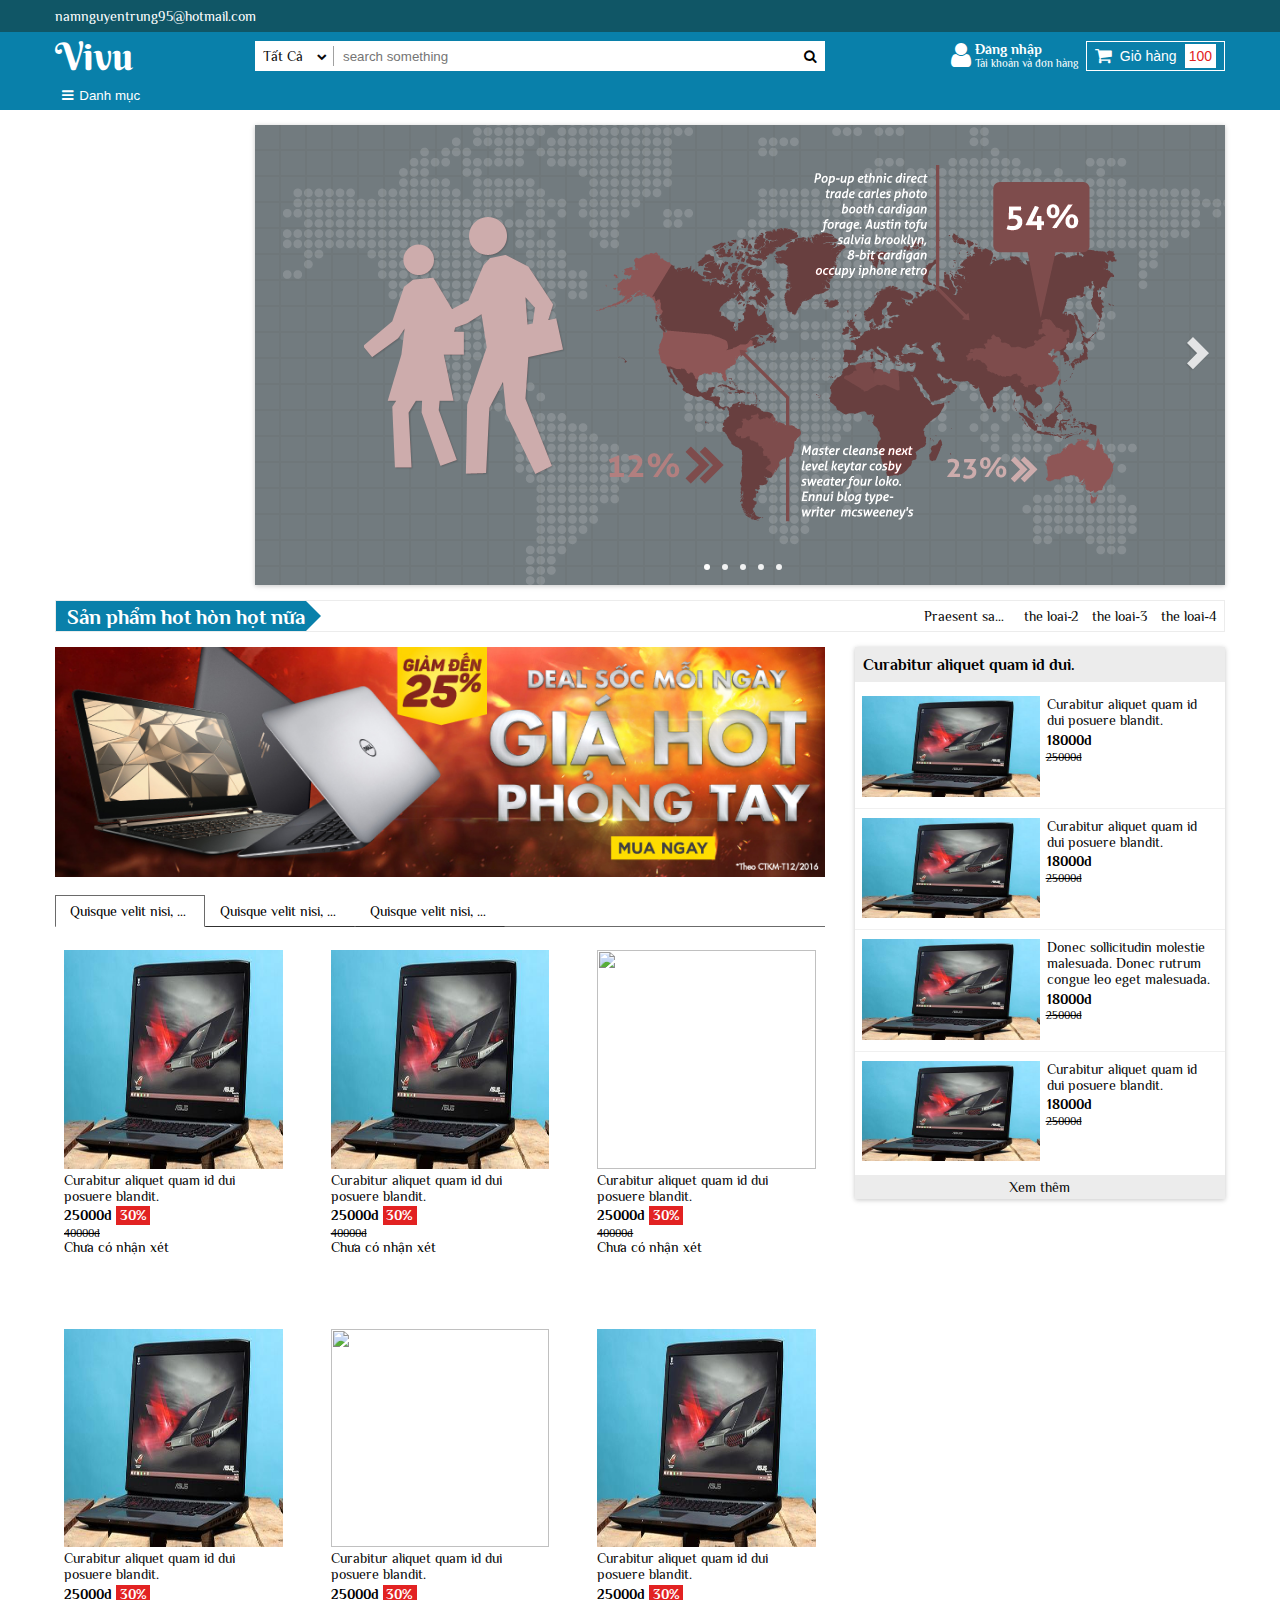
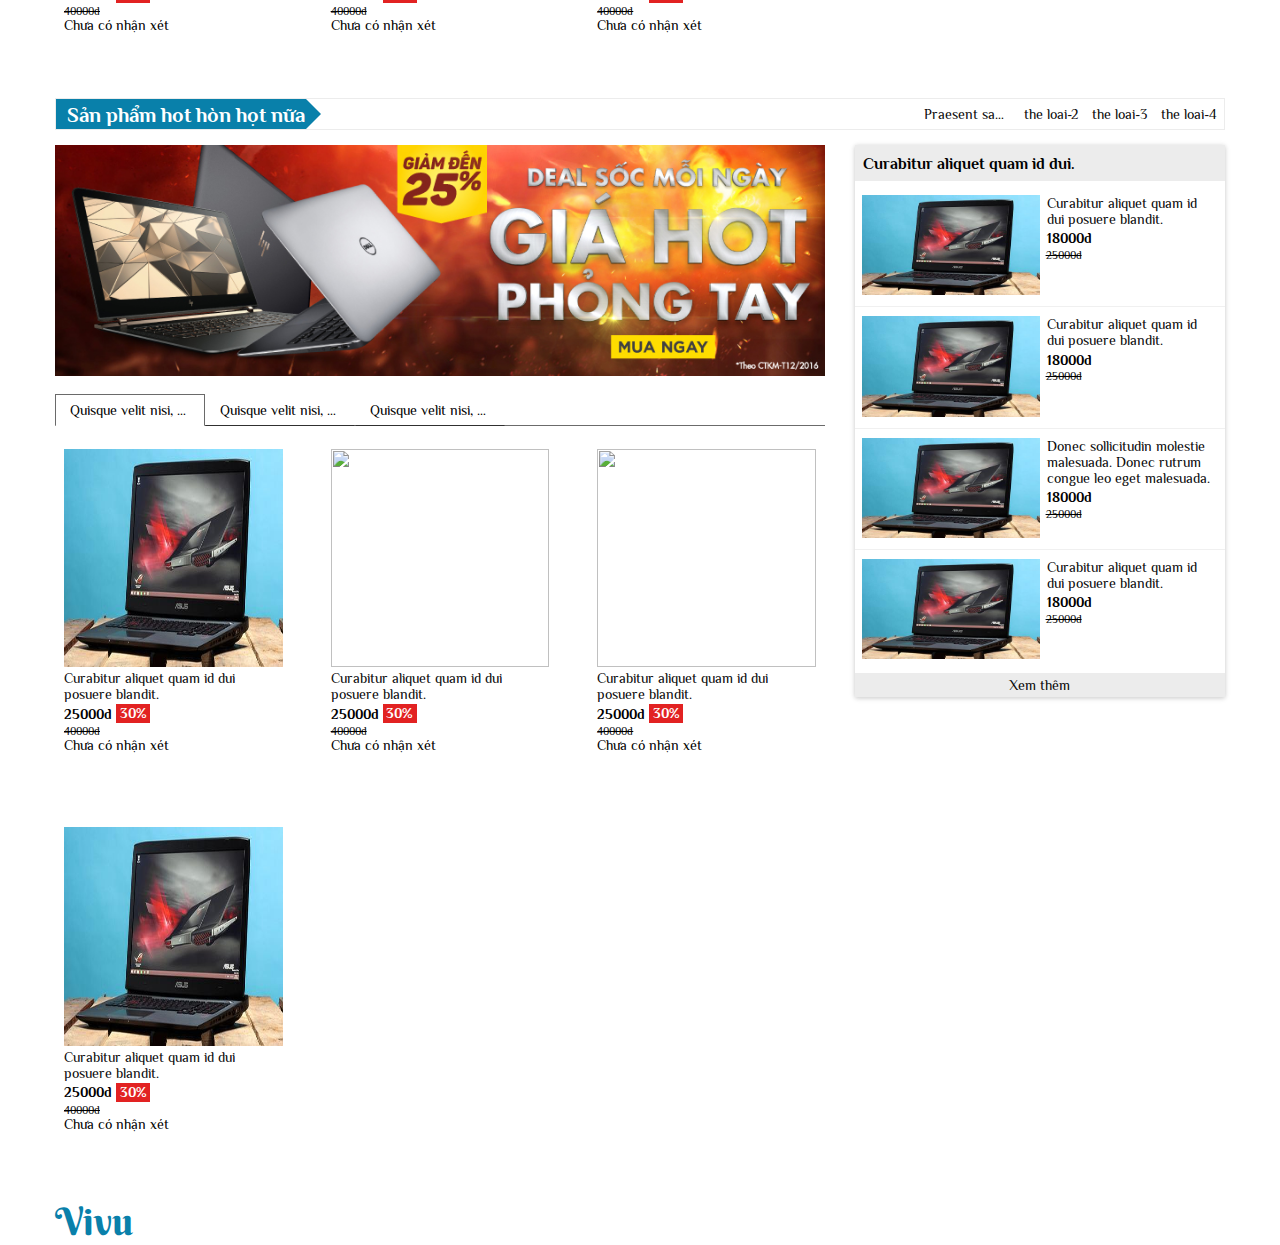
==== index.html @ 5d84d743 "handle button collapse navigation" ====
<!DOCTYPE html>
<html lang="en">
<head>
  <meta charset="UTF-8">
  <meta name="viewport" content="width=device-width, initial-scale=1.0, maximum-scale=1.0">
  <meta http-equiv="X-UA-Compatible" content="ie=edge">
  <!-- using fonts-awesome -->
  <link rel="stylesheet" href="assets/css/font-awesome.min.css">
  <!-- styling slide in index -->
  <link rel="stylesheet" href="assets/css/slide-codrops.css" />
  <link rel="stylesheet" href="assets/css/main.css" />
  <title>Vivu</title>
</head>
<body>
  <header class="header">
    <div class="header_top">
      <div class="header_top_left container">
        <a href="#">namnguyentrung95@hotmail.com</a>
      </div>
    </div>
    <div class="container">
      <div class="row header_content">
        <div class="col-xs-3 col-sm-2 brand no-select">
          <a href="#" class="brand_logo">Vivu</a>
        </div>
        <div class="col-sm-6 header_search_wrap">
          <form action="" class="header_search">
            <span class="header_search_btn-categories no-select">
              <span>Tất Cả</span>
              <i class="fa fa-chevron-down" aria-hidden="true"></i>
              <ul class="form_menu-cate">
                <li>iten-1</li>
                <li>iten-2</li>
                <li>iten-3</li>
                <li>iten-3</li>
                <li>Praesent sapien massa, convallis a pellentesque nec, egestas non nisi.3</li>
                <li>iten-3</li>
              </ul>
            </span>
            <input type="text" class="header_search_input" placeholder="search something" />
            <button class="header_search_btn-submit">
              <i class="fa fa-search" aria-hidden="true"></i>
            </button>
          </form>
        </div>
        <div class="col-xs-9 col-sm-6 col-md-4 header_content_right">
          <div class="header_account">
            <i class="fa fa-2x fa-user" aria-hidden="true"></i>
            <div>
              <span class="bold">Đăng nhập</span>
              <span class="small">Tài khoản và đơn hàng</span>
            </div>
          </div>
          <button class="header_cart">
            <i class="fa fa-shopping-cart" aria-hidden="true"></i>
            <span class="text">Giỏ hàng</span><span class="header_cart_value">100</span></button>
        </div>
      </div>
    </div>

    <div class="nav container">
      <button id="collapse-nav-btn">
        <i class="fa fa-bars" aria-hidden="true"></i>Danh mục
      </button>
      <ul class="nav_menu">
        <li>
          <a class="" href="#"><i class="fa fa-folder" aria-hidden="true"></i>Curabitur aliquet quam id dui posuere blandit.</a>
          <ul class="menu-second">
            <li><a href="">Proin eget tortor risus-1.</a></li>
            <li><a href="">Proin eget tortor risus-2.</a></li>
            <li><a href="">Proin eget tortor risus-3.</a></li>
            <li><a href="">Proin eget tortor risus-4.</a></li>
            <li><a href="">Proin eget tortor risus-5.</a></li>
          </ul>
        </li>
        <li>
          <a href="#"><i class="fa fa-folder" aria-hidden="true"></i>menu-item-2</a>
          <ul class="menu-second">
            <li><a href="">Proin eget tortor risus-21.</a></li>
            <li><a href="">Proin eget tortor risus-22.</a></li>
            <li><a href="">Proin eget tortor risus-23.</a></li>
            <li><a href="">Proin eget tortor risus-24.</a></li>
            <li><a href="">Proin eget tortor risus-25.</a></li>
          </ul>
        </li>
        <li>
          <a href="#"><i class="fa fa-folder" aria-hidden="true"></i>menu-item-3</a>
          <ul class="menu-second">
            <li><a href="">Proin eget tortor risus-31.</a></li>
            <li><a href="">Proin eget tortor risus-32.</a></li>
            <li><a href="">Proin eget tortor risus-33.</a></li>
            <li><a href="">Proin eget tortor risus-34.</a></li>
            <li><a href="">Proin eget tortor risus-35.</a></li>
          </ul>
        </li>
        <li>
          <a class="" href="#"><i class="fa fa-folder" aria-hidden="true"></i>Curabitur aliquet quam id dui posuere blandit.</a>
          <ul class="menu-second">
            <li><a href="">Proin eget tortor risus-1.</a></li>
            <li><a href="">Proin eget tortor risus-2.</a></li>
            <li><a href="">Proin eget tortor risus-3.</a></li>
            <li><a href="">Proin eget tortor risus-4.</a></li>
            <li><a href="">Proin eget tortor risus-5.</a></li>
          </ul>
        </li>
        <li>
          <a href="#"><i class="fa fa-folder" aria-hidden="true"></i>menu-item-2</a>
          <ul class="menu-second">
            <li><a href="">Proin eget tortor risus-21.</a></li>
            <li><a href="">Proin eget tortor risus-22.</a></li>
            <li><a href="">Proin eget tortor risus-23.</a></li>
            <li><a href="">Proin eget tortor risus-24.</a></li>
            <li><a href="">Proin eget tortor risus-25.</a></li>
          </ul>
        </li>
        <li>
          <a href="#"><i class="fa fa-folder" aria-hidden="true"></i>menu-item-3</a>
          <ul class="menu-second">
            <li><a href="">Proin eget tortor risus-31.</a></li>
            <li><a href="">Proin eget tortor risus-32.</a></li>
            <li><a href="">Proin eget tortor risus-33.</a></li>
            <li><a href="">Proin eget tortor risus-34.</a></li>
            <li><a href="">Proin eget tortor risus-35.</a></li>
          </ul>
        </li>
        <li>
          <a class="" href="#"><i class="fa fa-folder" aria-hidden="true"></i>Curabitur aliquet quam id dui posuere blandit.</a>
          <ul class="menu-second">
            <li><a href="">Proin eget tortor risus-1.</a></li>
            <li><a href="">Proin eget tortor risus-2.</a></li>
            <li><a href="">Proin eget tortor risus-3.</a></li>
            <li><a href="">Proin eget tortor risus-4.</a></li>
            <li><a href="">Proin eget tortor risus-5.</a></li>
          </ul>
        </li>
        <li>
          <a href="#"><i class="fa fa-folder" aria-hidden="true"></i>menu-item-2</a>
          <ul class="menu-second">
            <li><a href="">Proin eget tortor risus-21.</a></li>
            <li><a href="">Proin eget tortor risus-22.</a></li>
            <li><a href="">Proin eget tortor risus-23.</a></li>
            <li><a href="">Proin eget tortor risus-24.</a></li>
            <li><a href="">Proin eget tortor risus-25.</a></li>
          </ul>
        </li>
        <li>
          <a href="#"><i class="fa fa-folder" aria-hidden="true"></i>menu-item-3</a>
          <ul class="menu-second">
            <li><a class="blod" href="">Proin eget tortor risus-31.</a></li>
            <li><a href="">Proin eget tortor risus-32. Proin eget tortor risus-32.Proin eget tortor risus-32.</a></li>
            <li><a href="">Proin eget tortor risus-33.</a></li>
            <li><a href="">Proin eget tortor risus-34.</a></li>
            <li><a href="">Proin eget tortor risus-35.</a></li>
          </ul>
        </li>

      </ul>
    </div>
  </header>
  <!-- slider main -->
  <div class="container container-sp-slideshow">
    <div class="sp-slideshow">

      <input id="button-1" type="radio" name="radio-set" class="sp-selector-1" checked="checked" />
      <label for="button-1" class="button-label-1"></label>

      <input id="button-2" type="radio" name="radio-set" class="sp-selector-2" />
      <label for="button-2" class="button-label-2"></label>

      <input id="button-3" type="radio" name="radio-set" class="sp-selector-3" />
      <label for="button-3" class="button-label-3"></label>

      <input id="button-4" type="radio" name="radio-set" class="sp-selector-4" />
      <label for="button-4" class="button-label-4"></label>

      <input id="button-5" type="radio" name="radio-set" class="sp-selector-5" />
      <label for="button-5" class="button-label-5"></label>

      <label for="button-1" class="sp-arrow sp-a1"></label>
      <label for="button-2" class="sp-arrow sp-a2"></label>
      <label for="button-3" class="sp-arrow sp-a3"></label>
      <label for="button-4" class="sp-arrow sp-a4"></label>
      <label for="button-5" class="sp-arrow sp-a5"></label>

      <div class="sp-content">
        <div class="sp-parallax-bg"></div>
        <ul class="sp-slider clearfix">
          <li><img src="assets/images/image1.png" alt="image01" /></li>
          <li><img src="assets/images/image2.png" alt="image02" /></li>
          <li><img src="assets/images/image3.png" alt="image03" /></li>
          <li><img src="assets/images/image4.png" alt="image04" /></li>
          <li><img src="assets/images/image5.png" alt="image05" /></li>
        </ul>
      </div><!-- sp-content -->

    </div><!-- sp-slideshow -->
  </div>
  <!-- end slide -->
  <div class="container main">
    <!-- main content 1 -->
    <div class="main_items">
      <div class="items_head">
        <h2 class="title">Sản phẩm hot hòn họt nữa nè</h2>
        <ul class="items_head_menu">
          <li><a href="#">Praesent sapien massa, convallis a pellentesque nec, egestas non nisi.</a></li>
          <li><a href="#">the loai-2</a></li>
          <li><a href="#">the loai-3</a></li>
          <li><a href="#">the loai-4</a></li>
        </ul>
      </div>
      <div class="row">
        <div class="col-sm-8 main_items_content">
          <a href="#"><img style="margin-bottom: 15px" class="img-responsive" src="assets/images/banner-1.jpg" alt=""></a>
          <div class="tabs-wrap">
            <!-- button click to active tab -->
            <ul class="tabs">
              <li data-tab="tabs-content-1" class="tabs_btn col-xs-4 active">Quisque velit nisi, pretium ut lacinia in, elementum id enim.</li>
              <li data-tab="tabs-content-2" class="tabs_btn col-xs-4">Quisque velit nisi, pretium ut lacinia in, elementum id enim.</li>
              <li data-tab="tabs-content-3" class="tabs_btn col-xs-4">Quisque velit nisi, pretium ut lacinia in, elementum id enim.</li>
            </ul>
            <!-- content of tabs -->
            <div class="tabs-content">
              <div id="tabs-content-1" class="row tabs-content_wrap active">
                <!-- should use 6 item -->
                <div class="col-sm-6 col-md-4">
                  <div class="tabs_items">
                    <a class="link-img" href="#"><img class="" src="assets/images/laptop.jpg" class="img-responsive" alt=""></a>
                    <a href="#" class="link-text">Curabitur aliquet quam id dui posuere blandit.</a>
                    <p class="price-current bold">25000d <span class="promotion">30%</span></p>
                    <p class="small price">40000d</p>
                    <p class="comment">Chưa có nhận xét</p>
                    <button class="add-to-cart"><i class="fa fa-cart-plus" aria-hidden="true"></i>Thêm vào giỏ hàng</button>
                  </div>
                </div>
                <div class="col-sm-6 col-md-4">
                  <div class="tabs_items">
                    <a class="link-img" href="#"><img class="" src="assets/images/laptop.jpg" class="img-responsive" alt=""></a>
                    <a href="#" class="link-text">Curabitur aliquet quam id dui posuere blandit.</a>
                    <p class="price-current bold">25000d <span class="promotion">30%</span></p>
                    <p class="small price">40000d</p>
                    <p class="comment">Chưa có nhận xét</p>
                    <button class="add-to-cart"><i class="fa fa-cart-plus" aria-hidden="true"></i>Thêm vào giỏ hàng</button>
                  </div>
                </div>
                <div class="col-sm-6 col-md-4">
                  <div class="tabs_items">
                    <a class="link-img" href="#"><img class="" src="assets/images/laptop-2.jpg" class="img-responsive" alt=""></a>
                    <a href="#" class="link-text">Curabitur aliquet quam id dui posuere blandit.</a>
                    <p class="price-current bold">25000d <span class="promotion">30%</span></p>
                    <p class="small price">40000d</p>
                    <p class="comment">Chưa có nhận xét</p>
                    <button class="add-to-cart"><i class="fa fa-cart-plus" aria-hidden="true"></i>Thêm vào giỏ hàng</button>
                  </div>
                </div>
                <div class="col-sm-6 col-md-4">
                  <div class="tabs_items">
                    <a class="link-img" href="#"><img class="" src="assets/images/laptop.jpg" class="img-responsive" alt=""></a>
                    <a href="#" class="link-text">Curabitur aliquet quam id dui posuere blandit.</a>
                    <p class="price-current bold">25000d <span class="promotion">30%</span></p>
                    <p class="small price">40000d</p>
                    <p class="comment">Chưa có nhận xét</p>
                    <button class="add-to-cart"><i class="fa fa-cart-plus" aria-hidden="true"></i>Thêm vào giỏ hàng</button>
                  </div>
                </div>
                <div class="col-sm-6 col-md-4">
                  <div class="tabs_items">
                    <a class="link-img" href="#"><img class="" src="assets/images/laptop-2.jpg" class="img-responsive" alt=""></a>
                    <a href="#" class="link-text">Curabitur aliquet quam id dui posuere blandit.</a>
                    <p class="price-current bold">25000d <span class="promotion">30%</span></p>
                    <p class="small price">40000d</p>
                    <p class="comment">Chưa có nhận xét</p>
                    <button class="add-to-cart"><i class="fa fa-cart-plus" aria-hidden="true"></i>Thêm vào giỏ hàng</button>
                  </div>
                </div>
                <div class="col-sm-6 col-md-4">
                  <div class="tabs_items">
                    <a class="link-img" href="#"><img class="" src="assets/images/laptop.jpg" class="img-responsive" alt=""></a>
                    <a href="#" class="link-text">Curabitur aliquet quam id dui posuere blandit.</a>
                    <p class="price-current bold">25000d <span class="promotion">30%</span></p>
                    <p class="small price">40000d</p>
                    <p class="comment">Chưa có nhận xét</p>
                    <button class="add-to-cart"><i class="fa fa-cart-plus" aria-hidden="true"></i>Thêm vào giỏ hàng</button>
                  </div>
                </div>
                <!-- end item -->
              </div>
              <div id="tabs-content-2" class="tabs-content_wrap">content-2</div>
              <div id="tabs-content-3" class="tabs-content_wrap">content-3</div>
            </div>
            <!-- end content tabs -->
          </div>
        </div>
        <div class="col-sm-4">
          <div class="item_sidebar">
            <h3 class="title">Curabitur aliquet quam id dui.</h3>
            <div class="item_sidebar_wrap">
              <ul>
                <li>
                  <a href="#"><img class="img-responsive" src="assets/images/laptop.jpg" alt=""></a>
                  <a href="#" class="text">Curabitur aliquet quam id dui posuere blandit.</a>
                  <p class="bold price-current">18000d</p>
                  <p class="small price">25000d</p>
                </li>
                <li>
                  <a href="#"><img class="img-responsive" src="assets/images/laptop.jpg" alt=""></a>
                  <a href="#" class="text">Curabitur aliquet quam id dui posuere blandit.</a>
                  <p class="bold price-current">18000d</p>
                  <p class="small price">25000d</p>
                </li>
                <li>
                  <a href="#"><img class="img-responsive" src="assets/images/laptop.jpg" alt=""></a>
                  <a href="#" class="text">Donec sollicitudin molestie malesuada. Donec rutrum congue leo eget malesuada.</a>
                  <p class="bold price-current">18000d</p>
                  <p class="small price">25000d</p>
                </li>
                <li>
                  <a href="#"><img class="img-responsive" src="assets/images/laptop.jpg" alt=""></a>
                  <a href="#" class="text">Curabitur aliquet quam id dui posuere blandit.</a>
                  <p class="bold price-current">18000d</p>
                  <p class="small price">25000d</p>
                </li>
              </ul>
            </div>
            <a class="more" href="#">Xem thêm</a>
          </div>
        </div>
      </div>
    </div>

    <!-- main content 2 -->
    <div class="main_items">
      <div class="items_head">
        <h2 class="title">Sản phẩm hot hòn họt nữa nè</h2>
        <ul class="items_head_menu">
          <li><a href="#">Praesent sapien massa, convallis a pellentesque nec, egestas non nisi.</a></li>
          <li><a href="#">the loai-2</a></li>
          <li><a href="#">the loai-3</a></li>
          <li><a href="#">the loai-4</a></li>
        </ul>
      </div>
      <div class="row">
        <div class="col-sm-8 main_items_content">
          <a href="#"><img style="margin-bottom: 15px" class="img-responsive" src="assets/images/banner-1.jpg" alt=""></a>
          <div class="tabs-wrap">
            <!-- button click to active tab -->
            <ul class="tabs">
              <li data-tab="tabs-content-21" class="tabs_btn col-xs-4 active">Quisque velit nisi, pretium ut lacinia in, elementum id enim.</li>
              <li data-tab="tabs-content-22" class="tabs_btn col-xs-4">Quisque velit nisi, pretium ut lacinia in, elementum id enim.</li>
              <li data-tab="tabs-content-23" class="tabs_btn col-xs-4">Quisque velit nisi, pretium ut lacinia in, elementum id enim.</li>
            </ul>
            <!-- content of tabs -->
            <div class="tabs-content">
              <div id="tabs-content-21" class="row tabs-content_wrap active">
                <div class="col-sm-6 col-md-4">
                  <div class="tabs_items">
                    <a class="link-img" href="#"><img class="" src="assets/images/laptop.jpg" class="img-responsive" alt=""></a>
                    <a href="#" class="link-text">Curabitur aliquet quam id dui posuere blandit.</a>
                    <p class="price-current bold">25000d <span class="promotion">30%</span></p>
                    <p class="small price">40000d</p>
                    <p class="comment">Chưa có nhận xét</p>
                    <button class="add-to-cart"><i class="fa fa-cart-plus" aria-hidden="true"></i>Thêm vào giỏ hàng</button>
                  </div>
                </div>

                <div class="col-sm-6 col-md-4">
                  <div class="tabs_items">
                    <a class="link-img" href="#"><img class="" src="assets/images/laptop-2.jpg" class="img-responsive" alt=""></a>
                    <a href="#" class="link-text">Curabitur aliquet quam id dui posuere blandit.</a>
                    <p class="price-current bold">25000d <span class="promotion">30%</span></p>
                    <p class="small price">40000d</p>
                    <p class="comment">Chưa có nhận xét</p>
                    <button class="add-to-cart"><i class="fa fa-cart-plus" aria-hidden="true"></i>Thêm vào giỏ hàng</button>
                  </div>
                </div>

                <div class="col-sm-6 col-md-4">
                  <div class="tabs_items">
                    <a class="link-img" href="#"><img class="" src="assets/images/laptop-2.jpg" class="img-responsive" alt=""></a>
                    <a href="#" class="link-text">Curabitur aliquet quam id dui posuere blandit.</a>
                    <p class="price-current bold">25000d <span class="promotion">30%</span></p>
                    <p class="small price">40000d</p>
                    <p class="comment">Chưa có nhận xét</p>
                    <button class="add-to-cart"><i class="fa fa-cart-plus" aria-hidden="true"></i>Thêm vào giỏ hàng</button>
                  </div>
                </div>

                <div class="col-sm-6 col-md-4">
                  <div class="tabs_items">
                    <a class="link-img" href="#"><img class="" src="assets/images/laptop.jpg" class="img-responsive" alt=""></a>
                    <a href="#" class="link-text">Curabitur aliquet quam id dui posuere blandit.</a>
                    <p class="price-current bold">25000d <span class="promotion">30%</span></p>
                    <p class="small price">40000d</p>
                    <p class="comment">Chưa có nhận xét</p>
                    <button class="add-to-cart"><i class="fa fa-cart-plus" aria-hidden="true"></i>Thêm vào giỏ hàng</button>
                  </div>
                </div>
              </div>
              <div id="tabs-content-22" class="tabs-content_wrap">content-2</div>
              <div id="tabs-content-23" class="tabs-content_wrap">content-3</div>
            </div>
            <!-- end content tabs -->
          </div>
        </div>
        <div class="col-sm-4">
          <div class="item_sidebar">
            <h3 class="title">Curabitur aliquet quam id dui.</h3>
            <div class="item_sidebar_wrap">
              <ul>
                <li>
                  <a href="#"><img class="img-responsive" src="assets/images/laptop.jpg" alt=""></a>
                  <a href="#" class="text">Curabitur aliquet quam id dui posuere blandit.</a>
                  <p class="bold price-current">18000d</p>
                  <p class="small price">25000d</p>
                </li>
                <li>
                  <a href="#"><img class="img-responsive" src="assets/images/laptop.jpg" alt=""></a>
                  <a href="#" class="text">Curabitur aliquet quam id dui posuere blandit.</a>
                  <p class="bold price-current">18000d</p>
                  <p class="small price">25000d</p>
                </li>
                <li>
                  <a href="#"><img class="img-responsive" src="assets/images/laptop.jpg" alt=""></a>
                  <a href="#" class="text">Donec sollicitudin molestie malesuada. Donec rutrum congue leo eget malesuada.</a>
                  <p class="bold price-current">18000d</p>
                  <p class="small price">25000d</p>
                </li>
                <li>
                  <a href="#"><img class="img-responsive" src="assets/images/laptop.jpg" alt=""></a>
                  <a href="#" class="text">Curabitur aliquet quam id dui posuere blandit.</a>
                  <p class="bold price-current">18000d</p>
                  <p class="small price">25000d</p>
                </li>
              </ul>
            </div>
            <a class="more" href="#">Xem thêm</a>
          </div>
        </div>
      </div>
    </div>
  </div>
  <!-- end main -->
  <footer>
    <div class="footer-wrap container">
      <div class="row">
        <div class="col-xs-2"><a href="#" class="brand_logo">Vivu</a></div>
      </div>
    </div>
  </footer>
  <script src="https://ajax.googleapis.com/ajax/libs/jquery/3.1.1/jquery.min.js"></script>
  <script src="assets/js/main.js"></script>
</body>
</html>
---- assets/css/slide-codrops.css ----
.sp-slideshow {
    position: relative;
    margin: 15px auto;
    width: calc(100% - 200px);
    float: right;
    height: 460px;
    box-shadow: rgba(0, 0, 0, 0.117647) 0px 1px 6px, rgba(0, 0, 0, 0.117647) 0px 1px 4px;
}

.sp-content {
  background: #7d7f72 url(../images/grid.png) repeat scroll 0 0;
	position: relative;
	width: 100%;
	height: 100%;
	overflow: hidden;
}

.sp-parallax-bg {
  background: url(../images/map.png) repeat-x scroll 0 0;
  -webkit-background-size: cover;
  -moz-background-size: cover;
  background-size: cover;
	position: absolute;
	top: 0;
	left: 0;
	width: 100%;
	height: 100%;
	overflow: hidden;
}

.sp-slideshow input {
    position: absolute;
	bottom: 15px;
	left: 50%;
	width: 9px;
	height: 9px;
	z-index: 1001;
	cursor: pointer;
    -ms-filter:"progid:DXImageTransform.Microsoft.Alpha(Opacity=0)";
    filter: alpha(opacity=0);
    opacity: 0;
}

.sp-slideshow input + label {
    position: absolute;
    bottom: 15px;
	left: 50%;
    width: 6px;
	height: 6px;
	display: block;
	z-index: 1000;
	border: 3px solid #fff;
	border: 3px solid rgba(255,255,255,0.9);
    -webkit-border-radius: 50%;
    -moz-border-radius: 50%;
    border-radius: 50%;
    -webkit-transition: background-color linear 0.1s;
    -moz-transition: background-color linear 0.1s;
    -o-transition: background-color linear 0.1s;
    -ms-transition: background-color linear 0.1s;
    transition: background-color linear 0.1s;
}
.sp-slideshow input:checked + label {
	background-color: #fff;
    background-color: rgba(255,255,255,0.9);
}

.sp-selector-1, .button-label-1 {
    margin-left: -36px;
}

.sp-selector-2, .button-label-2 {
    margin-left: -18px;
}

.sp-selector-4, .button-label-4 {
    margin-left: 18px;
}

.sp-selector-5, .button-label-5 {
    margin-left: 36px;
}

.sp-arrow {
    position: absolute;
	top: 50%;
	width: 28px;
	height: 38px;
	margin-top: -19px;
	display: none;
	opacity: 0.8;
	cursor: pointer;
	z-index: 1000;
	background: transparent url(../images/arrows.png) no-repeat;
	-webkit-transition: opacity linear 0.3s;
    -moz-transition: opacity linear 0.3s;
    -o-transition: opacity linear 0.3s;
    -ms-transition: opacity linear 0.3s;
    transition: opacity linear 0.3s;
}
.sp-arrow:hover{
	opacity: 1;
}
.sp-arrow:active{
	margin-top: -18px;
}
.sp-selector-1:checked ~ .sp-arrow.sp-a2,
.sp-selector-2:checked ~ .sp-arrow.sp-a3,
.sp-selector-3:checked ~ .sp-arrow.sp-a4,
.sp-selector-4:checked ~ .sp-arrow.sp-a5 {
    right: 15px;
	display: block;
	background-position: top right;
}
.sp-selector-2:checked ~ .sp-arrow.sp-a1,
.sp-selector-3:checked ~ .sp-arrow.sp-a2,
.sp-selector-4:checked ~ .sp-arrow.sp-a3,
.sp-selector-5:checked ~ .sp-arrow.sp-a4 {
    left: 15px;
	display: block;
	background-position: top left;
}

.sp-slideshow input:checked ~ .sp-content {
    -webkit-transition: background-position linear 0.6s, background-color linear 0.8s;
    -moz-transition: background-position linear 0.6s, background-color linear 0.8s;
    -o-transition: background-position linear 0.6s, background-color linear 0.8s;
    -ms-transition: background-position linear 0.6s, background-color linear 0.8s;
    transition: background-position linear 0.6s, background-color linear 0.8s;
}

.sp-slideshow input:checked ~ .sp-content .sp-parallax-bg {
    -webkit-transition: background-position linear 0.7s;
    -moz-transition: background-position linear 0.7s;
    -o-transition: background-position linear 0.7s;
    -ms-transition: background-position linear 0.7s;
    transition: background-position linear 0.7s;
}

input.sp-selector-1:checked ~ .sp-content {
    background-position: 0 0;
	background-color: #727b7f;
}

input.sp-selector-2:checked ~ .sp-content {
    background-position: -100px 0;
	background-color: #7f7276;
}

input.sp-selector-3:checked ~ .sp-content {
    background-position: -200px 0;
	background-color: #737f72;
}

input.sp-selector-4:checked ~ .sp-content {
    background-position: -300px 0;
	background-color: #79727f;
}

input.sp-selector-5:checked ~ .sp-content {
    background-position: -400px 0;
	background-color: #7d7f72;
}

input.sp-selector-1:checked ~ .sp-content .sp-parallax-bg {
    background-position: 0 0;
}

input.sp-selector-2:checked ~ .sp-content .sp-parallax-bg {
    background-position: -200px 0;
}

input.sp-selector-3:checked ~ .sp-content .sp-parallax-bg {
    background-position: -400px 0;
}

input.sp-selector-4:checked ~ .sp-content .sp-parallax-bg {
    background-position: -600px 0;
}

input.sp-selector-5:checked ~ .sp-content .sp-parallax-bg {
    background-position: -800px 0;
}

.sp-slider {
    position: relative;
	left: 0;
    width: 500%;
	height: 100%;
	list-style: none;
    margin: 0;
	padding: 0;
    -webkit-transition: left ease-in 0.8s;
    -moz-transition: left ease-in 0.8s;
    -o-transition: left ease-in 0.8s;
    -ms-transition: left ease-in 0.8s;
    transition: left ease-in 0.8s;
}

.sp-slider > li {
	color: #fff;
	width: 20%;
	-webkit-box-sizing: border-box;
	-moz-box-sizing: border-box;
	-o-box-sizing: border-box;
	-ms-box-sizing: border-box;
	box-sizing: border-box;
	height: 100%;
	padding: 0 60px;
    float: left;
	text-align: center;
	opacity: 0.4;
    -webkit-transition: opacity ease-in 0.4s 0.8s;
    -moz-transition: opacity ease-in 0.4s 0.8s;
    -o-transition: opacity ease-in 0.4s 0.8s;
    -ms-transition: opacity ease-in 0.4s 0.8s;
    transition: opacity ease-in 0.4s 0.8s;
}
.sp-slider > li img{
	-webkit-box-sizing: border-box;
	-moz-box-sizing: border-box;
	-o-box-sizing: border-box;
	-ms-box-sizing: border-box;
	box-sizing: border-box;
	display: block;
	margin: 0 auto;
	padding: 40px 0 50px 0;
	max-height: 100%;
	max-width: 100%;
}
input.sp-selector-1:checked ~ .sp-content .sp-slider {
    left: 0;
}

input.sp-selector-2:checked ~ .sp-content .sp-slider {
    left: -100%;
}

input.sp-selector-3:checked ~ .sp-content .sp-slider {
    left: -200%;
}

input.sp-selector-4:checked ~ .sp-content .sp-slider {
    left: -300%;
}

input.sp-selector-5:checked ~ .sp-content .sp-slider {
    left: -400%;
}

input.sp-selector-1:checked ~ .sp-content .sp-slider > li:first-child,
input.sp-selector-2:checked ~ .sp-content .sp-slider > li:nth-child(2),
input.sp-selector-3:checked ~ .sp-content .sp-slider > li:nth-child(3),
input.sp-selector-4:checked ~ .sp-content .sp-slider > li:nth-child(4),
input.sp-selector-5:checked ~ .sp-content .sp-slider > li:nth-child(5){
	opacity: 1;
}
@media (max-width: 1024px) {
  .sp-slideshow {
    width: 100%;
  }
}
@media screen and (max-width: 840px){
	.sp-slideshow { height: 345px; }
}
@media screen and (max-width: 767px) {
  .container-sp-slideshow{
    padding: 0 !important;
  }
}
@media screen and (max-width: 680px){
	.sp-slideshow { height: 285px; }
}
@media screen and (max-width: 560px){
	.sp-slideshow { height: 235px; }
}
@media screen and (max-width: 320px){
	.sp-slideshow { height: 158px; }
}
---- assets/css/main.css ----
@import url("https://fonts.googleapis.com/css?family=Berkshire+Swash");
@import url("https://fonts.googleapis.com/css?family=Philosopher");
*, *::before, *::after {
  padding: 0;
  margin: 0;
  box-sizing: border-box;
  -moz-box-sizing: border-box;
  -webkit-box-sizing: border-box; }

.container {
  max-width: 1200px;
  margin: 0 auto; }

.container-fluid {
  width: 100%; }

.container,
.container-fluid {
  padding-left: 15px;
  padding-right: 15px; }

.row {
  min-height: 1px;
  margin-left: -15px;
  margin-right: -15px; }
  .row::after {
    content: "";
    display: table;
    clear: both; }

[class*="col-"] {
  float: none;
  width: 100%;
  padding-left: 15px;
  padding-right: 15px; }

.col-xs-1 {
  float: left;
  width: 8.33333%; }

.col-xs-2 {
  float: left;
  width: 16.66667%; }

.col-xs-3 {
  float: left;
  width: 25%; }

.col-xs-4 {
  float: left;
  width: 33.33333%; }

.col-xs-5 {
  float: left;
  width: 41.66667%; }

.col-xs-6 {
  float: left;
  width: 50%; }

.col-xs-7 {
  float: left;
  width: 58.33333%; }

.col-xs-8 {
  float: left;
  width: 66.66667%; }

.col-xs-9 {
  float: left;
  width: 75%; }

.col-xs-10 {
  float: left;
  width: 83.33333%; }

.col-xs-11 {
  float: left;
  width: 91.66667%; }

.col-xs-12 {
  float: left;
  width: 100%; }

@media (min-width: 768px) {
  .col-sm-1 {
    float: left;
    width: 8.33333%; }

  .col-sm-2 {
    float: left;
    width: 16.66667%; }

  .col-sm-3 {
    float: left;
    width: 25%; }

  .col-sm-4, .nav_menu > li ul.menu-second > li {
    float: left;
    width: 33.33333%; }

  .col-sm-5 {
    float: left;
    width: 41.66667%; }

  .col-sm-6 {
    float: left;
    width: 50%; }

  .col-sm-7 {
    float: left;
    width: 58.33333%; }

  .col-sm-8 {
    float: left;
    width: 66.66667%; }

  .col-sm-9 {
    float: left;
    width: 75%; }

  .col-sm-10 {
    float: left;
    width: 83.33333%; }

  .col-sm-11 {
    float: left;
    width: 91.66667%; }

  .col-sm-12 {
    float: left;
    width: 100%; } }
@media (min-width: 992px) {
  .col-md-1 {
    float: left;
    width: 8.33333%; }

  .col-md-2 {
    float: left;
    width: 16.66667%; }

  .col-md-3 {
    float: left;
    width: 25%; }

  .col-md-4 {
    float: left;
    width: 33.33333%; }

  .col-md-5 {
    float: left;
    width: 41.66667%; }

  .col-md-6 {
    float: left;
    width: 50%; }

  .col-md-7 {
    float: left;
    width: 58.33333%; }

  .col-md-8 {
    float: left;
    width: 66.66667%; }

  .col-md-9 {
    float: left;
    width: 75%; }

  .col-md-10 {
    float: left;
    width: 83.33333%; }

  .col-md-11 {
    float: left;
    width: 91.66667%; }

  .col-md-12 {
    float: left;
    width: 100%; } }
@media (min-width: 1200px) {
  .col-lg-1 {
    float: left;
    width: 8.33333%; }

  .col-lg-2 {
    float: left;
    width: 16.66667%; }

  .col-lg-3 {
    float: left;
    width: 25%; }

  .col-lg-4 {
    float: left;
    width: 33.33333%; }

  .col-lg-5 {
    float: left;
    width: 41.66667%; }

  .col-lg-6 {
    float: left;
    width: 50%; }

  .col-lg-7 {
    float: left;
    width: 58.33333%; }

  .col-lg-8 {
    float: left;
    width: 66.66667%; }

  .col-lg-9 {
    float: left;
    width: 75%; }

  .col-lg-10 {
    float: left;
    width: 83.33333%; }

  .col-lg-11 {
    float: left;
    width: 91.66667%; }

  .col-lg-12 {
    float: left;
    width: 100%; } }
.no-select, button, .tabs .tabs_btn {
  user-select: none;
  -webkit-user-select: none;
  -moz-user-select: none;
  -ms-user-select: none;
  -o-user-select: none; }

button {
  outline: none;
  background: none;
  border: none;
  cursor: pointer; }

.bold {
  font-weight: bold; }

.small {
  font-weight: 300;
  font-size: 80%; }

.hidden {
  display: none; }

ul {
  list-style: none; }

a {
  text-decoration: none; }
  a:focus, a:active {
    outline: none; }

h1 {
  font-size: 2em;
  margin: 0.67em 0; }

h2 {
  font-size: 1.5em;
  margin: 0.83em 0; }

h3 {
  font-size: 1.17em;
  margin: 1em 0; }

h4 {
  font-size: 1em;
  margin: 1.33em 0; }

h5 {
  font-size: 0.83em;
  margin: 1.67em 0; }

h6 {
  font-size: 0.75em;
  margin: 2.33em 0; }

body {
  font-family: "Philosopher", sans-serif;
  font-size: 14px; }

html {
  font-size: 100%;
  -webkit-text-size-adjust: 100%;
  -ms-text-size-adjust: 100%; }

.img-responsive {
  margin: auto;
  max-width: 100%; }

.header {
  background: #0980AA; }

.header_top {
  padding-top: 8px;
  padding-bottom: 8px;
  background-color: #105666; }

.header_top_left a {
  text-decoration: none;
  color: #fff; }

.header_content {
  display: flex;
  display: -webkit-flex;
  align-items: center;
  -webkit-align-items: center; }
  @media (max-width: 767px) {
    .header_content {
      padding-bottom: 46px;
      position: relative; } }

.brand_logo {
  font-family: "Berkshire Swash", cursive;
  font-size: 2.4rem;
  text-decoration: none;
  color: #fff; }

@media (max-width: 767px) {
  .header_search_wrap {
    position: absolute;
    bottom: 8px;
    left: 0; } }

.header_search {
  position: relative;
  z-index: 99; }

.header_search_btn-categories {
  position: relative;
  background-color: #fff;
  color: #080808;
  width: 80px;
  height: 30px;
  float: left;
  text-align: left;
  cursor: pointer;
  padding: 0 8px;
  font-size: 14px;
  display: flex;
  display: -webkit-flex;
  align-items: center;
  -webkit-align-items: center;
  justify-content: space-between;
  -webkit-justify-content: space-between; }
  .header_search_btn-categories::after {
    content: "";
    position: absolute;
    width: 1px;
    height: 20px;
    right: 1px;
    top: 5px;
    background: rgba(8, 8, 8, 0.38); }
  .header_search_btn-categories span {
    white-space: nowrap;
    overflow: hidden;
    text-overflow: ellipsis;
    word-break: break-word; }
  .header_search_btn-categories .fa-chevron-down {
    font-size: 10px; }

.form_menu-cate {
  position: absolute;
  bottom: 0;
  left: 0;
  transform: translateY(100%) scale(0);
  -webkit-transform: translateY(100%) scale(0);
  -moz-transform: translateY(100%) scale(0);
  -ms-transform: translateY(100%) scale(0);
  -o-transform: translateY(100%) scale(0);
  transition: transform 450ms cubic-bezier(0.23, 1, 0.32, 1) 0ms;
  -webkit-transition: transform 450ms cubic-bezier(0.23, 1, 0.32, 1) 0ms;
  -moz-transition: transform 450ms cubic-bezier(0.23, 1, 0.32, 1) 0ms;
  -ms-transition: transform 450ms cubic-bezier(0.23, 1, 0.32, 1) 0ms;
  -o-transition: transform 450ms cubic-bezier(0.23, 1, 0.32, 1) 0ms;
  transform-origin: top left;
  width: 200px;
  box-shadow: rgba(0, 0, 0, 0.11765) 0px 1px 6px, rgba(0, 0, 0, 0.11765) 0px 1px 4px;
  background: #fff;
  padding: 4px 0; }
  .form_menu-cate li {
    padding: 4px 1em;
    overflow: hidden;
    text-overflow: ellipsis;
    white-space: nowrap; }
    .form_menu-cate li:hover {
      background: #ececec; }
  .form_menu-cate.active {
    transform: translateY(100%) scale(1);
    -webkit-transform: translateY(100%) scale(1);
    -moz-transform: translateY(100%) scale(1);
    -ms-transform: translateY(100%) scale(1);
    -o-transform: translateY(100%) scale(1); }

.header_search_input {
  outline: none;
  border: none;
  width: calc(100% - 80px);
  height: 30px;
  padding: 0 38px 0 8px; }

.header_search_btn-submit {
  position: absolute;
  top: 0;
  right: 0;
  height: 30px;
  width: 30px; }

.header_content_right {
  display: flex;
  display: -webkit-flex;
  justify-content: flex-end;
  -webkit-justify-content: flex-end; }

.header_account {
  display: flex;
  display: -webkit-flex;
  float: left;
  margin-right: 8px;
  position: relative;
  cursor: pointer;
  color: #fff; }
  .header_account .fa {
    margin-right: 4px; }
  .header_account span {
    display: block; }
    @media (max-width: 597px) {
      .header_account span {
        display: none; } }

.header_cart {
  font-size: 14px;
  display: flex;
  display: -webkit-flex;
  align-items: center;
  -webkit-align-items: center;
  justify-content: space-between;
  -webkit-justify-content: space-between;
  height: 30px;
  border: 1px solid #fff;
  color: #fff;
  padding: 0 8px; }
  .header_cart .text {
    margin: 0 4px; }
    @media (max-width: 596px) {
      .header_cart .text {
        display: none; } }
  .header_cart .fa {
    font-size: 18px;
    margin-right: 4px; }

.header_cart_value {
  color: #e22222;
  background: #fff;
  padding: 4px;
  margin-left: 4px; }

.nav {
  position: relative; }

#collapse-nav-btn {
  height: 30px;
  width: 200px;
  color: #fff;
  text-align: left;
  padding-left: 0.5em;
  transition: all 450ms cubic-bezier(0.23, 1, 0.32, 1) 0ms;
  -webkit-transition: all 450ms cubic-bezier(0.23, 1, 0.32, 1) 0ms;
  -moz-transition: all 450ms cubic-bezier(0.23, 1, 0.32, 1) 0ms;
  -ms-transition: all 450ms cubic-bezier(0.23, 1, 0.32, 1) 0ms;
  -o-transition: all 450ms cubic-bezier(0.23, 1, 0.32, 1) 0ms; }
  #collapse-nav-btn:hover {
    background: #105666; }
  #collapse-nav-btn .fa {
    margin-right: 0.5em; }

.nav_menu {
  position: absolute;
  bottom: 0;
  display: table;
  width: 200px;
  z-index: 98;
  background: #fff;
  box-shadow: rgba(0, 0, 0, 0.11765) 0px 1px 6px, rgba(0, 0, 0, 0.11765) 0px 1px 4px;
  transform: translateY(100%) scaleY(0);
  -webkit-transform: translateY(100%) scaleY(0);
  -moz-transform: translateY(100%) scaleY(0);
  -ms-transform: translateY(100%) scaleY(0);
  -o-transform: translateY(100%) scaleY(0);
  transition: all 450ms cubic-bezier(0.23, 1, 0.32, 1) 0ms;
  -webkit-transition: all 450ms cubic-bezier(0.23, 1, 0.32, 1) 0ms;
  -moz-transition: all 450ms cubic-bezier(0.23, 1, 0.32, 1) 0ms;
  -ms-transition: all 450ms cubic-bezier(0.23, 1, 0.32, 1) 0ms;
  -o-transition: all 450ms cubic-bezier(0.23, 1, 0.32, 1) 0ms;
  transform-origin: top;
  -webkit-transform-origin: top;
  -moz-transform-origin: top;
  -ms-transform-origin: top;
  -o-transform-origin: top; }
  .nav_menu.active {
    transform: translateY(100%) scaleY(1);
    -webkit-transform: translateY(100%) scaleY(1);
    -moz-transform: translateY(100%) scaleY(1);
    -ms-transform: translateY(100%) scaleY(1);
    -o-transform: translateY(100%) scaleY(1); }
  .nav_menu > li {
    width: 200px;
    max-width: 200px;
    display: inline-block;
    float: left; }
    .nav_menu > li a {
      position: relative;
      padding: 8px 0.5em;
      display: block;
      max-width: 100%;
      overflow: hidden;
      white-space: nowrap;
      text-overflow: ellipsis;
      color: #080808;
      transition: all 450ms cubic-bezier(0.23, 1, 0.32, 1) 0ms;
      -webkit-transition: all 450ms cubic-bezier(0.23, 1, 0.32, 1) 0ms;
      -moz-transition: all 450ms cubic-bezier(0.23, 1, 0.32, 1) 0ms;
      -ms-transition: all 450ms cubic-bezier(0.23, 1, 0.32, 1) 0ms;
      -o-transition: all 450ms cubic-bezier(0.23, 1, 0.32, 1) 0ms; }
      .nav_menu > li a::before {
        content: "";
        position: absolute;
        top: 0;
        left: 0;
        width: 3px;
        height: 100%;
        background: #e22222;
        transform: scaleY(0);
        -webkit-transform: scaleY(0);
        -moz-transform: scaleY(0);
        -ms-transform: scaleY(0);
        -o-transform: scaleY(0);
        transition: transform 450ms cubic-bezier(0.23, 1, 0.32, 1) 0ms;
        -webkit-transition: transform 450ms cubic-bezier(0.23, 1, 0.32, 1) 0ms;
        -moz-transition: transform 450ms cubic-bezier(0.23, 1, 0.32, 1) 0ms;
        -ms-transition: transform 450ms cubic-bezier(0.23, 1, 0.32, 1) 0ms;
        -o-transition: transform 450ms cubic-bezier(0.23, 1, 0.32, 1) 0ms; }
      .nav_menu > li a .fa {
        margin-right: 0.5em; }
    .nav_menu > li:hover > a {
      background: #0980AA;
      color: #fff; }
      .nav_menu > li:hover > a::before {
        transform: scaleY(1);
        -webkit-transform: scaleY(1);
        -moz-transform: scaleY(1);
        -ms-transform: scaleY(1);
        -o-transform: scaleY(1); }
    .nav_menu > li:hover ul.menu-second {
      display: block; }
    .nav_menu > li ul.menu-second {
      position: absolute;
      right: 0;
      top: 0;
      transform: translateX(100%);
      -webkit-transform: translateX(100%);
      -moz-transform: translateX(100%);
      -ms-transform: translateX(100%);
      -o-transform: translateX(100%);
      background: #fff;
      box-shadow: rgba(0, 0, 0, 0.11765) 0px 1px 6px, rgba(0, 0, 0, 0.11765) 0px 1px 4px;
      height: 100%;
      width: 300%;
      display: none; }
      .nav_menu > li ul.menu-second > li a {
        position: relative; }
        .nav_menu > li ul.menu-second > li a:hover {
          color: #0980AA; }
          .nav_menu > li ul.menu-second > li a:hover::before {
            transform: scaleX(1);
            -webkit-transform: scaleX(1);
            -moz-transform: scaleX(1);
            -ms-transform: scaleX(1);
            -o-transform: scaleX(1); }
        .nav_menu > li ul.menu-second > li a::before {
          content: "";
          position: absolute;
          top: auto;
          bottom: 0;
          left: 0;
          width: 100%;
          height: 1px;
          background: #105666;
          transform: scaleX(0);
          -webkit-transform: scaleX(0);
          -moz-transform: scaleX(0);
          -ms-transform: scaleX(0);
          -o-transform: scaleX(0);
          transition: transform 450ms cubic-bezier(0.23, 1, 0.32, 1) 0ms;
          -webkit-transition: transform 450ms cubic-bezier(0.23, 1, 0.32, 1) 0ms;
          -moz-transition: transform 450ms cubic-bezier(0.23, 1, 0.32, 1) 0ms;
          -ms-transition: transform 450ms cubic-bezier(0.23, 1, 0.32, 1) 0ms;
          -o-transition: transform 450ms cubic-bezier(0.23, 1, 0.32, 1) 0ms; }
  @media (max-width: 1024px) {
    .nav_menu {
      position: fixed;
      top: 0;
      left: 0;
      width: 200px;
      height: 100vh;
      z-index: 9999;
      transform: translateX(-100%);
      -webkit-transform: translateX(-100%);
      -moz-transform: translateX(-100%);
      -ms-transform: translateX(-100%);
      -o-transform: translateX(-100%);
      transition: all 450ms cubic-bezier(0.23, 1, 0.32, 1) 0ms;
      -webkit-transition: all 450ms cubic-bezier(0.23, 1, 0.32, 1) 0ms;
      -moz-transition: all 450ms cubic-bezier(0.23, 1, 0.32, 1) 0ms;
      -ms-transition: all 450ms cubic-bezier(0.23, 1, 0.32, 1) 0ms;
      -o-transition: all 450ms cubic-bezier(0.23, 1, 0.32, 1) 0ms;
      visibility: hidden;
      display: block;
      background: #fff; }
      .nav_menu.active {
        visibility: visible;
        transform: translateX(0);
        -webkit-transform: translateX(0);
        -moz-transform: translateX(0);
        -ms-transform: translateX(0);
        -o-transform: translateX(0); }
      .nav_menu::after {
        content: "";
        position: fixed;
        top: 0;
        background: transparent;
        width: calc(100vw - 200px);
        height: 100vh; }
      .nav_menu .menu-second {
        display: none !important; } }

.main_items {
  display: table;
  clear: both;
  width: 100%; }

.items_head {
  margin-bottom: 15px;
  border: 1px solid #ececec;
  position: relative;
  display: table;
  width: 100%;
  height: 30px;
  width: 100%; }
  .items_head .title {
    margin: 0;
    float: left;
    max-width: 250px;
    white-space: nowrap;
    text-overflow: ellipsis;
    background: #0980AA;
    padding: 4px 0.5em;
    color: #fff;
    position: relative;
    height: 30px; }
    .items_head .title::after {
      content: "";
      position: absolute;
      right: -30px;
      top: 0;
      border-style: solid;
      border-width: 15px;
      border-color: transparent transparent transparent #0980AA; }
  .items_head .items_head_menu {
    float: right;
    height: 100%; }
    .items_head .items_head_menu li {
      float: left; }
      .items_head .items_head_menu li a {
        display: block;
        height: 30px;
        line-height: 30px;
        padding: 0 0.5em;
        max-width: 100px;
        overflow: hidden;
        white-space: nowrap;
        text-overflow: ellipsis;
        color: #080808; }
        .items_head .items_head_menu li a:hover {
          color: #0980AA; }

.tabs {
  display: table;
  width: 100%;
  border-bottom: solid 1px rgba(8, 8, 8, 0.6); }
  .tabs .tabs_btn {
    margin-bottom: -1px;
    padding: 0.5em 1em;
    cursor: pointer;
    border: 1px solid transparent;
    border-bottom-color: rgba(8, 8, 8, 0.6);
    max-width: 150px;
    overflow: hidden;
    white-space: nowrap;
    text-overflow: ellipsis; }
    .tabs .tabs_btn:hover {
      background: #ececec; }
    .tabs .tabs_btn.active {
      border-color: rgba(8, 8, 8, 0.6);
      border-bottom-color: #fff;
      cursor: default; }
      .tabs .tabs_btn.active:hover {
        background: #fff; }

.tabs-content {
  margin: 1em 0 0;
  display: table;
  width: 100%; }

.tabs-content_wrap {
  display: none;
  animation: fadeIn 450ms cubic-bezier(0.23, 1, 0.32, 1) 0ms;
  -moz-animation: fadeIn 450ms cubic-bezier(0.23, 1, 0.32, 1) 0ms;
  -webkit-animation: fadeIn 450ms cubic-bezier(0.23, 1, 0.32, 1) 0ms;
  -ms-animation: fadeIn 450ms cubic-bezier(0.23, 1, 0.32, 1) 0ms;
  -o-animation: fadeIn 450ms cubic-bezier(0.23, 1, 0.32, 1) 0ms; }
  .tabs-content_wrap.active {
    display: block; }

.tabs_items {
  padding: 8px 8px 50px;
  border: 1px solid transparent;
  position: relative;
  margin-bottom: 1em; }
  .tabs_items:hover {
    border-color: rgba(8, 8, 8, 0.2);
    box-shadow: rgba(0, 0, 0, 0.11765) 0px 1px 6px, rgba(0, 0, 0, 0.11765) 0px 1px 4px; }
    .tabs_items:hover .add-to-cart {
      display: block; }
  @media (max-width: 1024px) {
    .tabs_items {
      border-color: rgba(8, 8, 8, 0.2);
      box-shadow: rgba(0, 0, 0, 0.11765) 0px 1px 6px, rgba(0, 0, 0, 0.11765) 0px 1px 4px; } }
  .tabs_items .link-img {
    display: block; }
    .tabs_items .link-img img {
      width: 100%; }
  .tabs_items .link-text {
    color: #080808; }
    .tabs_items .link-text:hover {
      color: #0980AA; }
  .tabs_items .price-current {
    margin: 0.25em 0; }
    .tabs_items .price-current span.promotion {
      background: #e22222;
      color: #fff;
      padding: 0.1em 0.25em; }
  .tabs_items .price {
    text-decoration: line-through; }
  .tabs_items .add-to-cart {
    width: calc(100% - 16px);
    height: 30px;
    text-align: center;
    line-height: 30px;
    border: 1px solid #ececec;
    position: absolute;
    bottom: 8px;
    left: 8px;
    display: none; }
    .tabs_items .add-to-cart .fa {
      margin-right: 0.25em; }
    .tabs_items .add-to-cart:hover {
      background: #0980AA;
      color: #fff;
      border-color: #0980AA;
      box-shadow: rgba(0, 0, 0, 0.11765) 0px 1px 6px, rgba(0, 0, 0, 0.11765) 0px 1px 4px;
      display: block; }
    @media (max-width: 1024px) {
      .tabs_items .add-to-cart {
        background: #0980AA;
        color: #fff;
        border-color: #0980AA;
        box-shadow: rgba(0, 0, 0, 0.11765) 0px 1px 6px, rgba(0, 0, 0, 0.11765) 0px 1px 4px;
        display: block; } }

@keyframes fadeIn {
  from {
    opacity: 0.4; }
  to {
    opacity: 1; } }
@-webkit-keyframes fadeIn {
  from {
    opacity: 0.4; }
  to {
    opacity: 1; } }
.item_sidebar {
  box-shadow: rgba(0, 0, 0, 0.11765) 0px 1px 6px, rgba(0, 0, 0, 0.11765) 0px 1px 4px; }
  .item_sidebar .title {
    margin: 0;
    padding: 0.5em;
    background: #ececec; }
  .item_sidebar .more {
    display: block;
    text-align: center;
    padding: 4px 0;
    background: #ececec;
    color: #080808;
    margin-top: 0.5em; }
    .item_sidebar .more:hover {
      color: #fff;
      background: #105666; }

.item_sidebar_wrap ul li {
  padding: 0.5em;
  clear: both;
  width: 100%;
  display: table;
  position: relative;
  margin-top: 0.5em; }
  .item_sidebar_wrap ul li:not(:first-child)::before {
    content: "";
    position: absolute;
    top: -0.2em;
    left: 0;
    width: 100%;
    height: 1px;
    background: rgba(236, 236, 236, 0.8); }
  .item_sidebar_wrap ul li:hover {
    background: #ececec; }
  .item_sidebar_wrap ul li .img-responsive {
    width: 50%;
    float: left; }
  .item_sidebar_wrap ul li .text {
    color: #080808;
    display: inherit;
    padding: 0 0.5em; }
    .item_sidebar_wrap ul li .text:hover {
      color: #0980AA; }
  .item_sidebar_wrap ul li p {
    margin-top: 0.25em;
    padding: 0 0.5em;
    display: inherit; }
  .item_sidebar_wrap ul li .price {
    text-decoration: line-through; }

.footer-wrap .brand_logo {
  color: #0980AA; }

/*# sourceMappingURL=main.css.map */
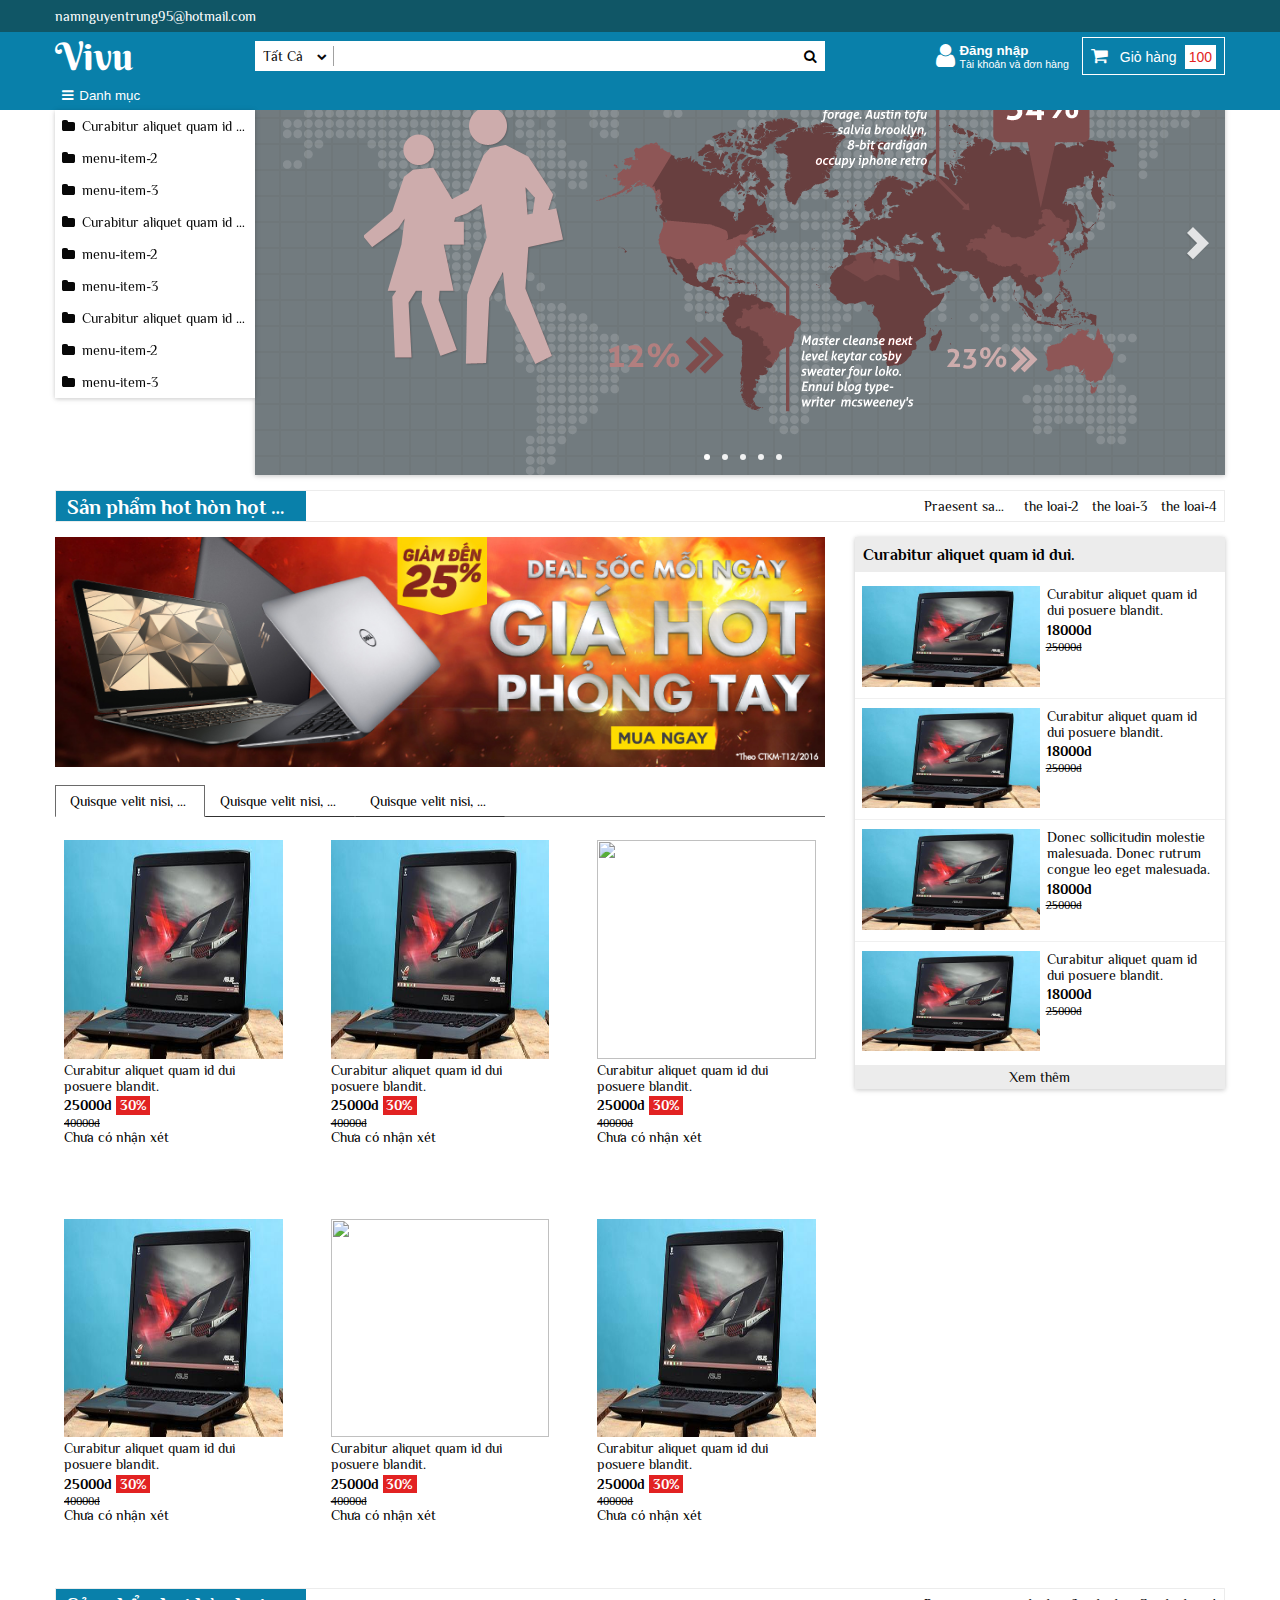
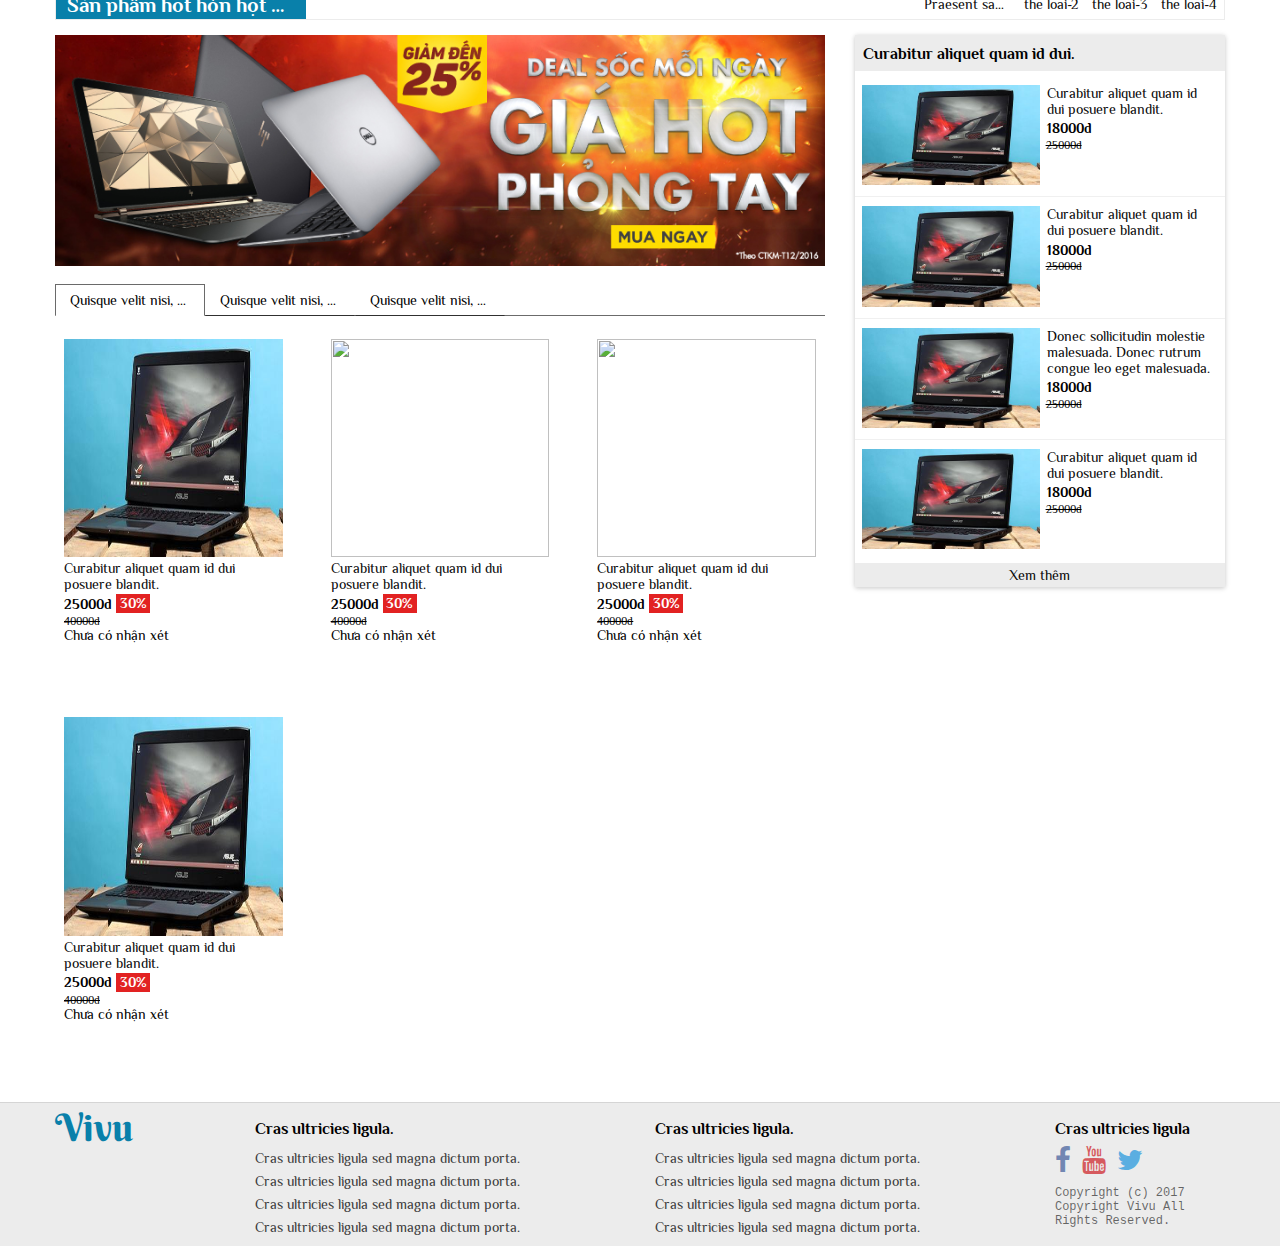
==== commit b7cb3241: "popup login;" ====
--- a/index.html
+++ b/index.html
@@ -44,13 +44,13 @@
           </form>
         </div>
         <div class="col-xs-9 col-sm-6 col-md-4 header_content_right">
-          <div class="header_account">
-            <i class="fa fa-2x fa-user" aria-hidden="true"></i>
-            <div>
+          <button class="header_account">
+            <i class="fa fa-2x fa-user pull-left" aria-hidden="true"></i>
+            <div class="pull-left">
               <span class="bold">Đăng nhập</span>
               <span class="small">Tài khoản và đơn hàng</span>
             </div>
-          </div>
+          </button>
           <button class="header_cart">
             <i class="fa fa-shopping-cart" aria-hidden="true"></i>
             <span class="text">Giỏ hàng</span><span class="header_cart_value">100</span></button>
@@ -442,11 +442,77 @@
   <footer>
     <div class="footer-wrap container">
       <div class="row">
-        <div class="col-xs-2"><a href="#" class="brand_logo">Vivu</a></div>
+        <div class="col-sm-3 col-md-2"><a href="#" class="brand_logo">Vivu</a></div>
+        <div class="col-sm-3 col-md-4">
+          <h3 class="footer_title">Cras ultricies ligula.</h3>
+          <ul class="footer_lists">
+            <li><a href="#" class="list">Cras ultricies ligula sed magna dictum porta.</a></li>
+            <li><a href="#" class="list">Cras ultricies ligula sed magna dictum porta.</a></li>
+            <li><a href="#" class="list">Cras ultricies ligula sed magna dictum porta.</a></li>
+            <li><a href="#" class="list">Cras ultricies ligula sed magna dictum porta.</a></li>
+          </ul>
+        </div>
+        <div class="col-sm-3 col-md-4">
+          <h3 class="footer_title">Cras ultricies ligula.</h3>
+          <ul class="footer_lists">
+            <li><a href="#" class="list">Cras ultricies ligula sed magna dictum porta.</a></li>
+            <li><a href="#" class="list">Cras ultricies ligula sed magna dictum porta.</a></li>
+            <li><a href="#" class="list">Cras ultricies ligula sed magna dictum porta.</a></li>
+            <li><a href="#" class="list">Cras ultricies ligula sed magna dictum porta.</a></li>
+          </ul>
+        </div>
+
+        <div class="col-sm-3 col-md-2">
+          <h3 class="footer_title">Cras ultricies ligula</h3>
+          <ul class="footer_lists footer_lists-socials">
+            <li><a href="#" class="social"><i class="fa fa-2x fa-facebook" aria-hidden="true"></i></a></li>
+            <li><a href="#" class="social"><i class="fa fa-2x fa-youtube" aria-hidden="true"></i></a></li>
+            <li><a href="#" class="social"><i class="fa fa-2x fa-twitter" aria-hidden="true"></i></a></li>
+          </ul>
+          <p class="copyright">
+          Copyright (c) 2017 Copyright Vivu All Rights Reserved.</p>
+        </div>
       </div>
     </div>
   </footer>
   <script src="https://ajax.googleapis.com/ajax/libs/jquery/3.1.1/jquery.min.js"></script>
   <script src="assets/js/main.js"></script>
+  <div id="popup-login" class="hidden">
+    <div class="popup-login_wrap col-xs-8 col-sm-6 col-md-5 col-lg-4">
+      <h1 class="login_title">Login</h3>
+        <!-- email or username, u can change it with in its icon -->
+      <div class="login_items">
+        <input type="text" placeholder="Email"/>
+        <span class="icon"><i class="fa fa-envelope" aria-hidden="true"></i></span>
+        <span class="line"></span>
+      </div>
+      <!-- password -->
+      <div class="login_items">
+        <input type="password" placeholder="Password"/>
+        <span class="icon"><i class="fa fa-lock" aria-hidden="true"></i></span>
+        <span class="line"></span>
+      </div>
+
+      <div class="row">
+        <div class="col-xs-6 remember-wrap">
+          <input type="checkbox" id="remember" name="remember" value="false">
+          <label for="remember">Remember me</label>
+        </div>
+        <div class="col-xs-6 forgot-wrap">
+          <a class="pull-right" href="#">Forgot password?</a>
+        </div>
+      </div>
+
+      <button class="btn-login">Login with Vivu account</button>
+      <!-- login by facebook/google+ wrap -->
+      <div class="login-socials">
+        <button class="social-facebook"><i class="fa fa-facebook-official" aria-hidden="true"></i></button>
+        <button class="social-google"><i class="fa fa-google-plus-official" aria-hidden="true"></i></button>
+      </div>
+      <hr>
+      <p class="login_items_text">Don't have an Account? <a href="#">REGISTER NOW</a></p>
+    </div>
+    <button id="popup-login_btn-close"><i class="fa fa-times" aria-hidden="true"></i></button>
+  </div>
 </body>
 </html>
--- a/assets/css/slide-codrops.css
+++ b/assets/css/slide-codrops.css
@@ -5,8 +5,15 @@
     float: right;
     height: 460px;
     box-shadow: rgba(0, 0, 0, 0.117647) 0px 1px 6px, rgba(0, 0, 0, 0.117647) 0px 1px 4px;
-}
-
+    transition: all 450ms cubic-bezier(0.23, 1, 0.32, 1) 0ms;
+    -webkit-transition: all 450ms cubic-bezier(0.23, 1, 0.32, 1) 0ms;
+    -moz-transition: all 450ms cubic-bezier(0.23, 1, 0.32, 1) 0ms;
+    -ms-transition: all 450ms cubic-bezier(0.23, 1, 0.32, 1) 0ms;
+    -o-transition: all 450ms cubic-bezier(0.23, 1, 0.32, 1) 0ms;
+}
+.sp-slideshow.fluid{
+  width: 100%;
+}
 .sp-content {
   background: #7d7f72 url(../images/grid.png) repeat scroll 0 0;
 	position: relative;
--- a/assets/css/main.css
+++ b/assets/css/main.css
@@ -226,7 +226,7 @@
   .col-lg-12 {
     float: left;
     width: 100%; } }
-.no-select, button, .tabs .tabs_btn {
+.no-select, button, .tabs .tabs_btn, .remember-wrap {
   user-select: none;
   -webkit-user-select: none;
   -moz-user-select: none;
@@ -294,8 +294,36 @@
   margin: auto;
   max-width: 100%; }
 
+.clear-fix {
+  clear: both; }
+
+.pull-left {
+  float: left; }
+
+.pull-right {
+  float: right; }
+
+.btn-default {
+  background: transparent;
+  border: 1px solid #ececec;
+  padding: 8px 1em; }
+
+::-webkit-input-placeholder {
+  color: rgba(255, 255, 255, 0.4); }
+
+::-moz-placeholder {
+  color: rgba(255, 255, 255, 0.4); }
+
+::-ms-input-placeholder {
+  color: rgba(255, 255, 255, 0.4); }
+
 .header {
-  background: #0980AA; }
+  background: #0980AA;
+  position: fixed;
+  top: 0;
+  left: 0;
+  width: 100%;
+  z-index: 999; }
 
 .header_top {
   padding-top: 8px;
@@ -416,16 +444,19 @@
   display: flex;
   display: -webkit-flex;
   justify-content: flex-end;
-  -webkit-justify-content: flex-end; }
+  -webkit-justify-content: flex-end;
+  align-items: center;
+  -webkit-align-items: center; }
 
 .header_account {
-  display: flex;
-  display: -webkit-flex;
   float: left;
   margin-right: 8px;
   position: relative;
   cursor: pointer;
-  color: #fff; }
+  color: #fff;
+  padding: 4px;
+  border: 1px solid transparent;
+  text-align: left; }
   .header_account .fa {
     margin-right: 4px; }
   .header_account span {
@@ -433,19 +464,20 @@
     @media (max-width: 597px) {
       .header_account span {
         display: none; } }
+  .header_account:hover {
+    border-color: #fff; }
+    .header_account:hover .fa {
+      color: #105666; }
 
 .header_cart {
   font-size: 14px;
-  display: flex;
-  display: -webkit-flex;
-  align-items: center;
-  -webkit-align-items: center;
-  justify-content: space-between;
-  -webkit-justify-content: space-between;
-  height: 30px;
+  height: 38px;
   border: 1px solid #fff;
   color: #fff;
   padding: 0 8px; }
+  .header_cart:hover {
+    background-color: #105666;
+    border-color: #105666; }
   .header_cart .text {
     margin: 0 4px; }
     @media (max-width: 596px) {
@@ -488,11 +520,11 @@
   z-index: 98;
   background: #fff;
   box-shadow: rgba(0, 0, 0, 0.11765) 0px 1px 6px, rgba(0, 0, 0, 0.11765) 0px 1px 4px;
-  transform: translateY(100%) scaleY(0);
-  -webkit-transform: translateY(100%) scaleY(0);
-  -moz-transform: translateY(100%) scaleY(0);
-  -ms-transform: translateY(100%) scaleY(0);
-  -o-transform: translateY(100%) scaleY(0);
+  transform: translateY(100%) scaleY(1);
+  -webkit-transform: translateY(100%) scaleY(1);
+  -moz-transform: translateY(100%) scaleY(1);
+  -ms-transform: translateY(100%) scaleY(1);
+  -o-transform: translateY(100%) scaleY(1);
   transition: all 450ms cubic-bezier(0.23, 1, 0.32, 1) 0ms;
   -webkit-transition: all 450ms cubic-bezier(0.23, 1, 0.32, 1) 0ms;
   -moz-transition: all 450ms cubic-bezier(0.23, 1, 0.32, 1) 0ms;
@@ -504,11 +536,11 @@
   -ms-transform-origin: top;
   -o-transform-origin: top; }
   .nav_menu.active {
-    transform: translateY(100%) scaleY(1);
-    -webkit-transform: translateY(100%) scaleY(1);
-    -moz-transform: translateY(100%) scaleY(1);
-    -ms-transform: translateY(100%) scaleY(1);
-    -o-transform: translateY(100%) scaleY(1); }
+    transform: translateY(100%) scaleY(0);
+    -webkit-transform: translateY(100%) scaleY(0);
+    -moz-transform: translateY(100%) scaleY(0);
+    -ms-transform: translateY(100%) scaleY(0);
+    -o-transform: translateY(100%) scaleY(0); }
   .nav_menu > li {
     width: 200px;
     max-width: 200px;
@@ -657,6 +689,7 @@
     margin: 0;
     float: left;
     max-width: 250px;
+    overflow: hidden;
     white-space: nowrap;
     text-overflow: ellipsis;
     background: #0980AA;
@@ -844,7 +877,376 @@
   .item_sidebar_wrap ul li .price {
     text-decoration: line-through; }
 
+footer {
+  background: #ececec;
+  border-top: 1px solid rgba(8, 8, 8, 0.1);
+  margin-top: 15px;
+  padding-bottom: 8px; }
+
 .footer-wrap .brand_logo {
   color: #0980AA; }
 
+.footer_title, .footer_lists .list {
+  display: block;
+  overflow: hidden;
+  text-overflow: ellipsis;
+  white-space: nowrap;
+  margin-bottom: 0.5em; }
+
+.footer_lists {
+  list-style: none; }
+  .footer_lists .list {
+    position: relative;
+    padding: 0.25em 0;
+    margin-bottom: 0;
+    color: #080808;
+    opacity: 0.8; }
+    .footer_lists .list::after {
+      content: "";
+      position: absolute;
+      bottom: 0;
+      left: 0;
+      width: 100%;
+      height: 1px;
+      background: #0980AA;
+      display: block;
+      transform: scaleX(0);
+      -webkit-transform: scaleX(0);
+      -moz-transform: scaleX(0);
+      -ms-transform: scaleX(0);
+      -o-transform: scaleX(0);
+      transition: all 450ms cubic-bezier(0.23, 1, 0.32, 1) 0ms;
+      -webkit-transition: all 450ms cubic-bezier(0.23, 1, 0.32, 1) 0ms;
+      -moz-transition: all 450ms cubic-bezier(0.23, 1, 0.32, 1) 0ms;
+      -ms-transition: all 450ms cubic-bezier(0.23, 1, 0.32, 1) 0ms;
+      -o-transition: all 450ms cubic-bezier(0.23, 1, 0.32, 1) 0ms; }
+    .footer_lists .list:hover {
+      opacity: 1;
+      color: #0980AA; }
+      .footer_lists .list:hover::after {
+        transform: scaleX(1);
+        -webkit-transform: scaleX(1);
+        -moz-transform: scaleX(1);
+        -ms-transform: scaleX(1);
+        -o-transform: scaleX(1); }
+
+.footer_lists-socials li {
+  display: inline-block; }
+  .footer_lists-socials li:not(:first-child) {
+    margin-left: 0.5em; }
+  .footer_lists-socials li .fa-facebook {
+    color: rgba(59, 89, 152, 0.7); }
+    .footer_lists-socials li .fa-facebook:hover {
+      color: #3B5998; }
+  .footer_lists-socials li .fa-youtube {
+    color: rgba(204, 24, 30, 0.7); }
+    .footer_lists-socials li .fa-youtube:hover {
+      color: #CC181E; }
+  .footer_lists-socials li .fa-twitter {
+    color: rgba(26, 147, 221, 0.7); }
+    .footer_lists-socials li .fa-twitter:hover {
+      color: #1A93DD; }
+
+.copyright {
+  font-family: "courier new";
+  font-size: 12px;
+  margin-top: 1em;
+  color: rgba(8, 8, 8, 0.6); }
+
+.main {
+  padding-top: 110px; }
+  @media (max-width: 767px) {
+    .main {
+      padding-top: 156px; } }
+
+.title-link {
+  padding-top: 0.5em;
+  padding-bottom: 0.5em;
+  position: relative; }
+  .title-link::after {
+    content: "";
+    height: 1px;
+    width: 100%;
+    position: absolute;
+    bottom: 0;
+    left: 0;
+    background-color: #ececec;
+    box-shadow: 0 1px 2px rgba(8, 8, 8, 0.2); }
+  .title-link .fa {
+    font-size: 10px; }
+  .title-link a {
+    color: #080808; }
+    .title-link a:hover {
+      text-decoration: underline; }
+
+.sidebar-left {
+  border: 1px solid #ececec;
+  padding-bottom: 8px;
+  border-top-color: transparent; }
+  .sidebar-left .link-btn {
+    border-radius: 2px;
+    border: 1px solid #0980AA;
+    width: calc(100% - 16px);
+    margin: auto;
+    display: block;
+    padding: 4px 0.3em;
+    color: #0980AA;
+    text-align: center; }
+    .sidebar-left .link-btn:hover {
+      background-color: #0980AA;
+      color: #fff; }
+
+.sb-left_title {
+  padding: 8px 0.5em;
+  border-bottom: 1px solid #ececec;
+  margin: 0 0 8px; }
+
+.sb-left_lists .list-link {
+  display: block; }
+  .sb-left_lists .list-link a {
+    padding: 4px 0 4px 1em;
+    display: block;
+    color: #080808; }
+    .sb-left_lists .list-link a:hover {
+      background-color: #ececec; }
+      .sb-left_lists .list-link a:hover .fa-star-o {
+        color: #fff; }
+    .sb-left_lists .list-link a .fa-star {
+      color: #ffdd00; }
+    .sb-left_lists .list-link a .fa-star-o {
+      color: #ececec; }
+  .sb-left_lists .list-link .lists > li > a {
+    padding-left: 2em;
+    line-height: 14px; }
+.sb-left_lists .list-items {
+  display: table;
+  width: 100%;
+  margin-top: 8px;
+  position: relative; }
+  .sb-left_lists .list-items::after {
+    content: "";
+    position: absolute;
+    bottom: -2px;
+    left: 23px;
+    width: calc(100% - 16px);
+    height: 1px;
+    background: #ececec; }
+  .sb-left_lists .list-items a {
+    color: #080808; }
+    .sb-left_lists .list-items a:hover {
+      color: #105666;
+      text-decoration: underline; }
+  .sb-left_lists .list-items .promotion {
+    background: #e22222;
+    color: #fff;
+    position: relative;
+    height: 20px;
+    width: 30px;
+    display: block;
+    text-align: center;
+    line-height: 20px;
+    margin: 4px 0 4px 10px; }
+    .sb-left_lists .list-items .promotion::before {
+      content: "";
+      position: absolute;
+      left: -20px;
+      top: 0;
+      border-style: solid;
+      border-width: 10px;
+      border-color: transparent #e22222 transparent transparent; }
+
+.main_lists_title {
+  background: #ececec;
+  padding: 8px 0.5em;
+  margin: 0; }
+
+.main_lists_group-btn {
+  clear: both;
+  margin: 8px auto 0;
+  padding: 8px 0;
+  display: table;
+  width: 100%; }
+  .main_lists_group-btn button {
+    border-color: rgba(8, 8, 8, 0.4);
+    margin-bottom: 8px; }
+    .main_lists_group-btn button:not(:first-child) {
+      margin-left: 8px; }
+    .main_lists_group-btn button:hover {
+      background: #ececec; }
+
+.pagging-wrap {
+  margin: 8px auto; }
+  .pagging-wrap .menus {
+    list-style: none;
+    display: flex;
+    display: -webkit-flex;
+    justify-content: center;
+    -webkit-justify-content: center; }
+    .pagging-wrap .menus li {
+      display: inline-block;
+      width: 20px;
+      height: 20px; }
+      .pagging-wrap .menus li .menu {
+        border: 1px solid transparent;
+        color: #0980AA;
+        font-size: 18px;
+        display: block;
+        text-align: center; }
+        .pagging-wrap .menus li .menu.active {
+          border-color: rgba(8, 8, 8, 0.4);
+          color: #080808; }
+
+#popup-login {
+  position: fixed;
+  top: 0;
+  right: 0;
+  bottom: 0;
+  left: 0;
+  width: 100vw;
+  height: 100vh;
+  z-index: 9999;
+  background: rgba(8, 8, 8, 0.9); }
+
+#popup-login_btn-close {
+  width: 40px;
+  height: 40px;
+  position: fixed;
+  top: 0;
+  right: 0;
+  background: rgba(255, 255, 255, 0.4);
+  border-radius: 50%;
+  font-size: 18px; }
+  #popup-login_btn-close:hover {
+    background: #fff; }
+    #popup-login_btn-close:hover .fa {
+      color: #080808; }
+
+.popup-login_wrap {
+  position: fixed;
+  top: 50%;
+  left: 50%;
+  min-width: 300px;
+  transform: translate(-50%, -50%);
+  -webkit-transform: translate(-50%, -50%);
+  -moz-transform: translate(-50%, -50%);
+  -ms-transform: translate(-50%, -50%);
+  -o-transform: translate(-50%, -50%);
+  background: rgba(0, 0, 0, 0.8);
+  padding-bottom: 8px; }
+  .popup-login_wrap hr {
+    margin: 1em 0;
+    border-bottom: 0; }
+
+.login_title {
+  color: #fff;
+  display: block;
+  text-align: center; }
+
+.login_items {
+  position: relative;
+  width: 100%;
+  height: 30px;
+  border-bottom: 1px solid #fff;
+  margin-bottom: 1em; }
+  .login_items input {
+    width: 100%;
+    height: 100%;
+    background: transparent;
+    outline: none;
+    border: none;
+    padding-left: 20px;
+    color: #fff; }
+    .login_items input:focus ~ .line {
+      transform: scaleX(1);
+      -webkit-transform: scaleX(1);
+      -moz-transform: scaleX(1);
+      -ms-transform: scaleX(1);
+      -o-transform: scaleX(1); }
+    .login_items input::-webkit-input-placeholder {
+      color: rgba(255, 255, 255, 0.4);
+      font-style: italic; }
+    .login_items input::-moz-input-placeholder {
+      color: rgba(255, 255, 255, 0.4);
+      font-style: italic; }
+    .login_items input::-ms-input-placeholder {
+      color: rgba(255, 255, 255, 0.4);
+      font-style: italic; }
+  .login_items .icon {
+    position: absolute;
+    top: 7px;
+    left: 0; }
+    .login_items .icon .fa {
+      color: #fff; }
+    .login_items .icon .fa-lock {
+      font-size: 18px; }
+  .login_items .line {
+    position: absolute;
+    bottom: -1px;
+    left: 0;
+    width: 100%;
+    height: 1px;
+    display: block;
+    background: #0980AA;
+    transform: scaleX(0);
+    -webkit-transform: scaleX(0);
+    -moz-transform: scaleX(0);
+    -ms-transform: scaleX(0);
+    -o-transform: scaleX(0);
+    transition: all 450ms cubic-bezier(0.23, 1, 0.32, 1) 0ms;
+    -webkit-transition: all 450ms cubic-bezier(0.23, 1, 0.32, 1) 0ms;
+    -moz-transition: all 450ms cubic-bezier(0.23, 1, 0.32, 1) 0ms;
+    -ms-transition: all 450ms cubic-bezier(0.23, 1, 0.32, 1) 0ms;
+    -o-transition: all 450ms cubic-bezier(0.23, 1, 0.32, 1) 0ms; }
+
+.remember-wrap {
+  display: flex;
+  display: -webkit-flex;
+  align-items: center;
+  -webkit-align-items: center; }
+  .remember-wrap label {
+    color: #fff;
+    margin-left: 0.2em;
+    cursor: pointer; }
+  .remember-wrap input[type="checkbox"] {
+    cursor: pointer; }
+
+.forgot-wrap a {
+  color: #fff;
+  text-align: right; }
+  .forgot-wrap a:hover {
+    text-decoration: underline; }
+
+.btn-login {
+  width: 100%;
+  height: 40px;
+  margin-top: 15px;
+  margin-bottom: 15px;
+  color: #fff;
+  background: #0980AA;
+  font-size: 15px; }
+  .btn-login:hover {
+    background: #105666;
+    border-color: transparent; }
+
+.login-socials {
+  display: flex;
+  display: -webkit-flex;
+  justify-content: center;
+  -webkit-justify-content: center; }
+  .login-socials button {
+    margin: 0 0.5em; }
+  .login-socials .fa {
+    font-size: 28px;
+    color: #fff; }
+
+.login_items_text {
+  display: block;
+  text-align: center;
+  color: #fff;
+  margin-bottom: 8px; }
+  .login_items_text a {
+    color: #0980AA; }
+    .login_items_text a:hover {
+      color: #105666; }
+
 /*# sourceMappingURL=main.css.map */
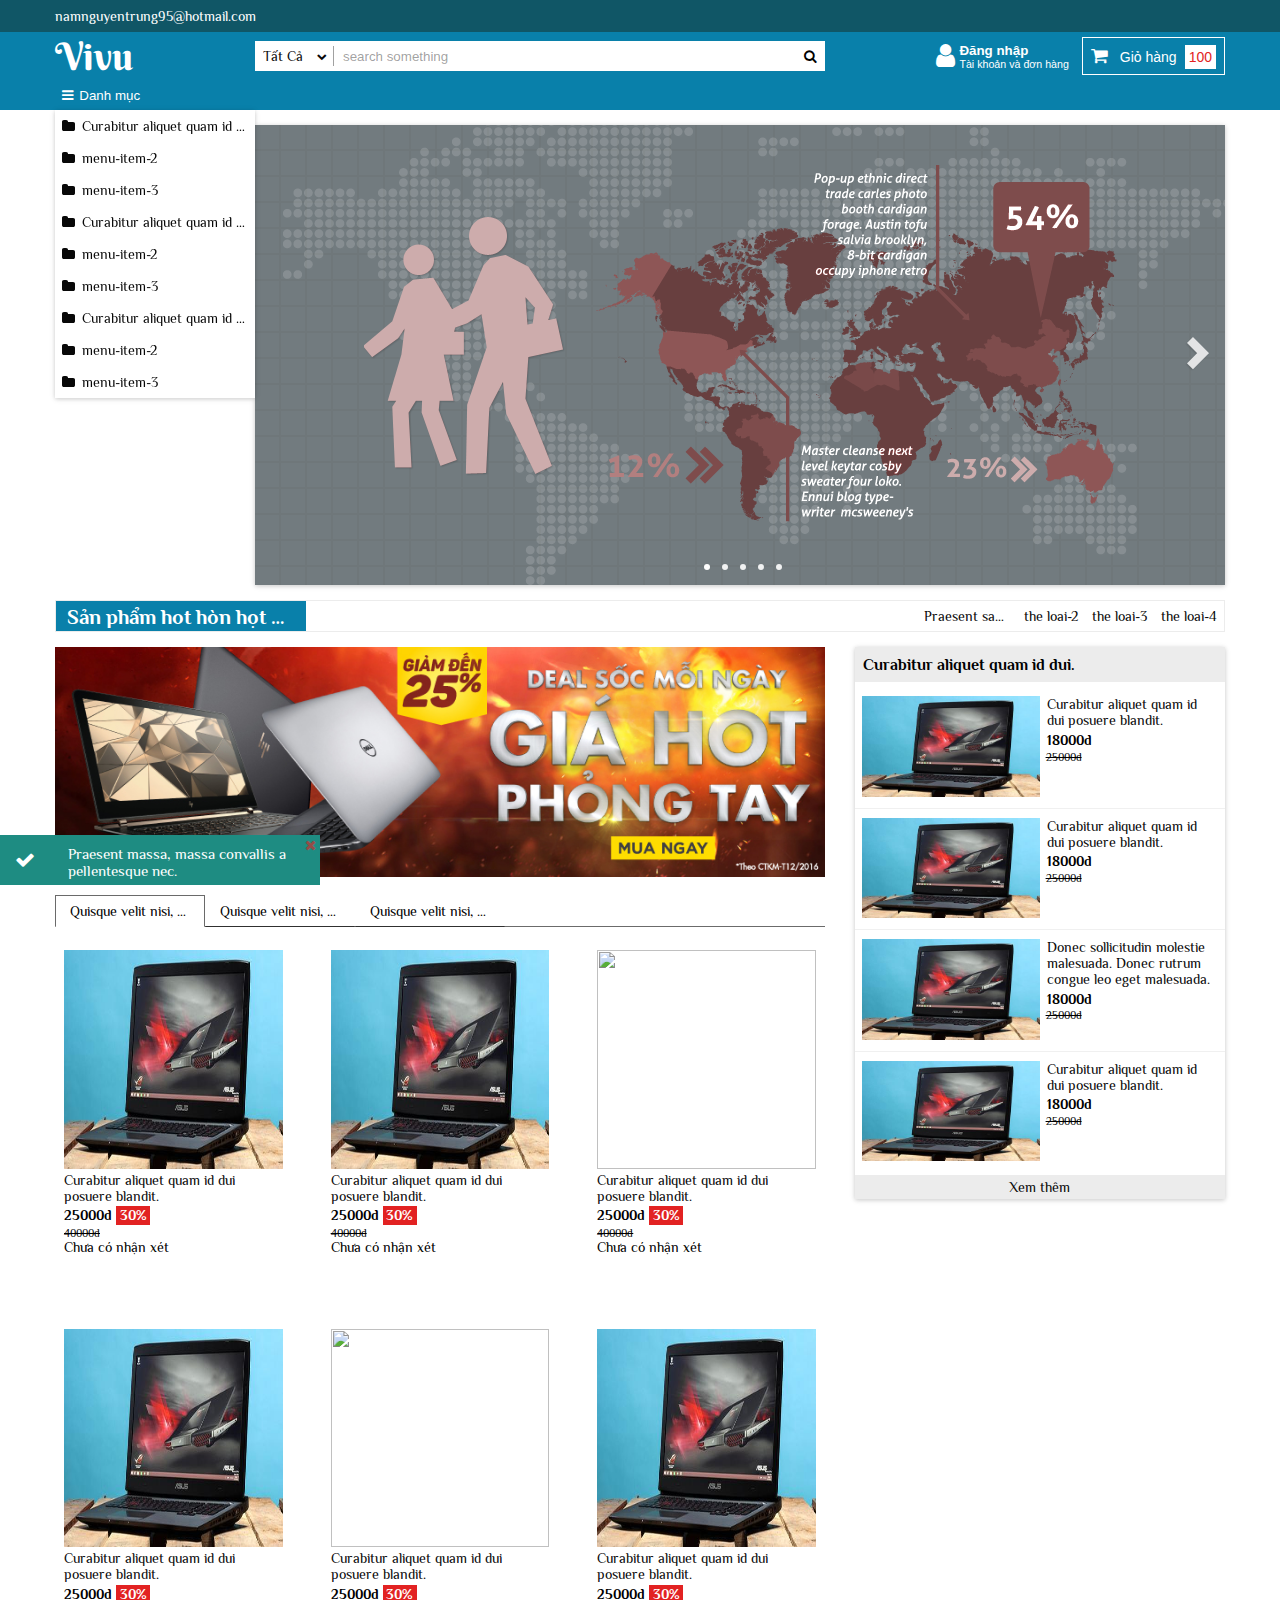
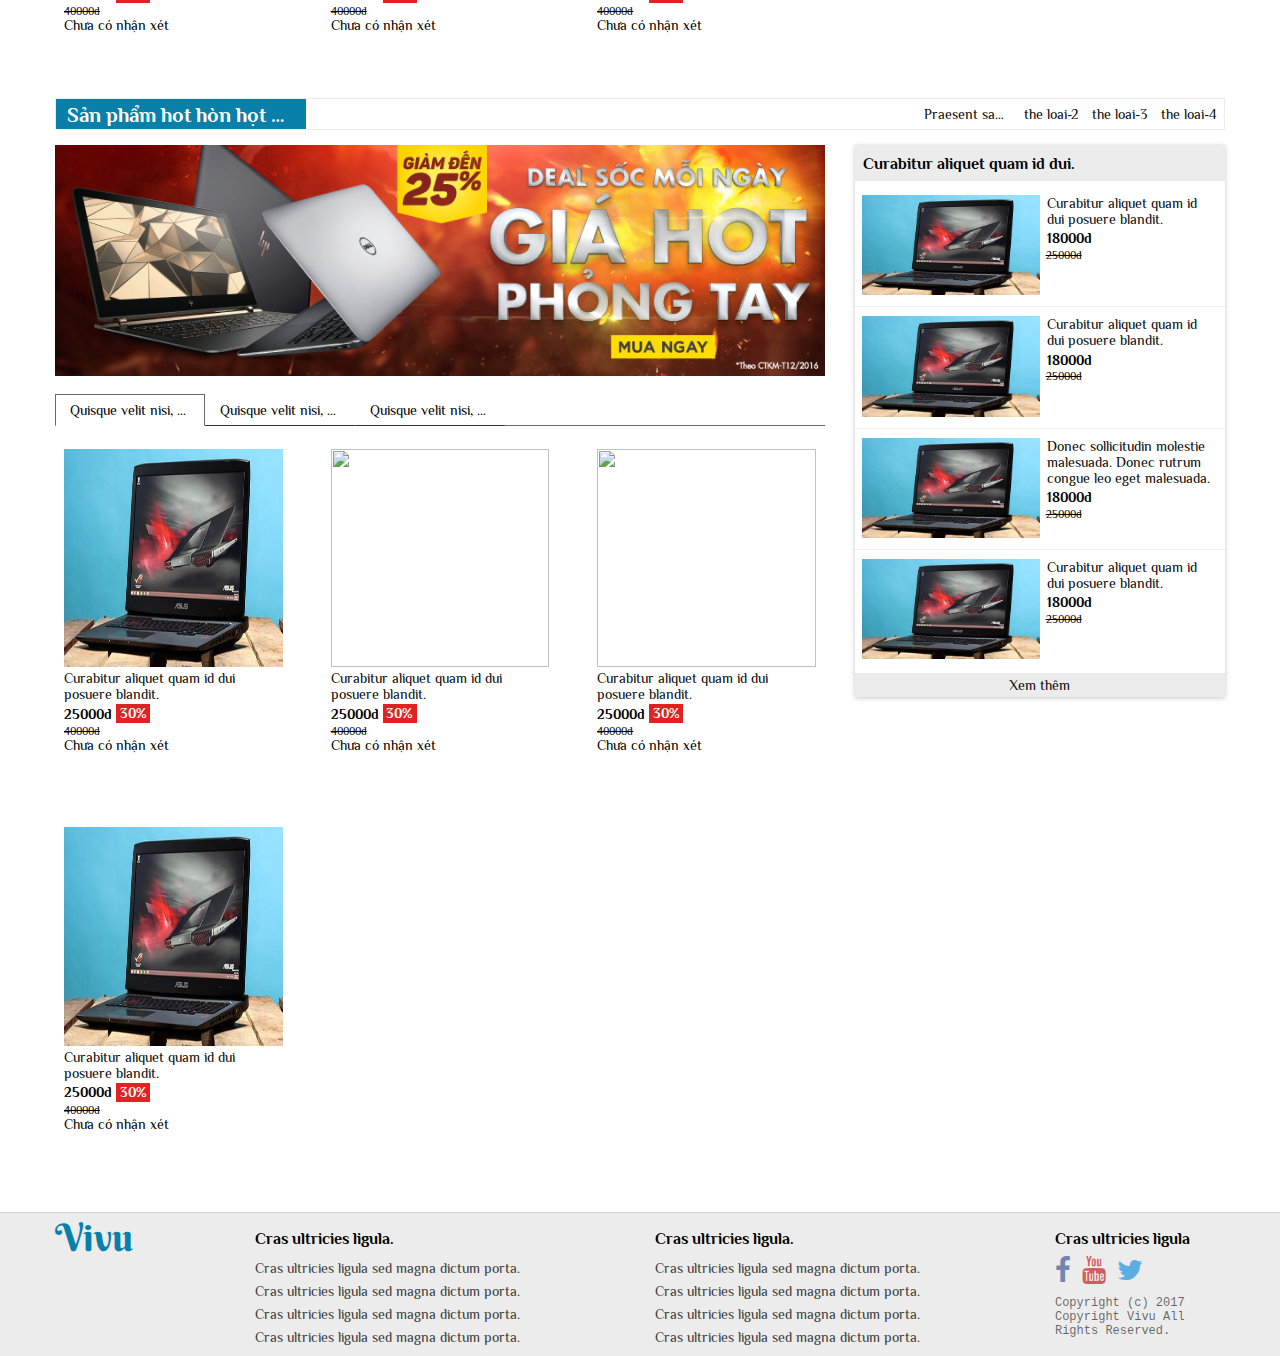
==== commit 4b353549: "restyle form login add notification left" ====
--- a/index.html
+++ b/index.html
@@ -514,5 +514,23 @@
     </div>
     <button id="popup-login_btn-close"><i class="fa fa-times" aria-hidden="true"></i></button>
   </div>
+  <!-- notifications -->
+  <div id="notify" class="col-xs-10 col-sm-6 col-md-4 col-lg-3 notify notify-fixed notify-left">
+    <!-- notify-success : blue rgb(30,140,130) -->
+    <!-- notify-error: red: #e22222 -->
+    <div class="notify_wrap notify-success">
+      <button class="notify_btn-close"><i class="fa fa-times" aria-hidden="true"></i></button>
+      <div class="col-xs-2 notify_left">
+        <span class="">
+          <i class="fa fa-check" aria-hidden="true"></i>
+        </span>
+      </div>
+      <div class="col-xs-10 notify_right">
+        <div class="notify_text">
+          <p class="primary">Praesent massa, massa convallis a pellentesque nec.</p>
+        </div>
+      </div>
+    </div>
+  </div>
 </body>
 </html>
--- a/assets/css/slide-codrops.css
+++ b/assets/css/slide-codrops.css
@@ -1,3 +1,8 @@
+.container-sp-slideshow{
+    padding-top: 110px;
+    overflow: auto;
+    /*display: table;*/
+}
 .sp-slideshow {
     position: relative;
     margin: 15px auto;
@@ -41,7 +46,7 @@
 	left: 50%;
 	width: 9px;
 	height: 9px;
-	z-index: 1001;
+	z-index: 11;
 	cursor: pointer;
     -ms-filter:"progid:DXImageTransform.Microsoft.Alpha(Opacity=0)";
     filter: alpha(opacity=0);
@@ -55,7 +60,7 @@
     width: 6px;
 	height: 6px;
 	display: block;
-	z-index: 1000;
+	z-index: 10;
 	border: 3px solid #fff;
 	border: 3px solid rgba(255,255,255,0.9);
     -webkit-border-radius: 50%;
@@ -97,7 +102,7 @@
 	display: none;
 	opacity: 0.8;
 	cursor: pointer;
-	z-index: 1000;
+	z-index: 10;
 	background: transparent url(../images/arrows.png) no-repeat;
 	-webkit-transition: opacity linear 0.3s;
     -moz-transition: opacity linear 0.3s;
@@ -272,7 +277,7 @@
 }
 @media screen and (max-width: 767px) {
   .container-sp-slideshow{
-    padding: 0 !important;
+    padding: 156px 0 0 0 !important;
   }
 }
 @media screen and (max-width: 680px){
--- a/assets/css/main.css
+++ b/assets/css/main.css
@@ -309,13 +309,13 @@
   padding: 8px 1em; }
 
 ::-webkit-input-placeholder {
-  color: rgba(255, 255, 255, 0.4); }
+  color: rgba(8, 8, 8, 0.4); }
 
 ::-moz-placeholder {
-  color: rgba(255, 255, 255, 0.4); }
+  color: rgba(8, 8, 8, 0.4); }
 
 ::-ms-input-placeholder {
-  color: rgba(255, 255, 255, 0.4); }
+  color: rgba(8, 8, 8, 0.4); }
 
 .header {
   background: #0980AA;
@@ -673,7 +673,6 @@
         display: none !important; } }
 
 .main_items {
-  display: table;
   clear: both;
   width: 100%; }
 
@@ -953,10 +952,10 @@
   margin-top: 1em;
   color: rgba(8, 8, 8, 0.6); }
 
-.main {
+.main-orther {
   padding-top: 110px; }
   @media (max-width: 767px) {
-    .main {
+    .main-orther {
       padding-top: 156px; } }
 
 .title-link {
@@ -1105,7 +1104,7 @@
   width: 100vw;
   height: 100vh;
   z-index: 9999;
-  background: rgba(8, 8, 8, 0.9); }
+  background: rgba(236, 236, 236, 0.9); }
 
 #popup-login_btn-close {
   width: 40px;
@@ -1113,12 +1112,13 @@
   position: fixed;
   top: 0;
   right: 0;
-  background: rgba(255, 255, 255, 0.4);
+  background: #ececec;
   border-radius: 50%;
-  font-size: 18px; }
+  font-size: 16px; }
   #popup-login_btn-close:hover {
     background: #fff; }
     #popup-login_btn-close:hover .fa {
+      font-size: 18px;
       color: #080808; }
 
 .popup-login_wrap {
@@ -1131,14 +1131,16 @@
   -moz-transform: translate(-50%, -50%);
   -ms-transform: translate(-50%, -50%);
   -o-transform: translate(-50%, -50%);
-  background: rgba(0, 0, 0, 0.8);
+  box-shadow: rgba(0, 0, 0, 0.11765) 0px 1px 6px, rgba(0, 0, 0, 0.11765) 0px 1px 4px;
+  border: 1px solid rgba(8, 8, 8, 0.1);
+  background: white;
   padding-bottom: 8px; }
   .popup-login_wrap hr {
     margin: 1em 0;
     border-bottom: 0; }
 
 .login_title {
-  color: #fff;
+  color: #080808;
   display: block;
   text-align: center; }
 
@@ -1146,7 +1148,7 @@
   position: relative;
   width: 100%;
   height: 30px;
-  border-bottom: 1px solid #fff;
+  border-bottom: 1px solid rgba(8, 8, 8, 0.4);
   margin-bottom: 1em; }
   .login_items input {
     width: 100%;
@@ -1155,7 +1157,7 @@
     outline: none;
     border: none;
     padding-left: 20px;
-    color: #fff; }
+    color: #080808; }
     .login_items input:focus ~ .line {
       transform: scaleX(1);
       -webkit-transform: scaleX(1);
@@ -1163,20 +1165,20 @@
       -ms-transform: scaleX(1);
       -o-transform: scaleX(1); }
     .login_items input::-webkit-input-placeholder {
-      color: rgba(255, 255, 255, 0.4);
+      color: rgba(8, 8, 8, 0.6) !important;
       font-style: italic; }
     .login_items input::-moz-input-placeholder {
-      color: rgba(255, 255, 255, 0.4);
+      color: rgba(8, 8, 8, 0.4) !important;
       font-style: italic; }
     .login_items input::-ms-input-placeholder {
-      color: rgba(255, 255, 255, 0.4);
+      color: rgba(8, 8, 8, 0.6) !important;
       font-style: italic; }
   .login_items .icon {
     position: absolute;
     top: 7px;
     left: 0; }
     .login_items .icon .fa {
-      color: #fff; }
+      color: rgba(8, 8, 8, 0.6); }
     .login_items .icon .fa-lock {
       font-size: 18px; }
   .login_items .line {
@@ -1186,6 +1188,7 @@
     width: 100%;
     height: 1px;
     display: block;
+    z-index: 2;
     background: #0980AA;
     transform: scaleX(0);
     -webkit-transform: scaleX(0);
@@ -1204,14 +1207,14 @@
   align-items: center;
   -webkit-align-items: center; }
   .remember-wrap label {
-    color: #fff;
+    color: #080808;
     margin-left: 0.2em;
     cursor: pointer; }
   .remember-wrap input[type="checkbox"] {
     cursor: pointer; }
 
 .forgot-wrap a {
-  color: #fff;
+  color: #080808;
   text-align: right; }
   .forgot-wrap a:hover {
     text-decoration: underline; }
@@ -1235,18 +1238,80 @@
   -webkit-justify-content: center; }
   .login-socials button {
     margin: 0 0.5em; }
+    .login-socials button:hover .fa {
+      color: rgba(8, 8, 8, 0.8); }
   .login-socials .fa {
     font-size: 28px;
-    color: #fff; }
+    color: rgba(8, 8, 8, 0.6); }
 
 .login_items_text {
   display: block;
   text-align: center;
-  color: #fff;
+  color: rgba(8, 8, 8, 0.8);
   margin-bottom: 8px; }
   .login_items_text a {
     color: #0980AA; }
     .login_items_text a:hover {
       color: #105666; }
 
+.notify {
+  height: 80px;
+  padding: 15px 0 !important; }
+
+.notify-fixed {
+  position: fixed;
+  bottom: 0;
+  left: 0;
+  z-index: 1000; }
+
+.notify_wrap {
+  position: relative;
+  width: 100%;
+  height: 100%; }
+  .notify_wrap:hover {
+    box-shadow: rgba(0, 0, 0, 0.91765) 0px 1px 6px, rgba(0, 9, 0, 0.41765) 0px 1px 3px; }
+
+.notify-success {
+  background-color: #1e8c82; }
+  .notify-success .notify_btn-close {
+    color: rgba(226, 34, 34, 0.6); }
+    .notify-success .notify_btn-close:hover {
+      color: #e22222; }
+
+.notify-error {
+  background-color: #e22222; }
+
+.notify_btn-close {
+  position: absolute;
+  top: 0;
+  right: 0;
+  width: 20px;
+  height: 20px;
+  font-size: 14px; }
+
+.notify_left {
+  height: 100%;
+  display: flex;
+  display: -webkit-flex;
+  align-items: center;
+  -webkit-align-items: center; }
+  .notify_left span {
+    font-size: 20px;
+    color: #fff; }
+
+.notify_right {
+  height: 100%;
+  display: flex;
+  display: -webkit-flex;
+  align-items: center;
+  -webkit-align-items: center;
+  overflow: hidden; }
+
+.notify_text .primary {
+  padding-top: 4px;
+  color: #fff;
+  margin: 0;
+  font-size: 15px;
+  overflow: hidden; }
+
 /*# sourceMappingURL=main.css.map */
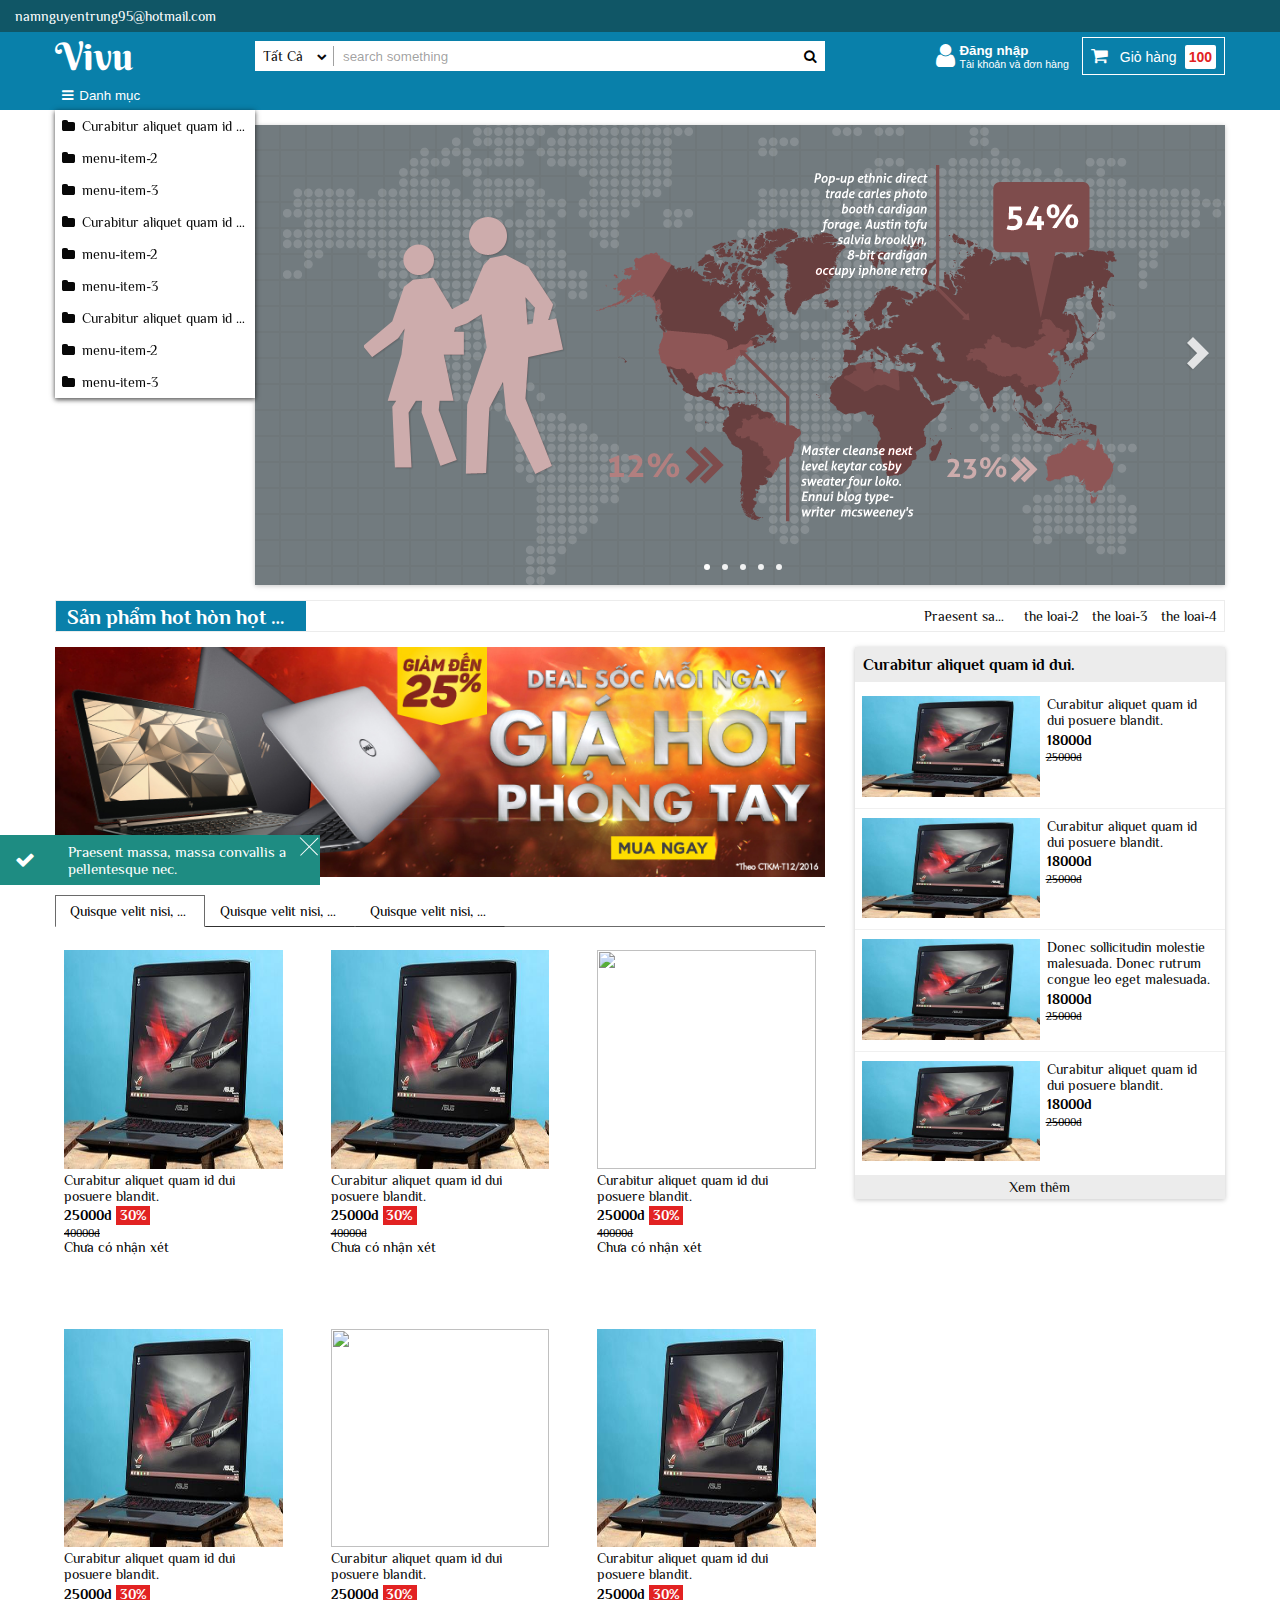
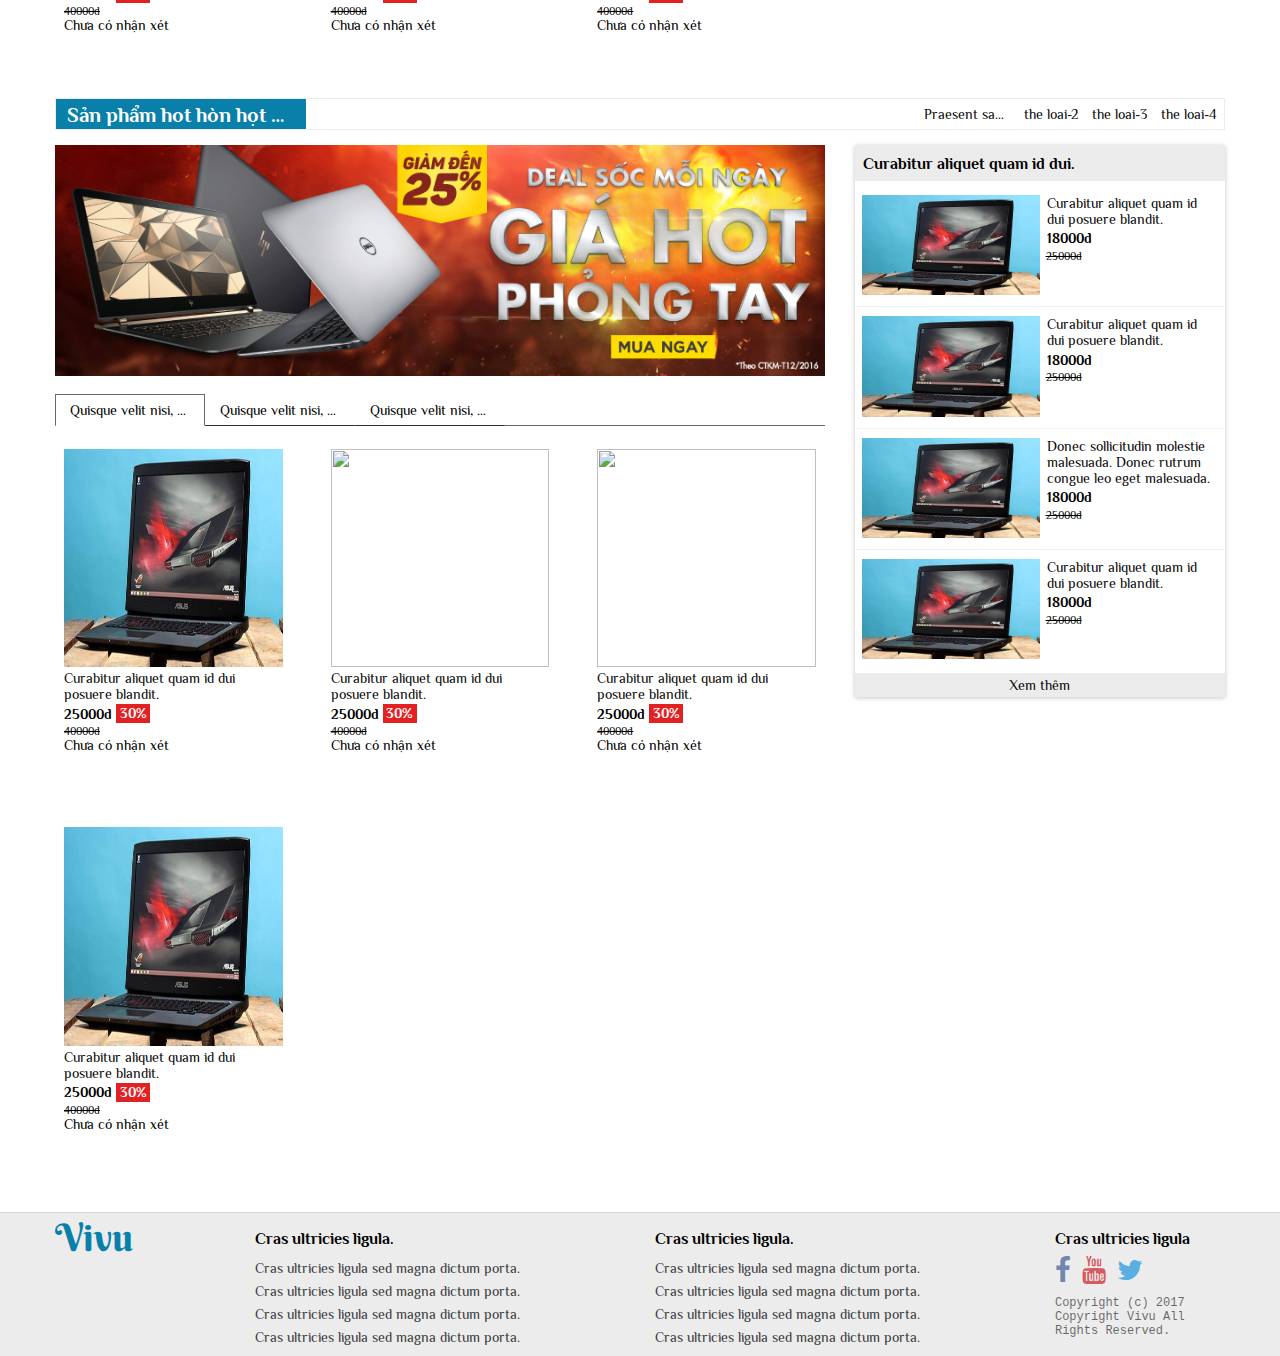
==== commit 700cdd13: "zoom image" ====
--- a/index.html
+++ b/index.html
@@ -1,536 +1,655 @@
 <!DOCTYPE html>
 <html lang="en">
+
 <head>
-  <meta charset="UTF-8">
-  <meta name="viewport" content="width=device-width, initial-scale=1.0, maximum-scale=1.0">
-  <meta http-equiv="X-UA-Compatible" content="ie=edge">
-  <!-- using fonts-awesome -->
-  <link rel="stylesheet" href="assets/css/font-awesome.min.css">
-  <!-- styling slide in index -->
-  <link rel="stylesheet" href="assets/css/slide-codrops.css" />
-  <link rel="stylesheet" href="assets/css/main.css" />
-  <title>Vivu</title>
+    <meta charset="UTF-8">
+    <meta name="viewport" content="width=device-width, initial-scale=1.0, maximum-scale=1.0">
+    <meta http-equiv="X-UA-Compatible" content="ie=edge">
+    <!-- using fonts-awesome -->
+    <link rel="stylesheet" href="assets/css/font-awesome.min.css">
+    <!-- styling slide in index -->
+    <link rel="stylesheet" href="assets/css/slide-codrops.css" />
+    <link rel="stylesheet" href="assets/css/main.css" />
+    <title>Vivu</title>
 </head>
+
 <body>
-  <header class="header">
-    <div class="header_top">
-      <div class="header_top_left container">
-        <a href="#">namnguyentrung95@hotmail.com</a>
-      </div>
-    </div>
-    <div class="container">
-      <div class="row header_content">
-        <div class="col-xs-3 col-sm-2 brand no-select">
-          <a href="#" class="brand_logo">Vivu</a>
-        </div>
-        <div class="col-sm-6 header_search_wrap">
-          <form action="" class="header_search">
-            <span class="header_search_btn-categories no-select">
+    <header class="header">
+        <div class="header_top">
+            <div class="header_top_left container">
+                <a href="#">namnguyentrung95@hotmail.com</a>
+            </div>
+        </div>
+        <div class="container">
+            <div class="row header_content">
+                <div class="col-xs-3 col-sm-2 brand no-select">
+                    <a href="#" class="brand_logo">Vivu</a>
+                </div>
+                <div class="col-sm-6 header_search_wrap">
+                    <form action="" class="header_search">
+                        <span class="header_search_btn-categories no-select">
               <span>Tất Cả</span>
-              <i class="fa fa-chevron-down" aria-hidden="true"></i>
-              <ul class="form_menu-cate">
-                <li>iten-1</li>
-                <li>iten-2</li>
-                <li>iten-3</li>
-                <li>iten-3</li>
-                <li>Praesent sapien massa, convallis a pellentesque nec, egestas non nisi.3</li>
-                <li>iten-3</li>
-              </ul>
-            </span>
-            <input type="text" class="header_search_input" placeholder="search something" />
-            <button class="header_search_btn-submit">
+                        <i class="fa fa-chevron-down" aria-hidden="true"></i>
+                        <ul class="form_menu-cate">
+                            <li>iten-1</li>
+                            <li>iten-2</li>
+                            <li>iten-3</li>
+                            <li>iten-3</li>
+                            <li>Praesent sapien massa, convallis a pellentesque nec, egestas non nisi.3</li>
+                            <li>iten-3</li>
+                        </ul>
+                        </span>
+                        <input type="text" class="header_search_input" placeholder="search something" />
+                        <button class="header_search_btn-submit">
               <i class="fa fa-search" aria-hidden="true"></i>
             </button>
-          </form>
-        </div>
-        <div class="col-xs-9 col-sm-6 col-md-4 header_content_right">
-          <button class="header_account">
+                    </form>
+                </div>
+                <div class="col-xs-9 col-sm-6 col-md-4 header_content_right">
+                    <button class="header_account">
             <i class="fa fa-2x fa-user pull-left" aria-hidden="true"></i>
             <div class="pull-left">
               <span class="bold">Đăng nhập</span>
               <span class="small">Tài khoản và đơn hàng</span>
             </div>
+            <div class="login-wrap">
+              <div class="login-wrap_contain">
+                <span class="login_btn login_btn-login">Đăng nhập</span>
+                <span class="login_btn login_btn-signin">Đăng ký</span>
+                <span class="login_btn login_btn-fb">Đăng nhập bằng facebook</span>
+                <span class="login_btn login_btn-gg">Đăng nhập bằng google</span>
+              </div>
+            </div>
           </button>
-          <button class="header_cart">
+                    <button class="header_cart">
             <i class="fa fa-shopping-cart" aria-hidden="true"></i>
-            <span class="text">Giỏ hàng</span><span class="header_cart_value">100</span></button>
-        </div>
-      </div>
-    </div>
-
-    <div class="nav container">
-      <button id="collapse-nav-btn">
+            <span class="text">Giỏ hàng</span><span class="header_cart_value">100</span>
+          </button>
+                </div>
+            </div>
+        </div>
+
+        <div class="nav container">
+            <button id="collapse-nav-btn">
         <i class="fa fa-bars" aria-hidden="true"></i>Danh mục
       </button>
-      <ul class="nav_menu">
-        <li>
-          <a class="" href="#"><i class="fa fa-folder" aria-hidden="true"></i>Curabitur aliquet quam id dui posuere blandit.</a>
-          <ul class="menu-second">
-            <li><a href="">Proin eget tortor risus-1.</a></li>
-            <li><a href="">Proin eget tortor risus-2.</a></li>
-            <li><a href="">Proin eget tortor risus-3.</a></li>
-            <li><a href="">Proin eget tortor risus-4.</a></li>
-            <li><a href="">Proin eget tortor risus-5.</a></li>
-          </ul>
-        </li>
-        <li>
-          <a href="#"><i class="fa fa-folder" aria-hidden="true"></i>menu-item-2</a>
-          <ul class="menu-second">
-            <li><a href="">Proin eget tortor risus-21.</a></li>
-            <li><a href="">Proin eget tortor risus-22.</a></li>
-            <li><a href="">Proin eget tortor risus-23.</a></li>
-            <li><a href="">Proin eget tortor risus-24.</a></li>
-            <li><a href="">Proin eget tortor risus-25.</a></li>
-          </ul>
-        </li>
-        <li>
-          <a href="#"><i class="fa fa-folder" aria-hidden="true"></i>menu-item-3</a>
-          <ul class="menu-second">
-            <li><a href="">Proin eget tortor risus-31.</a></li>
-            <li><a href="">Proin eget tortor risus-32.</a></li>
-            <li><a href="">Proin eget tortor risus-33.</a></li>
-            <li><a href="">Proin eget tortor risus-34.</a></li>
-            <li><a href="">Proin eget tortor risus-35.</a></li>
-          </ul>
-        </li>
-        <li>
-          <a class="" href="#"><i class="fa fa-folder" aria-hidden="true"></i>Curabitur aliquet quam id dui posuere blandit.</a>
-          <ul class="menu-second">
-            <li><a href="">Proin eget tortor risus-1.</a></li>
-            <li><a href="">Proin eget tortor risus-2.</a></li>
-            <li><a href="">Proin eget tortor risus-3.</a></li>
-            <li><a href="">Proin eget tortor risus-4.</a></li>
-            <li><a href="">Proin eget tortor risus-5.</a></li>
-          </ul>
-        </li>
-        <li>
-          <a href="#"><i class="fa fa-folder" aria-hidden="true"></i>menu-item-2</a>
-          <ul class="menu-second">
-            <li><a href="">Proin eget tortor risus-21.</a></li>
-            <li><a href="">Proin eget tortor risus-22.</a></li>
-            <li><a href="">Proin eget tortor risus-23.</a></li>
-            <li><a href="">Proin eget tortor risus-24.</a></li>
-            <li><a href="">Proin eget tortor risus-25.</a></li>
-          </ul>
-        </li>
-        <li>
-          <a href="#"><i class="fa fa-folder" aria-hidden="true"></i>menu-item-3</a>
-          <ul class="menu-second">
-            <li><a href="">Proin eget tortor risus-31.</a></li>
-            <li><a href="">Proin eget tortor risus-32.</a></li>
-            <li><a href="">Proin eget tortor risus-33.</a></li>
-            <li><a href="">Proin eget tortor risus-34.</a></li>
-            <li><a href="">Proin eget tortor risus-35.</a></li>
-          </ul>
-        </li>
-        <li>
-          <a class="" href="#"><i class="fa fa-folder" aria-hidden="true"></i>Curabitur aliquet quam id dui posuere blandit.</a>
-          <ul class="menu-second">
-            <li><a href="">Proin eget tortor risus-1.</a></li>
-            <li><a href="">Proin eget tortor risus-2.</a></li>
-            <li><a href="">Proin eget tortor risus-3.</a></li>
-            <li><a href="">Proin eget tortor risus-4.</a></li>
-            <li><a href="">Proin eget tortor risus-5.</a></li>
-          </ul>
-        </li>
-        <li>
-          <a href="#"><i class="fa fa-folder" aria-hidden="true"></i>menu-item-2</a>
-          <ul class="menu-second">
-            <li><a href="">Proin eget tortor risus-21.</a></li>
-            <li><a href="">Proin eget tortor risus-22.</a></li>
-            <li><a href="">Proin eget tortor risus-23.</a></li>
-            <li><a href="">Proin eget tortor risus-24.</a></li>
-            <li><a href="">Proin eget tortor risus-25.</a></li>
-          </ul>
-        </li>
-        <li>
-          <a href="#"><i class="fa fa-folder" aria-hidden="true"></i>menu-item-3</a>
-          <ul class="menu-second">
-            <li><a class="blod" href="">Proin eget tortor risus-31.</a></li>
-            <li><a href="">Proin eget tortor risus-32. Proin eget tortor risus-32.Proin eget tortor risus-32.</a></li>
-            <li><a href="">Proin eget tortor risus-33.</a></li>
-            <li><a href="">Proin eget tortor risus-34.</a></li>
-            <li><a href="">Proin eget tortor risus-35.</a></li>
-          </ul>
-        </li>
-
-      </ul>
+            <ul class="nav_menu">
+                <li>
+                    <a class="" href="#"><i class="fa fa-folder" aria-hidden="true"></i>Curabitur aliquet quam id dui posuere blandit.</a>
+                    <ul class="menu-second">
+                        <li><a href="">Proin eget tortor risus-1.</a></li>
+                        <li><a href="">Proin eget tortor risus-2.</a></li>
+                        <li><a href="">Proin eget tortor risus-3.</a></li>
+                        <li><a href="">Proin eget tortor risus-4.</a></li>
+                        <li><a href="">Proin eget tortor risus-5.</a></li>
+                    </ul>
+                </li>
+                <li>
+                    <a href="#"><i class="fa fa-folder" aria-hidden="true"></i>menu-item-2</a>
+                    <ul class="menu-second">
+                        <li><a href="">Proin eget tortor risus-21.</a></li>
+                        <li><a href="">Proin eget tortor risus-22.</a></li>
+                        <li><a href="">Proin eget tortor risus-23.</a></li>
+                        <li><a href="">Proin eget tortor risus-24.</a></li>
+                        <li><a href="">Proin eget tortor risus-25.</a></li>
+                    </ul>
+                </li>
+                <li>
+                    <a href="#"><i class="fa fa-folder" aria-hidden="true"></i>menu-item-3</a>
+                    <ul class="menu-second">
+                        <li><a href="">Proin eget tortor risus-31.</a></li>
+                        <li><a href="">Proin eget tortor risus-32.</a></li>
+                        <li><a href="">Proin eget tortor risus-33.</a></li>
+                        <li><a href="">Proin eget tortor risus-34.</a></li>
+                        <li><a href="">Proin eget tortor risus-35.</a></li>
+                    </ul>
+                </li>
+                <li>
+                    <a class="" href="#"><i class="fa fa-folder" aria-hidden="true"></i>Curabitur aliquet quam id dui posuere blandit.</a>
+                    <ul class="menu-second">
+                        <li><a href="">Proin eget tortor risus-1.</a></li>
+                        <li><a href="">Proin eget tortor risus-2.</a></li>
+                        <li><a href="">Proin eget tortor risus-3.</a></li>
+                        <li><a href="">Proin eget tortor risus-4.</a></li>
+                        <li><a href="">Proin eget tortor risus-5.</a></li>
+                    </ul>
+                </li>
+                <li>
+                    <a href="#"><i class="fa fa-folder" aria-hidden="true"></i>menu-item-2</a>
+                    <ul class="menu-second">
+                        <li><a href="">Proin eget tortor risus-21.</a></li>
+                        <li><a href="">Proin eget tortor risus-22.</a></li>
+                        <li><a href="">Proin eget tortor risus-23.</a></li>
+                        <li><a href="">Proin eget tortor risus-24.</a></li>
+                        <li><a href="">Proin eget tortor risus-25.</a></li>
+                    </ul>
+                </li>
+                <li>
+                    <a href="#"><i class="fa fa-folder" aria-hidden="true"></i>menu-item-3</a>
+                    <ul class="menu-second">
+                        <li><a href="">Proin eget tortor risus-31.</a></li>
+                        <li><a href="">Proin eget tortor risus-32.</a></li>
+                        <li><a href="">Proin eget tortor risus-33.</a></li>
+                        <li><a href="">Proin eget tortor risus-34.</a></li>
+                        <li><a href="">Proin eget tortor risus-35.</a></li>
+                    </ul>
+                </li>
+                <li>
+                    <a class="" href="#"><i class="fa fa-folder" aria-hidden="true"></i>Curabitur aliquet quam id dui posuere blandit.</a>
+                    <ul class="menu-second">
+                        <li><a href="">Proin eget tortor risus-1.</a></li>
+                        <li><a href="">Proin eget tortor risus-2.</a></li>
+                        <li><a href="">Proin eget tortor risus-3.</a></li>
+                        <li><a href="">Proin eget tortor risus-4.</a></li>
+                        <li><a href="">Proin eget tortor risus-5.</a></li>
+                    </ul>
+                </li>
+                <li>
+                    <a href="#"><i class="fa fa-folder" aria-hidden="true"></i>menu-item-2</a>
+                    <ul class="menu-second">
+                        <li><a href="">Proin eget tortor risus-21.</a></li>
+                        <li><a href="">Proin eget tortor risus-22.</a></li>
+                        <li><a href="">Proin eget tortor risus-23.</a></li>
+                        <li><a href="">Proin eget tortor risus-24.</a></li>
+                        <li><a href="">Proin eget tortor risus-25.</a></li>
+                    </ul>
+                </li>
+                <li>
+                    <a href="#"><i class="fa fa-folder" aria-hidden="true"></i>menu-item-3</a>
+                    <ul class="menu-second">
+                        <li><a class="blod" href="">Proin eget tortor risus-31.</a></li>
+                        <li><a href="">Proin eget tortor risus-32. Proin eget tortor risus-32.Proin eget tortor risus-32.</a></li>
+                        <li><a href="">Proin eget tortor risus-33.</a></li>
+                        <li><a href="">Proin eget tortor risus-34.</a></li>
+                        <li><a href="">Proin eget tortor risus-35.</a></li>
+                    </ul>
+                </li>
+
+            </ul>
+        </div>
+    </header>
+    <!-- slider main -->
+    <div class="container container-sp-slideshow">
+        <div class="sp-slideshow">
+
+            <input id="button-1" type="radio" name="radio-set" class="sp-selector-1" checked="checked" />
+            <label for="button-1" class="button-label-1"></label>
+
+            <input id="button-2" type="radio" name="radio-set" class="sp-selector-2" />
+            <label for="button-2" class="button-label-2"></label>
+
+            <input id="button-3" type="radio" name="radio-set" class="sp-selector-3" />
+            <label for="button-3" class="button-label-3"></label>
+
+            <input id="button-4" type="radio" name="radio-set" class="sp-selector-4" />
+            <label for="button-4" class="button-label-4"></label>
+
+            <input id="button-5" type="radio" name="radio-set" class="sp-selector-5" />
+            <label for="button-5" class="button-label-5"></label>
+
+            <label for="button-1" class="sp-arrow sp-a1"></label>
+            <label for="button-2" class="sp-arrow sp-a2"></label>
+            <label for="button-3" class="sp-arrow sp-a3"></label>
+            <label for="button-4" class="sp-arrow sp-a4"></label>
+            <label for="button-5" class="sp-arrow sp-a5"></label>
+
+            <div class="sp-content">
+                <div class="sp-parallax-bg"></div>
+                <ul class="sp-slider clearfix">
+                    <li><img src="assets/images/image1.png" alt="image01" /></li>
+                    <li><img src="assets/images/image2.png" alt="image02" /></li>
+                    <li><img src="assets/images/image3.png" alt="image03" /></li>
+                    <li><img src="assets/images/image4.png" alt="image04" /></li>
+                    <li><img src="assets/images/image5.png" alt="image05" /></li>
+                </ul>
+            </div>
+            <!-- sp-content -->
+
+        </div>
+        <!-- sp-slideshow -->
     </div>
-  </header>
-  <!-- slider main -->
-  <div class="container container-sp-slideshow">
-    <div class="sp-slideshow">
-
-      <input id="button-1" type="radio" name="radio-set" class="sp-selector-1" checked="checked" />
-      <label for="button-1" class="button-label-1"></label>
-
-      <input id="button-2" type="radio" name="radio-set" class="sp-selector-2" />
-      <label for="button-2" class="button-label-2"></label>
-
-      <input id="button-3" type="radio" name="radio-set" class="sp-selector-3" />
-      <label for="button-3" class="button-label-3"></label>
-
-      <input id="button-4" type="radio" name="radio-set" class="sp-selector-4" />
-      <label for="button-4" class="button-label-4"></label>
-
-      <input id="button-5" type="radio" name="radio-set" class="sp-selector-5" />
-      <label for="button-5" class="button-label-5"></label>
-
-      <label for="button-1" class="sp-arrow sp-a1"></label>
-      <label for="button-2" class="sp-arrow sp-a2"></label>
-      <label for="button-3" class="sp-arrow sp-a3"></label>
-      <label for="button-4" class="sp-arrow sp-a4"></label>
-      <label for="button-5" class="sp-arrow sp-a5"></label>
-
-      <div class="sp-content">
-        <div class="sp-parallax-bg"></div>
-        <ul class="sp-slider clearfix">
-          <li><img src="assets/images/image1.png" alt="image01" /></li>
-          <li><img src="assets/images/image2.png" alt="image02" /></li>
-          <li><img src="assets/images/image3.png" alt="image03" /></li>
-          <li><img src="assets/images/image4.png" alt="image04" /></li>
-          <li><img src="assets/images/image5.png" alt="image05" /></li>
-        </ul>
-      </div><!-- sp-content -->
-
-    </div><!-- sp-slideshow -->
-  </div>
-  <!-- end slide -->
-  <div class="container main">
-    <!-- main content 1 -->
-    <div class="main_items">
-      <div class="items_head">
-        <h2 class="title">Sản phẩm hot hòn họt nữa nè</h2>
-        <ul class="items_head_menu">
-          <li><a href="#">Praesent sapien massa, convallis a pellentesque nec, egestas non nisi.</a></li>
-          <li><a href="#">the loai-2</a></li>
-          <li><a href="#">the loai-3</a></li>
-          <li><a href="#">the loai-4</a></li>
-        </ul>
-      </div>
-      <div class="row">
-        <div class="col-sm-8 main_items_content">
-          <a href="#"><img style="margin-bottom: 15px" class="img-responsive" src="assets/images/banner-1.jpg" alt=""></a>
-          <div class="tabs-wrap">
-            <!-- button click to active tab -->
-            <ul class="tabs">
-              <li data-tab="tabs-content-1" class="tabs_btn col-xs-4 active">Quisque velit nisi, pretium ut lacinia in, elementum id enim.</li>
-              <li data-tab="tabs-content-2" class="tabs_btn col-xs-4">Quisque velit nisi, pretium ut lacinia in, elementum id enim.</li>
-              <li data-tab="tabs-content-3" class="tabs_btn col-xs-4">Quisque velit nisi, pretium ut lacinia in, elementum id enim.</li>
-            </ul>
-            <!-- content of tabs -->
-            <div class="tabs-content">
-              <div id="tabs-content-1" class="row tabs-content_wrap active">
-                <!-- should use 6 item -->
-                <div class="col-sm-6 col-md-4">
-                  <div class="tabs_items">
-                    <a class="link-img" href="#"><img class="" src="assets/images/laptop.jpg" class="img-responsive" alt=""></a>
-                    <a href="#" class="link-text">Curabitur aliquet quam id dui posuere blandit.</a>
-                    <p class="price-current bold">25000d <span class="promotion">30%</span></p>
-                    <p class="small price">40000d</p>
-                    <p class="comment">Chưa có nhận xét</p>
-                    <button class="add-to-cart"><i class="fa fa-cart-plus" aria-hidden="true"></i>Thêm vào giỏ hàng</button>
-                  </div>
-                </div>
-                <div class="col-sm-6 col-md-4">
-                  <div class="tabs_items">
-                    <a class="link-img" href="#"><img class="" src="assets/images/laptop.jpg" class="img-responsive" alt=""></a>
-                    <a href="#" class="link-text">Curabitur aliquet quam id dui posuere blandit.</a>
-                    <p class="price-current bold">25000d <span class="promotion">30%</span></p>
-                    <p class="small price">40000d</p>
-                    <p class="comment">Chưa có nhận xét</p>
-                    <button class="add-to-cart"><i class="fa fa-cart-plus" aria-hidden="true"></i>Thêm vào giỏ hàng</button>
-                  </div>
-                </div>
-                <div class="col-sm-6 col-md-4">
-                  <div class="tabs_items">
-                    <a class="link-img" href="#"><img class="" src="assets/images/laptop-2.jpg" class="img-responsive" alt=""></a>
-                    <a href="#" class="link-text">Curabitur aliquet quam id dui posuere blandit.</a>
-                    <p class="price-current bold">25000d <span class="promotion">30%</span></p>
-                    <p class="small price">40000d</p>
-                    <p class="comment">Chưa có nhận xét</p>
-                    <button class="add-to-cart"><i class="fa fa-cart-plus" aria-hidden="true"></i>Thêm vào giỏ hàng</button>
-                  </div>
-                </div>
-                <div class="col-sm-6 col-md-4">
-                  <div class="tabs_items">
-                    <a class="link-img" href="#"><img class="" src="assets/images/laptop.jpg" class="img-responsive" alt=""></a>
-                    <a href="#" class="link-text">Curabitur aliquet quam id dui posuere blandit.</a>
-                    <p class="price-current bold">25000d <span class="promotion">30%</span></p>
-                    <p class="small price">40000d</p>
-                    <p class="comment">Chưa có nhận xét</p>
-                    <button class="add-to-cart"><i class="fa fa-cart-plus" aria-hidden="true"></i>Thêm vào giỏ hàng</button>
-                  </div>
-                </div>
-                <div class="col-sm-6 col-md-4">
-                  <div class="tabs_items">
-                    <a class="link-img" href="#"><img class="" src="assets/images/laptop-2.jpg" class="img-responsive" alt=""></a>
-                    <a href="#" class="link-text">Curabitur aliquet quam id dui posuere blandit.</a>
-                    <p class="price-current bold">25000d <span class="promotion">30%</span></p>
-                    <p class="small price">40000d</p>
-                    <p class="comment">Chưa có nhận xét</p>
-                    <button class="add-to-cart"><i class="fa fa-cart-plus" aria-hidden="true"></i>Thêm vào giỏ hàng</button>
-                  </div>
-                </div>
-                <div class="col-sm-6 col-md-4">
-                  <div class="tabs_items">
-                    <a class="link-img" href="#"><img class="" src="assets/images/laptop.jpg" class="img-responsive" alt=""></a>
-                    <a href="#" class="link-text">Curabitur aliquet quam id dui posuere blandit.</a>
-                    <p class="price-current bold">25000d <span class="promotion">30%</span></p>
-                    <p class="small price">40000d</p>
-                    <p class="comment">Chưa có nhận xét</p>
-                    <button class="add-to-cart"><i class="fa fa-cart-plus" aria-hidden="true"></i>Thêm vào giỏ hàng</button>
-                  </div>
-                </div>
-                <!-- end item -->
-              </div>
-              <div id="tabs-content-2" class="tabs-content_wrap">content-2</div>
-              <div id="tabs-content-3" class="tabs-content_wrap">content-3</div>
-            </div>
-            <!-- end content tabs -->
-          </div>
-        </div>
-        <div class="col-sm-4">
-          <div class="item_sidebar">
-            <h3 class="title">Curabitur aliquet quam id dui.</h3>
-            <div class="item_sidebar_wrap">
-              <ul>
-                <li>
-                  <a href="#"><img class="img-responsive" src="assets/images/laptop.jpg" alt=""></a>
-                  <a href="#" class="text">Curabitur aliquet quam id dui posuere blandit.</a>
-                  <p class="bold price-current">18000d</p>
-                  <p class="small price">25000d</p>
-                </li>
-                <li>
-                  <a href="#"><img class="img-responsive" src="assets/images/laptop.jpg" alt=""></a>
-                  <a href="#" class="text">Curabitur aliquet quam id dui posuere blandit.</a>
-                  <p class="bold price-current">18000d</p>
-                  <p class="small price">25000d</p>
-                </li>
-                <li>
-                  <a href="#"><img class="img-responsive" src="assets/images/laptop.jpg" alt=""></a>
-                  <a href="#" class="text">Donec sollicitudin molestie malesuada. Donec rutrum congue leo eget malesuada.</a>
-                  <p class="bold price-current">18000d</p>
-                  <p class="small price">25000d</p>
-                </li>
-                <li>
-                  <a href="#"><img class="img-responsive" src="assets/images/laptop.jpg" alt=""></a>
-                  <a href="#" class="text">Curabitur aliquet quam id dui posuere blandit.</a>
-                  <p class="bold price-current">18000d</p>
-                  <p class="small price">25000d</p>
-                </li>
-              </ul>
-            </div>
-            <a class="more" href="#">Xem thêm</a>
-          </div>
-        </div>
-      </div>
+    <!-- end slide -->
+    <div class="container main">
+        <!-- main content 1 -->
+        <div class="main_items">
+            <div class="items_head">
+                <h2 class="title">Sản phẩm hot hòn họt nữa nè</h2>
+                <ul class="items_head_menu">
+                    <li><a href="#">Praesent sapien massa, convallis a pellentesque nec, egestas non nisi.</a></li>
+                    <li><a href="#">the loai-2</a></li>
+                    <li><a href="#">the loai-3</a></li>
+                    <li><a href="#">the loai-4</a></li>
+                </ul>
+            </div>
+            <div class="row">
+                <div class="col-sm-8 main_items_content">
+                    <a href="#"><img style="margin-bottom: 15px" class="img-responsive" src="assets/images/banner-1.jpg" alt=""></a>
+                    <div class="tabs-wrap">
+                        <!-- button click to active tab -->
+                        <ul class="tabs">
+                            <li data-tab="tabs-content-1" class="tabs_btn col-xs-4 active">Quisque velit nisi, pretium ut lacinia in, elementum id enim.</li>
+                            <li data-tab="tabs-content-2" class="tabs_btn col-xs-4">Quisque velit nisi, pretium ut lacinia in, elementum id enim.</li>
+                            <li data-tab="tabs-content-3" class="tabs_btn col-xs-4">Quisque velit nisi, pretium ut lacinia in, elementum id enim.</li>
+                        </ul>
+                        <!-- content of tabs -->
+                        <div class="tabs-content">
+                            <div id="tabs-content-1" class="row tabs-content_wrap active">
+                                <!-- should use 6 item -->
+                                <div class="col-sm-6 col-md-4">
+                                    <div class="tabs_items">
+                                        <a class="link-img" href="#"><img class="" src="assets/images/laptop.jpg" class="img-responsive" alt=""></a>
+                                        <a href="#" class="link-text">Curabitur aliquet quam id dui posuere blandit.</a>
+                                        <p class="price-current bold">25000d <span class="promotion">30%</span></p>
+                                        <p class="small price">40000d</p>
+                                        <p class="comment">Chưa có nhận xét</p>
+                                        <button class="add-to-cart"><i class="fa fa-cart-plus" aria-hidden="true"></i>Thêm vào giỏ hàng</button>
+                                    </div>
+                                </div>
+                                <div class="col-sm-6 col-md-4">
+                                    <div class="tabs_items">
+                                        <a class="link-img" href="#"><img class="" src="assets/images/laptop.jpg" class="img-responsive" alt=""></a>
+                                        <a href="#" class="link-text">Curabitur aliquet quam id dui posuere blandit.</a>
+                                        <p class="price-current bold">25000d <span class="promotion">30%</span></p>
+                                        <p class="small price">40000d</p>
+                                        <p class="comment">Chưa có nhận xét</p>
+                                        <button class="add-to-cart"><i class="fa fa-cart-plus" aria-hidden="true"></i>Thêm vào giỏ hàng</button>
+                                    </div>
+                                </div>
+                                <div class="col-sm-6 col-md-4">
+                                    <div class="tabs_items">
+                                        <a class="link-img" href="#"><img class="" src="assets/images/laptop-2.jpg" class="img-responsive" alt=""></a>
+                                        <a href="#" class="link-text">Curabitur aliquet quam id dui posuere blandit.</a>
+                                        <p class="price-current bold">25000d <span class="promotion">30%</span></p>
+                                        <p class="small price">40000d</p>
+                                        <p class="comment">Chưa có nhận xét</p>
+                                        <button class="add-to-cart"><i class="fa fa-cart-plus" aria-hidden="true"></i>Thêm vào giỏ hàng</button>
+                                    </div>
+                                </div>
+                                <div class="col-sm-6 col-md-4">
+                                    <div class="tabs_items">
+                                        <a class="link-img" href="#"><img class="" src="assets/images/laptop.jpg" class="img-responsive" alt=""></a>
+                                        <a href="#" class="link-text">Curabitur aliquet quam id dui posuere blandit.</a>
+                                        <p class="price-current bold">25000d <span class="promotion">30%</span></p>
+                                        <p class="small price">40000d</p>
+                                        <p class="comment">Chưa có nhận xét</p>
+                                        <button class="add-to-cart"><i class="fa fa-cart-plus" aria-hidden="true"></i>Thêm vào giỏ hàng</button>
+                                    </div>
+                                </div>
+                                <div class="col-sm-6 col-md-4">
+                                    <div class="tabs_items">
+                                        <a class="link-img" href="#"><img class="" src="assets/images/laptop-2.jpg" class="img-responsive" alt=""></a>
+                                        <a href="#" class="link-text">Curabitur aliquet quam id dui posuere blandit.</a>
+                                        <p class="price-current bold">25000d <span class="promotion">30%</span></p>
+                                        <p class="small price">40000d</p>
+                                        <p class="comment">Chưa có nhận xét</p>
+                                        <button class="add-to-cart"><i class="fa fa-cart-plus" aria-hidden="true"></i>Thêm vào giỏ hàng</button>
+                                    </div>
+                                </div>
+                                <div class="col-sm-6 col-md-4">
+                                    <div class="tabs_items">
+                                        <a class="link-img" href="#"><img class="" src="assets/images/laptop.jpg" class="img-responsive" alt=""></a>
+                                        <a href="#" class="link-text">Curabitur aliquet quam id dui posuere blandit.</a>
+                                        <p class="price-current bold">25000d <span class="promotion">30%</span></p>
+                                        <p class="small price">40000d</p>
+                                        <p class="comment">Chưa có nhận xét</p>
+                                        <button class="add-to-cart"><i class="fa fa-cart-plus" aria-hidden="true"></i>Thêm vào giỏ hàng</button>
+                                    </div>
+                                </div>
+                                <!-- end item -->
+                            </div>
+                            <div id="tabs-content-2" class="tabs-content_wrap">content-2</div>
+                            <div id="tabs-content-3" class="tabs-content_wrap">content-3</div>
+                        </div>
+                        <!-- end content tabs -->
+                    </div>
+                </div>
+                <div class="col-sm-4">
+                    <div class="item_sidebar">
+                        <h3 class="title">Curabitur aliquet quam id dui.</h3>
+                        <div class="item_sidebar_wrap">
+                            <ul>
+                                <li>
+                                    <a href="#"><img class="img-responsive" src="assets/images/laptop.jpg" alt=""></a>
+                                    <a href="#" class="text">Curabitur aliquet quam id dui posuere blandit.</a>
+                                    <p class="bold price-current">18000d</p>
+                                    <p class="small price">25000d</p>
+                                </li>
+                                <li>
+                                    <a href="#"><img class="img-responsive" src="assets/images/laptop.jpg" alt=""></a>
+                                    <a href="#" class="text">Curabitur aliquet quam id dui posuere blandit.</a>
+                                    <p class="bold price-current">18000d</p>
+                                    <p class="small price">25000d</p>
+                                </li>
+                                <li>
+                                    <a href="#"><img class="img-responsive" src="assets/images/laptop.jpg" alt=""></a>
+                                    <a href="#" class="text">Donec sollicitudin molestie malesuada. Donec rutrum congue leo eget malesuada.</a>
+                                    <p class="bold price-current">18000d</p>
+                                    <p class="small price">25000d</p>
+                                </li>
+                                <li>
+                                    <a href="#"><img class="img-responsive" src="assets/images/laptop.jpg" alt=""></a>
+                                    <a href="#" class="text">Curabitur aliquet quam id dui posuere blandit.</a>
+                                    <p class="bold price-current">18000d</p>
+                                    <p class="small price">25000d</p>
+                                </li>
+                            </ul>
+                        </div>
+                        <a class="more" href="#">Xem thêm</a>
+                    </div>
+                </div>
+            </div>
+        </div>
+
+        <!-- main content 2 -->
+        <div class="main_items">
+            <div class="items_head">
+                <h2 class="title">Sản phẩm hot hòn họt nữa nè</h2>
+                <ul class="items_head_menu">
+                    <li><a href="#">Praesent sapien massa, convallis a pellentesque nec, egestas non nisi.</a></li>
+                    <li><a href="#">the loai-2</a></li>
+                    <li><a href="#">the loai-3</a></li>
+                    <li><a href="#">the loai-4</a></li>
+                </ul>
+            </div>
+            <div class="row">
+                <div class="col-sm-8 main_items_content">
+                    <a href="#"><img style="margin-bottom: 15px" class="img-responsive" src="assets/images/banner-1.jpg" alt=""></a>
+                    <div class="tabs-wrap">
+                        <!-- button click to active tab -->
+                        <ul class="tabs">
+                            <li data-tab="tabs-content-21" class="tabs_btn col-xs-4 active">Quisque velit nisi, pretium ut lacinia in, elementum id enim.</li>
+                            <li data-tab="tabs-content-22" class="tabs_btn col-xs-4">Quisque velit nisi, pretium ut lacinia in, elementum id enim.</li>
+                            <li data-tab="tabs-content-23" class="tabs_btn col-xs-4">Quisque velit nisi, pretium ut lacinia in, elementum id enim.</li>
+                        </ul>
+                        <!-- content of tabs -->
+                        <div class="tabs-content">
+                            <div id="tabs-content-21" class="row tabs-content_wrap active">
+                                <div class="col-sm-6 col-md-4">
+                                    <div class="tabs_items">
+                                        <a class="link-img" href="#"><img class="" src="assets/images/laptop.jpg" class="img-responsive" alt=""></a>
+                                        <a href="#" class="link-text">Curabitur aliquet quam id dui posuere blandit.</a>
+                                        <p class="price-current bold">25000d <span class="promotion">30%</span></p>
+                                        <p class="small price">40000d</p>
+                                        <p class="comment">Chưa có nhận xét</p>
+                                        <button class="add-to-cart"><i class="fa fa-cart-plus" aria-hidden="true"></i>Thêm vào giỏ hàng</button>
+                                    </div>
+                                </div>
+
+                                <div class="col-sm-6 col-md-4">
+                                    <div class="tabs_items">
+                                        <a class="link-img" href="#"><img class="" src="assets/images/laptop-2.jpg" class="img-responsive" alt=""></a>
+                                        <a href="#" class="link-text">Curabitur aliquet quam id dui posuere blandit.</a>
+                                        <p class="price-current bold">25000d <span class="promotion">30%</span></p>
+                                        <p class="small price">40000d</p>
+                                        <p class="comment">Chưa có nhận xét</p>
+                                        <button class="add-to-cart"><i class="fa fa-cart-plus" aria-hidden="true"></i>Thêm vào giỏ hàng</button>
+                                    </div>
+                                </div>
+
+                                <div class="col-sm-6 col-md-4">
+                                    <div class="tabs_items">
+                                        <a class="link-img" href="#"><img class="" src="assets/images/laptop-2.jpg" class="img-responsive" alt=""></a>
+                                        <a href="#" class="link-text">Curabitur aliquet quam id dui posuere blandit.</a>
+                                        <p class="price-current bold">25000d <span class="promotion">30%</span></p>
+                                        <p class="small price">40000d</p>
+                                        <p class="comment">Chưa có nhận xét</p>
+                                        <button class="add-to-cart"><i class="fa fa-cart-plus" aria-hidden="true"></i>Thêm vào giỏ hàng</button>
+                                    </div>
+                                </div>
+
+                                <div class="col-sm-6 col-md-4">
+                                    <div class="tabs_items">
+                                        <a class="link-img" href="#"><img class="" src="assets/images/laptop.jpg" class="img-responsive" alt=""></a>
+                                        <a href="#" class="link-text">Curabitur aliquet quam id dui posuere blandit.</a>
+                                        <p class="price-current bold">25000d <span class="promotion">30%</span></p>
+                                        <p class="small price">40000d</p>
+                                        <p class="comment">Chưa có nhận xét</p>
+                                        <button class="add-to-cart"><i class="fa fa-cart-plus" aria-hidden="true"></i>Thêm vào giỏ hàng</button>
+                                    </div>
+                                </div>
+                            </div>
+                            <div id="tabs-content-22" class="tabs-content_wrap">content-2</div>
+                            <div id="tabs-content-23" class="tabs-content_wrap">content-3</div>
+                        </div>
+                        <!-- end content tabs -->
+                    </div>
+                </div>
+                <div class="col-sm-4">
+                    <div class="item_sidebar">
+                        <h3 class="title">Curabitur aliquet quam id dui.</h3>
+                        <div class="item_sidebar_wrap">
+                            <ul>
+                                <li>
+                                    <a href="#"><img class="img-responsive" src="assets/images/laptop.jpg" alt=""></a>
+                                    <a href="#" class="text">Curabitur aliquet quam id dui posuere blandit.</a>
+                                    <p class="bold price-current">18000d</p>
+                                    <p class="small price">25000d</p>
+                                </li>
+                                <li>
+                                    <a href="#"><img class="img-responsive" src="assets/images/laptop.jpg" alt=""></a>
+                                    <a href="#" class="text">Curabitur aliquet quam id dui posuere blandit.</a>
+                                    <p class="bold price-current">18000d</p>
+                                    <p class="small price">25000d</p>
+                                </li>
+                                <li>
+                                    <a href="#"><img class="img-responsive" src="assets/images/laptop.jpg" alt=""></a>
+                                    <a href="#" class="text">Donec sollicitudin molestie malesuada. Donec rutrum congue leo eget malesuada.</a>
+                                    <p class="bold price-current">18000d</p>
+                                    <p class="small price">25000d</p>
+                                </li>
+                                <li>
+                                    <a href="#"><img class="img-responsive" src="assets/images/laptop.jpg" alt=""></a>
+                                    <a href="#" class="text">Curabitur aliquet quam id dui posuere blandit.</a>
+                                    <p class="bold price-current">18000d</p>
+                                    <p class="small price">25000d</p>
+                                </li>
+                            </ul>
+                        </div>
+                        <a class="more" href="#">Xem thêm</a>
+                    </div>
+                </div>
+            </div>
+        </div>
     </div>
-
-    <!-- main content 2 -->
-    <div class="main_items">
-      <div class="items_head">
-        <h2 class="title">Sản phẩm hot hòn họt nữa nè</h2>
-        <ul class="items_head_menu">
-          <li><a href="#">Praesent sapien massa, convallis a pellentesque nec, egestas non nisi.</a></li>
-          <li><a href="#">the loai-2</a></li>
-          <li><a href="#">the loai-3</a></li>
-          <li><a href="#">the loai-4</a></li>
-        </ul>
-      </div>
-      <div class="row">
-        <div class="col-sm-8 main_items_content">
-          <a href="#"><img style="margin-bottom: 15px" class="img-responsive" src="assets/images/banner-1.jpg" alt=""></a>
-          <div class="tabs-wrap">
-            <!-- button click to active tab -->
-            <ul class="tabs">
-              <li data-tab="tabs-content-21" class="tabs_btn col-xs-4 active">Quisque velit nisi, pretium ut lacinia in, elementum id enim.</li>
-              <li data-tab="tabs-content-22" class="tabs_btn col-xs-4">Quisque velit nisi, pretium ut lacinia in, elementum id enim.</li>
-              <li data-tab="tabs-content-23" class="tabs_btn col-xs-4">Quisque velit nisi, pretium ut lacinia in, elementum id enim.</li>
-            </ul>
-            <!-- content of tabs -->
-            <div class="tabs-content">
-              <div id="tabs-content-21" class="row tabs-content_wrap active">
-                <div class="col-sm-6 col-md-4">
-                  <div class="tabs_items">
-                    <a class="link-img" href="#"><img class="" src="assets/images/laptop.jpg" class="img-responsive" alt=""></a>
-                    <a href="#" class="link-text">Curabitur aliquet quam id dui posuere blandit.</a>
-                    <p class="price-current bold">25000d <span class="promotion">30%</span></p>
-                    <p class="small price">40000d</p>
-                    <p class="comment">Chưa có nhận xét</p>
-                    <button class="add-to-cart"><i class="fa fa-cart-plus" aria-hidden="true"></i>Thêm vào giỏ hàng</button>
-                  </div>
-                </div>
-
-                <div class="col-sm-6 col-md-4">
-                  <div class="tabs_items">
-                    <a class="link-img" href="#"><img class="" src="assets/images/laptop-2.jpg" class="img-responsive" alt=""></a>
-                    <a href="#" class="link-text">Curabitur aliquet quam id dui posuere blandit.</a>
-                    <p class="price-current bold">25000d <span class="promotion">30%</span></p>
-                    <p class="small price">40000d</p>
-                    <p class="comment">Chưa có nhận xét</p>
-                    <button class="add-to-cart"><i class="fa fa-cart-plus" aria-hidden="true"></i>Thêm vào giỏ hàng</button>
-                  </div>
-                </div>
-
-                <div class="col-sm-6 col-md-4">
-                  <div class="tabs_items">
-                    <a class="link-img" href="#"><img class="" src="assets/images/laptop-2.jpg" class="img-responsive" alt=""></a>
-                    <a href="#" class="link-text">Curabitur aliquet quam id dui posuere blandit.</a>
-                    <p class="price-current bold">25000d <span class="promotion">30%</span></p>
-                    <p class="small price">40000d</p>
-                    <p class="comment">Chưa có nhận xét</p>
-                    <button class="add-to-cart"><i class="fa fa-cart-plus" aria-hidden="true"></i>Thêm vào giỏ hàng</button>
-                  </div>
-                </div>
-
-                <div class="col-sm-6 col-md-4">
-                  <div class="tabs_items">
-                    <a class="link-img" href="#"><img class="" src="assets/images/laptop.jpg" class="img-responsive" alt=""></a>
-                    <a href="#" class="link-text">Curabitur aliquet quam id dui posuere blandit.</a>
-                    <p class="price-current bold">25000d <span class="promotion">30%</span></p>
-                    <p class="small price">40000d</p>
-                    <p class="comment">Chưa có nhận xét</p>
-                    <button class="add-to-cart"><i class="fa fa-cart-plus" aria-hidden="true"></i>Thêm vào giỏ hàng</button>
-                  </div>
-                </div>
-              </div>
-              <div id="tabs-content-22" class="tabs-content_wrap">content-2</div>
-              <div id="tabs-content-23" class="tabs-content_wrap">content-3</div>
-            </div>
-            <!-- end content tabs -->
-          </div>
-        </div>
-        <div class="col-sm-4">
-          <div class="item_sidebar">
-            <h3 class="title">Curabitur aliquet quam id dui.</h3>
-            <div class="item_sidebar_wrap">
-              <ul>
-                <li>
-                  <a href="#"><img class="img-responsive" src="assets/images/laptop.jpg" alt=""></a>
-                  <a href="#" class="text">Curabitur aliquet quam id dui posuere blandit.</a>
-                  <p class="bold price-current">18000d</p>
-                  <p class="small price">25000d</p>
-                </li>
-                <li>
-                  <a href="#"><img class="img-responsive" src="assets/images/laptop.jpg" alt=""></a>
-                  <a href="#" class="text">Curabitur aliquet quam id dui posuere blandit.</a>
-                  <p class="bold price-current">18000d</p>
-                  <p class="small price">25000d</p>
-                </li>
-                <li>
-                  <a href="#"><img class="img-responsive" src="assets/images/laptop.jpg" alt=""></a>
-                  <a href="#" class="text">Donec sollicitudin molestie malesuada. Donec rutrum congue leo eget malesuada.</a>
-                  <p class="bold price-current">18000d</p>
-                  <p class="small price">25000d</p>
-                </li>
-                <li>
-                  <a href="#"><img class="img-responsive" src="assets/images/laptop.jpg" alt=""></a>
-                  <a href="#" class="text">Curabitur aliquet quam id dui posuere blandit.</a>
-                  <p class="bold price-current">18000d</p>
-                  <p class="small price">25000d</p>
-                </li>
-              </ul>
-            </div>
-            <a class="more" href="#">Xem thêm</a>
-          </div>
-        </div>
-      </div>
+    <!-- end main -->
+    <footer>
+        <div class="footer-wrap container">
+            <div class="row">
+                <div class="col-sm-3 col-md-2"><a href="#" class="brand_logo">Vivu</a></div>
+                <div class="col-sm-3 col-md-4">
+                    <h3 class="footer_title">Cras ultricies ligula.</h3>
+                    <ul class="footer_lists">
+                        <li><a href="#" class="list">Cras ultricies ligula sed magna dictum porta.</a></li>
+                        <li><a href="#" class="list">Cras ultricies ligula sed magna dictum porta.</a></li>
+                        <li><a href="#" class="list">Cras ultricies ligula sed magna dictum porta.</a></li>
+                        <li><a href="#" class="list">Cras ultricies ligula sed magna dictum porta.</a></li>
+                    </ul>
+                </div>
+                <div class="col-sm-3 col-md-4">
+                    <h3 class="footer_title">Cras ultricies ligula.</h3>
+                    <ul class="footer_lists">
+                        <li><a href="#" class="list">Cras ultricies ligula sed magna dictum porta.</a></li>
+                        <li><a href="#" class="list">Cras ultricies ligula sed magna dictum porta.</a></li>
+                        <li><a href="#" class="list">Cras ultricies ligula sed magna dictum porta.</a></li>
+                        <li><a href="#" class="list">Cras ultricies ligula sed magna dictum porta.</a></li>
+                    </ul>
+                </div>
+
+                <div class="col-sm-3 col-md-2">
+                    <h3 class="footer_title">Cras ultricies ligula</h3>
+                    <ul class="footer_lists footer_lists-socials">
+                        <li><a href="#" class="social"><i class="fa fa-2x fa-facebook" aria-hidden="true"></i></a></li>
+                        <li><a href="#" class="social"><i class="fa fa-2x fa-youtube" aria-hidden="true"></i></a></li>
+                        <li><a href="#" class="social"><i class="fa fa-2x fa-twitter" aria-hidden="true"></i></a></li>
+                    </ul>
+                    <p class="copyright">
+                        Copyright (c) 2017 Copyright Vivu All Rights Reserved.</p>
+                </div>
+            </div>
+        </div>
+    </footer>
+    <script src="https://ajax.googleapis.com/ajax/libs/jquery/3.1.1/jquery.min.js"></script>
+    <script src="assets/js/main.js"></script>
+    <div id="popup-login" class="modal hidden">
+        <div class="popup_wrap col-xs-8 col-sm-6 col-md-5 col-lg-4">
+            <div class="modal_wrap">
+                <h1 class="login_title">Đăng nhập</h1>
+                <p>Bạn chưa có tài khoản? <a href="#">Đăng ký</a></p>
+                <hr>
+
+                <!-- email or username, u can change it with in its icon -->
+                <p>Email</p>
+                <div class="login_items">
+                    <input type="text" placeholder="Nhập Email" />
+                    <span class="icon"><i class="fa fa-envelope" aria-hidden="true"></i></span>
+                    <span class="line"></span>
+                </div>
+                <!-- password -->
+                <p>Password</p>
+                <div class="login_items">
+                    <input type="password" placeholder="Nhập mật khẩu" />
+                    <span class="icon"><i class="fa fa-lock" aria-hidden="true"></i></span>
+                    <span class="line"></span>
+                </div>
+                <p>Quên mật khẩu? Nhấn vào <a href="#">Đây</a></p>
+                <button class="btn-login">
+          <div>Login with Vivu account</div>
+        </button>
+                <button class="btn-login btn-login-fb">
+          <div>Login with facebook</div>
+        </button>
+                <button class="btn-login btn-login-gg">
+          <div>Login with google</div>
+        </button>
+                <button id="popup-login_btn-close" class="modal_btn-close"><i class="fa fa-times" aria-hidden="true"></i></button>
+
+            </div>
+        </div>
     </div>
-  </div>
-  <!-- end main -->
-  <footer>
-    <div class="footer-wrap container">
-      <div class="row">
-        <div class="col-sm-3 col-md-2"><a href="#" class="brand_logo">Vivu</a></div>
-        <div class="col-sm-3 col-md-4">
-          <h3 class="footer_title">Cras ultricies ligula.</h3>
-          <ul class="footer_lists">
-            <li><a href="#" class="list">Cras ultricies ligula sed magna dictum porta.</a></li>
-            <li><a href="#" class="list">Cras ultricies ligula sed magna dictum porta.</a></li>
-            <li><a href="#" class="list">Cras ultricies ligula sed magna dictum porta.</a></li>
-            <li><a href="#" class="list">Cras ultricies ligula sed magna dictum porta.</a></li>
-          </ul>
-        </div>
-        <div class="col-sm-3 col-md-4">
-          <h3 class="footer_title">Cras ultricies ligula.</h3>
-          <ul class="footer_lists">
-            <li><a href="#" class="list">Cras ultricies ligula sed magna dictum porta.</a></li>
-            <li><a href="#" class="list">Cras ultricies ligula sed magna dictum porta.</a></li>
-            <li><a href="#" class="list">Cras ultricies ligula sed magna dictum porta.</a></li>
-            <li><a href="#" class="list">Cras ultricies ligula sed magna dictum porta.</a></li>
-          </ul>
-        </div>
-
-        <div class="col-sm-3 col-md-2">
-          <h3 class="footer_title">Cras ultricies ligula</h3>
-          <ul class="footer_lists footer_lists-socials">
-            <li><a href="#" class="social"><i class="fa fa-2x fa-facebook" aria-hidden="true"></i></a></li>
-            <li><a href="#" class="social"><i class="fa fa-2x fa-youtube" aria-hidden="true"></i></a></li>
-            <li><a href="#" class="social"><i class="fa fa-2x fa-twitter" aria-hidden="true"></i></a></li>
-          </ul>
-          <p class="copyright">
-          Copyright (c) 2017 Copyright Vivu All Rights Reserved.</p>
-        </div>
-      </div>
+    <!-- popup sign in -->
+    <div id="popup-signin" class="modal hidden">
+        <div class="popup_wrap col-xs-10 col-sm-9 col-md-8 col-lg-7">
+            <div class="modal_wrap">
+                <h1 class="login_title">Đăng ký</h1>
+                <p>Bạn đã có tài khoản? <a href="#">Đăng nhập</a></p>
+                <hr>
+                <div class="row">
+                    <div class="col-sm-8">
+                        <div class="signin_items row">
+                            <label class="col-xs-3" for="">Email:</label>
+                            <div class="col-xs-9">
+                                <input type="text" class="signin_input-text">
+                            </div>
+                        </div>
+                        <div class="signin_items row">
+                            <label class="col-xs-3" for="">Họ tên:</label>
+                            <div class="col-xs-9">
+                                <input type="text" class="signin_input-text">
+                            </div>
+                        </div>
+                        <div class="signin_items row">
+                            <label class="col-xs-3" for="">Mật khẩu:</label>
+                            <div class="col-xs-9">
+                                <input type="password" class="signin_input-text">
+                            </div>
+                        </div>
+                        <div class="signin_items row">
+                            <label class="col-xs-3" for="">Giới tính:</label>
+                            <div class="col-xs-9 sex-wrap">
+                                <div>
+                                    <input type="radio" id="male" name="sex">
+                                    <label for="male">
+                      <span class="check"></span>Nam
+                    </label>
+                                </div>
+                                <div>
+                                    <input type="radio" id="female" name="sex">
+                                    <label for="female">
+                      <span class="check"></span>Nữ
+                    </label>
+                                </div>
+                            </div>
+                        </div>
+                        <div class="signin_items row">
+                            <label for="" class="col-xs-3">Ngày sinh</label>
+                            <div class="col-xs-9">
+                                <select class="signin_select" name="" id="">
+                    <option value="">Ngày</option>
+                    <option value="">1</option>
+                    <option value="">2</option>
+                    <option value="">3</option>
+                  </select>
+                                <select class="signin_select" name="" id="">
+                    <option value="">Tháng</option>
+                    <option value="">1</option>
+                    <option value="">2</option>
+                    <option value="">3</option>
+                    <option value="">4</option>
+                    <option value="">5</option>
+                    <option value="">6</option>
+                    <option value="">7</option>
+                    <option value="">8</option>
+                    <option value="">9</option>
+                    <option value="">10</option>
+                    <option value="">11</option>
+                    <option value="">12</option>
+                  </select>
+                                <select class="signin_select" name="" id="">
+                    <option value="">Năm</option>
+                    <option value="">1</option>
+                    <option value="">2</option>
+                    <option value="">3</option>
+                  </select>
+                            </div>
+                        </div>
+                        <div class="signin_items row">
+                            <div class="col-xs-3">&nbsp;</div>
+                            <div class="col-xs-9 checkbox_mail-wrap">
+                                <input type="checkbox" id="checkbox_mail" />
+                                <label for="checkbox_mail" class="text">
+                    <span class="select"></span> Nhận thông tin khuyến mãi</label>
+                                <p>Quisque velit nisi, pretium ut lacinia in, elementum id enim. Lorem ipsum dolor sit amet, consectetur adipiscing elit.<a href="#">Điều kiện sử dụng và chính sách quy định của Vivu</a></p>
+                                <button class="btn_submit-signin">
+                    <div>Đăng ký</div>
+                  </button>
+                            </div>
+                        </div>
+                    </div>
+                    <div class="col-sm-4 signin_social">
+                        <h4 class="title">Đăng nhập bằng tài khoản mạng xã hội</h4>
+                        <div class="signin_social_item">
+                            <button class="signin_social_btn-fb">
+                <span><i class="fa fa-facebook" aria-hidden="true"></i></span>
+                Đăng nhập bằng facebook</button>
+                        </div>
+                    </div>
+                </div>
+
+                <button id="popup-signin_btn-close" class="modal_btn-close"><i class="fa fa-times" aria-hidden="true"></i></button>
+
+            </div>
+
+        </div>
     </div>
-  </footer>
-  <script src="https://ajax.googleapis.com/ajax/libs/jquery/3.1.1/jquery.min.js"></script>
-  <script src="assets/js/main.js"></script>
-  <div id="popup-login" class="hidden">
-    <div class="popup-login_wrap col-xs-8 col-sm-6 col-md-5 col-lg-4">
-      <h1 class="login_title">Login</h3>
-        <!-- email or username, u can change it with in its icon -->
-      <div class="login_items">
-        <input type="text" placeholder="Email"/>
-        <span class="icon"><i class="fa fa-envelope" aria-hidden="true"></i></span>
-        <span class="line"></span>
-      </div>
-      <!-- password -->
-      <div class="login_items">
-        <input type="password" placeholder="Password"/>
-        <span class="icon"><i class="fa fa-lock" aria-hidden="true"></i></span>
-        <span class="line"></span>
-      </div>
-
-      <div class="row">
-        <div class="col-xs-6 remember-wrap">
-          <input type="checkbox" id="remember" name="remember" value="false">
-          <label for="remember">Remember me</label>
-        </div>
-        <div class="col-xs-6 forgot-wrap">
-          <a class="pull-right" href="#">Forgot password?</a>
-        </div>
-      </div>
-
-      <button class="btn-login">Login with Vivu account</button>
-      <!-- login by facebook/google+ wrap -->
-      <div class="login-socials">
-        <button class="social-facebook"><i class="fa fa-facebook-official" aria-hidden="true"></i></button>
-        <button class="social-google"><i class="fa fa-google-plus-official" aria-hidden="true"></i></button>
-      </div>
-      <hr>
-      <p class="login_items_text">Don't have an Account? <a href="#">REGISTER NOW</a></p>
-    </div>
-    <button id="popup-login_btn-close"><i class="fa fa-times" aria-hidden="true"></i></button>
-  </div>
-  <!-- notifications -->
-  <div id="notify" class="col-xs-10 col-sm-6 col-md-4 col-lg-3 notify notify-fixed notify-left">
-    <!-- notify-success : blue rgb(30,140,130) -->
-    <!-- notify-error: red: #e22222 -->
-    <div class="notify_wrap notify-success">
-      <button class="notify_btn-close"><i class="fa fa-times" aria-hidden="true"></i></button>
-      <div class="col-xs-2 notify_left">
-        <span class="">
+    <!-- notifications -->
+    <div id="notify" class="col-xs-10 col-sm-6 col-md-4 col-lg-3 notify notify-fixed">
+        <!-- notify-success : blue rgb(30,140,130) -->
+        <!-- notify-error: red: #e22222 -->
+        <div class="notify_wrap notify-success">
+            <button class="notify_btn-close">
+      </button>
+            <div class="col-xs-2 notify_left">
+                <span class="">
           <i class="fa fa-check" aria-hidden="true"></i>
         </span>
-      </div>
-      <div class="col-xs-10 notify_right">
-        <div class="notify_text">
-          <p class="primary">Praesent massa, massa convallis a pellentesque nec.</p>
-        </div>
-      </div>
+            </div>
+            <div class="col-xs-10 notify_right">
+                <div class="notify_text">
+                    <p class="primary">Praesent massa, massa convallis a pellentesque nec.</p>
+                </div>
+            </div>
+        </div>
     </div>
-  </div>
 </body>
+
 </html>
--- a/assets/css/main.css
+++ b/assets/css/main.css
@@ -284,6 +284,8 @@
 body {
   font-family: "Philosopher", sans-serif;
   font-size: 14px; }
+  body.popup-in {
+    overflow: hidden; }
 
 html {
   font-size: 100%;
@@ -326,13 +328,27 @@
   z-index: 999; }
 
 .header_top {
-  padding-top: 8px;
-  padding-bottom: 8px;
-  background-color: #105666; }
-
-.header_top_left a {
-  text-decoration: none;
-  color: #fff; }
+  height: 32px;
+  display: flex;
+  display: -webkit-flex;
+  align-items: center;
+  -webkit-align-items: center;
+  background-color: #105666;
+  transition: all 450ms;
+  -webkit-transition: all 450ms;
+  -moz-transition: all 450ms;
+  -ms-transition: all 450ms;
+  -o-transition: all 450ms;
+  overflow: hidden; }
+
+.header_top_hide {
+  height: 0; }
+
+.header_top_left {
+  margin: 0 !important; }
+  .header_top_left a {
+    text-decoration: none;
+    color: #fff; }
 
 .header_content {
   display: flex;
@@ -449,6 +465,7 @@
   -webkit-align-items: center; }
 
 .header_account {
+  z-index: 100;
   float: left;
   margin-right: 8px;
   position: relative;
@@ -468,6 +485,57 @@
     border-color: #fff; }
     .header_account:hover .fa {
       color: #105666; }
+    .header_account:hover .login-wrap {
+      display: block; }
+      .header_account:hover .login-wrap * {
+        display: block; }
+
+.login-wrap {
+  display: none;
+  position: absolute;
+  bottom: 0;
+  left: 50%;
+  width: 200px;
+  height: auto;
+  padding-top: 10px;
+  z-index: 4;
+  transform: translate(-50%, 100%);
+  -webkit-transform: translate(-50%, 100%);
+  -moz-transform: translate(-50%, 100%);
+  -ms-transform: translate(-50%, 100%);
+  -o-transform: translate(-50%, 100%); }
+
+.login-wrap_contain {
+  padding: 8px;
+  background: #fff;
+  box-shadow: rgba(0, 0, 0, 0.11765) 0px 1px 6px, rgba(0, 0, 0, 0.11765) 0px 1px 4px;
+  position: relative; }
+  .login-wrap_contain::before {
+    content: "";
+    position: absolute;
+    top: -20px;
+    left: 50%;
+    border-style: solid;
+    border-width: 10px;
+    border-color: transparent transparent #fff transparent; }
+
+.login_btn {
+  color: #080808;
+  background: #ffde00;
+  padding-top: 8px;
+  padding-bottom: 8px;
+  text-align: center;
+  border-radius: 2px; }
+  .login_btn:not(:first-child) {
+    margin-top: 8px; }
+
+.login_btn-fb {
+  background: #0980AA;
+  color: #fff; }
+
+.login_btn-gg {
+  color: #fff;
+  background: #e22222; }
 
 .header_cart {
   font-size: 14px;
@@ -491,7 +559,9 @@
   color: #e22222;
   background: #fff;
   padding: 4px;
-  margin-left: 4px; }
+  margin-left: 4px;
+  font-weight: bold;
+  border-radius: 2px; }
 
 .nav {
   position: relative; }
@@ -519,7 +589,7 @@
   width: 200px;
   z-index: 98;
   background: #fff;
-  box-shadow: rgba(0, 0, 0, 0.11765) 0px 1px 6px, rgba(0, 0, 0, 0.11765) 0px 1px 4px;
+  box-shadow: rgba(0, 0, 0, 0.41765) 0px 1px 6px, rgba(0, 0, 0, 0.41765) 0px 2px 4px;
   transform: translateY(100%) scaleY(1);
   -webkit-transform: translateY(100%) scaleY(1);
   -moz-transform: translateY(100%) scaleY(1);
@@ -601,7 +671,7 @@
       -ms-transform: translateX(100%);
       -o-transform: translateX(100%);
       background: #fff;
-      box-shadow: rgba(0, 0, 0, 0.11765) 0px 1px 6px, rgba(0, 0, 0, 0.11765) 0px 1px 4px;
+      box-shadow: rgba(0, 0, 0, 0.41765) 0px 1px 6px, rgba(0, 0, 0, 0.41765) 0px 2px 4px;
       height: 100%;
       width: 300%;
       display: none; }
@@ -745,6 +815,17 @@
       .tabs .tabs_btn.active:hover {
         background: #fff; }
 
+.tabs-wrap-secondary .tabs {
+  border-bottom-color: rgba(8, 8, 8, 0.3); }
+  .tabs-wrap-secondary .tabs .tabs_btn {
+    border-color: transparent; }
+    .tabs-wrap-secondary .tabs .tabs_btn:hover {
+      background: transparent;
+      color: #105666; }
+    .tabs-wrap-secondary .tabs .tabs_btn.active {
+      color: #0980AA;
+      border-bottom-color: #0980AA; }
+
 .tabs-content {
   margin: 1em 0 0;
   display: table;
@@ -774,22 +855,6 @@
     .tabs_items {
       border-color: rgba(8, 8, 8, 0.2);
       box-shadow: rgba(0, 0, 0, 0.11765) 0px 1px 6px, rgba(0, 0, 0, 0.11765) 0px 1px 4px; } }
-  .tabs_items .link-img {
-    display: block; }
-    .tabs_items .link-img img {
-      width: 100%; }
-  .tabs_items .link-text {
-    color: #080808; }
-    .tabs_items .link-text:hover {
-      color: #0980AA; }
-  .tabs_items .price-current {
-    margin: 0.25em 0; }
-    .tabs_items .price-current span.promotion {
-      background: #e22222;
-      color: #fff;
-      padding: 0.1em 0.25em; }
-  .tabs_items .price {
-    text-decoration: line-through; }
   .tabs_items .add-to-cart {
     width: calc(100% - 16px);
     height: 30px;
@@ -808,6 +873,56 @@
       border-color: #0980AA;
       box-shadow: rgba(0, 0, 0, 0.11765) 0px 1px 6px, rgba(0, 0, 0, 0.11765) 0px 1px 4px;
       display: block; }
+    .tabs_items .add-to-cart.clicked::before {
+      content: "";
+      position: absolute;
+      top: 0;
+      left: 0;
+      bottom: 0;
+      right: 0;
+      width: 100%;
+      height: 100%;
+      background-color: rgba(255, 255, 255, 0.8); }
+    .tabs_items .add-to-cart.clicked::after {
+      content: "";
+      position: absolute;
+      top: 0;
+      left: calc(50% - 15px);
+      width: 30px;
+      height: 30px;
+      background: url(../images/loop.svg) no-repeat center center;
+      background-size: 24px;
+      animation: spin_loop 2000ms ease-in-out 0ms infinite;
+      -moz-animation: spin_loop 2000ms ease-in-out 0ms infinite;
+      -webkit-animation: spin_loop 2000ms ease-in-out 0ms infinite;
+      -ms-animation: spin_loop 2000ms ease-in-out 0ms infinite;
+      -o-animation: spin_loop 2000ms ease-in-out 0ms infinite; }
+@keyframes spin_loop {
+  from {
+    transform: rotate(0);
+    -webkit-transform: rotate(0);
+    -moz-transform: rotate(0);
+    -ms-transform: rotate(0);
+    -o-transform: rotate(0); }
+  to {
+    transform: rotate(-360deg);
+    -webkit-transform: rotate(-360deg);
+    -moz-transform: rotate(-360deg);
+    -ms-transform: rotate(-360deg);
+    -o-transform: rotate(-360deg); } }
+@-webkit-keyframes spin_loop {
+  from {
+    transform: rotate(0);
+    -webkit-transform: rotate(0);
+    -moz-transform: rotate(0);
+    -ms-transform: rotate(0);
+    -o-transform: rotate(0); }
+  to {
+    transform: rotate(-360deg);
+    -webkit-transform: rotate(-360deg);
+    -moz-transform: rotate(-360deg);
+    -ms-transform: rotate(-360deg);
+    -o-transform: rotate(-360deg); } }
     @media (max-width: 1024px) {
       .tabs_items .add-to-cart {
         background: #0980AA;
@@ -826,6 +941,26 @@
     opacity: 0.4; }
   to {
     opacity: 1; } }
+.link-img {
+  display: block; }
+  .link-img img {
+    width: 100%; }
+
+.link-text {
+  color: #080808; }
+  .link-text:hover {
+    color: #0980AA; }
+
+.price-current {
+  margin: 0.25em 0; }
+  .price-current span.promotion {
+    background: #e22222;
+    color: #fff;
+    padding: 0.1em 0.25em; }
+
+.price {
+  text-decoration: line-through; }
+
 .item_sidebar {
   box-shadow: rgba(0, 0, 0, 0.11765) 0px 1px 6px, rgba(0, 0, 0, 0.11765) 0px 1px 4px; }
   .item_sidebar .title {
@@ -841,7 +976,7 @@
     margin-top: 0.5em; }
     .item_sidebar .more:hover {
       color: #fff;
-      background: #105666; }
+      background: #0980AA; }
 
 .item_sidebar_wrap ul li {
   padding: 0.5em;
@@ -952,10 +1087,10 @@
   margin-top: 1em;
   color: rgba(8, 8, 8, 0.6); }
 
-.main-orther {
+.main-other {
   padding-top: 110px; }
   @media (max-width: 767px) {
-    .main-orther {
+    .main-other {
       padding-top: 156px; } }
 
 .title-link {
@@ -1095,7 +1230,7 @@
           border-color: rgba(8, 8, 8, 0.4);
           color: #080808; }
 
-#popup-login {
+.modal {
   position: fixed;
   top: 0;
   right: 0;
@@ -1104,24 +1239,32 @@
   width: 100vw;
   height: 100vh;
   z-index: 9999;
-  background: rgba(236, 236, 236, 0.9); }
-
-#popup-login_btn-close {
+  background: rgba(8, 8, 8, 0.37); }
+
+.modal_wrap {
+  position: relative; }
+
+.modal_btn-close {
   width: 40px;
   height: 40px;
-  position: fixed;
-  top: 0;
-  right: 0;
-  background: #ececec;
+  position: absolute;
+  top: -40px;
+  right: -35px;
+  background: white;
   border-radius: 50%;
   font-size: 16px; }
-  #popup-login_btn-close:hover {
-    background: #fff; }
-    #popup-login_btn-close:hover .fa {
+  .modal_btn-close:hover {
+    background: rgba(8, 8, 8, 0.2);
+    box-shadow: rgba(0, 0, 0, 0.11765) 0px 1px 6px, rgba(0, 0, 0, 0.11765) 0px 1px 4px; }
+    .modal_btn-close:hover .fa {
       font-size: 18px;
       color: #080808; }
-
-.popup-login_wrap {
+  @media (max-width: 992px) {
+    .modal_btn-close {
+      top: 0;
+      right: 0; } }
+
+.popup_wrap {
   position: fixed;
   top: 50%;
   left: 50%;
@@ -1131,18 +1274,26 @@
   -moz-transform: translate(-50%, -50%);
   -ms-transform: translate(-50%, -50%);
   -o-transform: translate(-50%, -50%);
-  box-shadow: rgba(0, 0, 0, 0.11765) 0px 1px 6px, rgba(0, 0, 0, 0.11765) 0px 1px 4px;
+  box-shadow: rgba(255, 255, 255, 0.11765) 0px 1px 6px, rgba(255, 255, 255, 0.11765) 0px 1px 4px;
   border: 1px solid rgba(8, 8, 8, 0.1);
   background: white;
-  padding-bottom: 8px; }
-  .popup-login_wrap hr {
+  padding-bottom: 8px;
+  max-height: 100vh; }
+  @media (max-width: 992px) {
+    .popup_wrap {
+      overflow-x: hidden;
+      overflow-y: scroll; } }
+  .popup_wrap hr {
     margin: 1em 0;
     border-bottom: 0; }
+  .popup_wrap a {
+    color: #0980AA; }
+    .popup_wrap a:hover {
+      text-decoration: underline; }
 
 .login_title {
   color: #080808;
-  display: block;
-  text-align: center; }
+  display: block; }
 
 .login_items {
   position: relative;
@@ -1159,11 +1310,7 @@
     padding-left: 20px;
     color: #080808; }
     .login_items input:focus ~ .line {
-      transform: scaleX(1);
-      -webkit-transform: scaleX(1);
-      -moz-transform: scaleX(1);
-      -ms-transform: scaleX(1);
-      -o-transform: scaleX(1); }
+      width: 100%; }
     .login_items input::-webkit-input-placeholder {
       color: rgba(8, 8, 8, 0.6) !important;
       font-style: italic; }
@@ -1185,21 +1332,16 @@
     position: absolute;
     bottom: -1px;
     left: 0;
-    width: 100%;
+    width: 0;
     height: 1px;
     display: block;
     z-index: 2;
     background: #0980AA;
-    transform: scaleX(0);
-    -webkit-transform: scaleX(0);
-    -moz-transform: scaleX(0);
-    -ms-transform: scaleX(0);
-    -o-transform: scaleX(0);
-    transition: all 450ms cubic-bezier(0.23, 1, 0.32, 1) 0ms;
-    -webkit-transition: all 450ms cubic-bezier(0.23, 1, 0.32, 1) 0ms;
-    -moz-transition: all 450ms cubic-bezier(0.23, 1, 0.32, 1) 0ms;
-    -ms-transition: all 450ms cubic-bezier(0.23, 1, 0.32, 1) 0ms;
-    -o-transition: all 450ms cubic-bezier(0.23, 1, 0.32, 1) 0ms; }
+    transition: width 450ms cubic-bezier(0.23, 1, 0.32, 1) 0ms;
+    -webkit-transition: width 450ms cubic-bezier(0.23, 1, 0.32, 1) 0ms;
+    -moz-transition: width 450ms cubic-bezier(0.23, 1, 0.32, 1) 0ms;
+    -ms-transition: width 450ms cubic-bezier(0.23, 1, 0.32, 1) 0ms;
+    -o-transition: width 450ms cubic-bezier(0.23, 1, 0.32, 1) 0ms; }
 
 .remember-wrap {
   display: flex;
@@ -1213,23 +1355,41 @@
   .remember-wrap input[type="checkbox"] {
     cursor: pointer; }
 
-.forgot-wrap a {
-  color: #080808;
-  text-align: right; }
-  .forgot-wrap a:hover {
-    text-decoration: underline; }
-
 .btn-login {
   width: 100%;
   height: 40px;
   margin-top: 15px;
-  margin-bottom: 15px;
+  color: #080808;
+  background: #ffde00;
+  font-size: 15px;
+  position: relative; }
+  .btn-login div {
+    position: relative;
+    z-index: 2; }
+  .btn-login::before {
+    content: "";
+    position: absolute;
+    top: 0;
+    left: 0;
+    right: 0;
+    bottom: 0;
+    width: 100%;
+    height: 100%;
+    background: transparent;
+    z-index: 1; }
+  .btn-login:hover::before {
+    background: rgba(8, 8, 8, 0.2); }
+
+.btn-login-fb {
+  background: #3B5998;
   color: #fff;
-  background: #0980AA;
-  font-size: 15px; }
-  .btn-login:hover {
-    background: #105666;
-    border-color: transparent; }
+  margin-top: 8px;
+  margin-bottom: 0; }
+
+.btn-login-gg {
+  background: #e22222;
+  color: #fff;
+  margin-top: 8px; }
 
 .login-socials {
   display: flex;
@@ -1254,6 +1414,139 @@
     .login_items_text a:hover {
       color: #105666; }
 
+.signin_items {
+  margin-top: 10px; }
+
+.signin_input-text {
+  padding: 0.6em;
+  width: 100%;
+  border: none;
+  border: 1px solid rgba(8, 8, 8, 0.3);
+  border-radius: 4px; }
+  .signin_input-text:focus {
+    outline-color: #0980AA; }
+
+.sex-wrap {
+  display: flex;
+  display: -webkit-flex;
+  align-items: center;
+  -webkit-align-items: center; }
+  .sex-wrap label {
+    display: flex;
+    display: -webkit-flex;
+    align-items: center;
+    -webkit-align-items: center;
+    margin-right: 2em;
+    width: 50px;
+    cursor: pointer; }
+  .sex-wrap .check {
+    width: 20px;
+    height: 20px;
+    margin-right: 4px;
+    display: block;
+    border: 1px solid #0980AA;
+    transition: all 450ms cubic-bezier(0.23, 1, 0.32, 1) 0ms;
+    -webkit-transition: all 450ms cubic-bezier(0.23, 1, 0.32, 1) 0ms;
+    -moz-transition: all 450ms cubic-bezier(0.23, 1, 0.32, 1) 0ms;
+    -ms-transition: all 450ms cubic-bezier(0.23, 1, 0.32, 1) 0ms;
+    -o-transition: all 450ms cubic-bezier(0.23, 1, 0.32, 1) 0ms; }
+  .sex-wrap input[type="radio"] {
+    position: absolute;
+    visibility: hidden; }
+    .sex-wrap input[type="radio"]:checked ~ label > .check {
+      background: #0980AA; }
+
+.signin_select {
+  padding: 8px 0.6em;
+  cursor: pointer; }
+  .signin_select:not(:first-child) {
+    margin-left: 4px; }
+
+.checkbox_mail-wrap input[type="checkbox"] {
+  position: absolute;
+  visibility: hidden; }
+  .checkbox_mail-wrap input[type="checkbox"]:checked ~ label > .select {
+    background: #105666; }
+.checkbox_mail-wrap .text {
+  display: flex;
+  display: -webkit-flex;
+  align-items: center;
+  -webkit-align-items: center;
+  cursor: pointer;
+  margin-bottom: 10px; }
+  .checkbox_mail-wrap .text .select {
+    width: 20px;
+    height: 20px;
+    display: block;
+    border: 1px solid #105666;
+    margin-right: 4px;
+    transition: all 450ms cubic-bezier(0.23, 1, 0.32, 1) 0ms;
+    -webkit-transition: all 450ms cubic-bezier(0.23, 1, 0.32, 1) 0ms;
+    -moz-transition: all 450ms cubic-bezier(0.23, 1, 0.32, 1) 0ms;
+    -ms-transition: all 450ms cubic-bezier(0.23, 1, 0.32, 1) 0ms;
+    -o-transition: all 450ms cubic-bezier(0.23, 1, 0.32, 1) 0ms; }
+
+.btn_submit-signin {
+  margin-top: 15px;
+  width: 100%;
+  background: #0980AA;
+  color: #fff;
+  text-align: center;
+  padding: 8px 0;
+  margin-bottom: 15px;
+  position: relative;
+  border-radius: 2px; }
+  .btn_submit-signin div {
+    z-index: 2;
+    position: relative; }
+  .btn_submit-signin:hover {
+    box-shadow: rgba(0, 0, 0, 0.11765) 0px 1px 6px, rgba(0, 0, 0, 0.11765) 0px 1px 4px; }
+    .btn_submit-signin:hover::before {
+      background: rgba(8, 8, 8, 0.11); }
+  .btn_submit-signin::before {
+    content: "";
+    position: absolute;
+    top: 0;
+    left: 0;
+    right: 0;
+    bottom: 0;
+    width: 100%;
+    height: 100%;
+    background: transparent;
+    z-index: 1;
+    transition: background 450ms cubic-bezier(0.23, 1, 0.32, 1) 0ms;
+    -webkit-transition: background 450ms cubic-bezier(0.23, 1, 0.32, 1) 0ms;
+    -moz-transition: background 450ms cubic-bezier(0.23, 1, 0.32, 1) 0ms;
+    -ms-transition: background 450ms cubic-bezier(0.23, 1, 0.32, 1) 0ms;
+    -o-transition: background 450ms cubic-bezier(0.23, 1, 0.32, 1) 0ms; }
+
+.signin_social .title {
+  margin: 0; }
+
+.signin_social_btn-fb {
+  width: 100%;
+  position: relative;
+  height: 30px;
+  text-align: center;
+  background: #3B5998;
+  color: #fff;
+  margin-top: 15px;
+  padding-left: 24px; }
+  .signin_social_btn-fb span {
+    background: rgba(8, 8, 8, 0.2);
+    position: absolute;
+    top: 0;
+    left: 0;
+    height: 100%;
+    width: 20px;
+    display: flex;
+    display: -webkit-flex;
+    align-items: center;
+    -webkit-align-items: center;
+    justify-content: center;
+    -webkit-justify-content: center;
+    text-align: center; }
+
 .notify {
   height: 80px;
   padding: 15px 0 !important; }
@@ -1264,6 +1557,50 @@
   left: 0;
   z-index: 1000; }
 
+.notify-left {
+  animation: to_right 5000ms cubic-bezier(0.33, 1, 0.62, 1) forwards;
+  -moz-animation: to_right 5000ms cubic-bezier(0.33, 1, 0.62, 1) forwards;
+  -webkit-animation: to_right 5000ms cubic-bezier(0.33, 1, 0.62, 1) forwards;
+  -ms-animation: to_right 5000ms cubic-bezier(0.33, 1, 0.62, 1) forwards;
+  -o-animation: to_right 5000ms cubic-bezier(0.33, 1, 0.62, 1) forwards; }
+@keyframes to_right {
+  0% {
+    transform: translateX(-100%);
+    -webkit-transform: translateX(-100%);
+    -moz-transform: translateX(-100%);
+    -ms-transform: translateX(-100%);
+    -o-transform: translateX(-100%); }
+  20%, 80% {
+    transform: translateX(0);
+    -webkit-transform: translateX(0);
+    -moz-transform: translateX(0);
+    -ms-transform: translateX(0);
+    -o-transform: translateX(0); }
+  100% {
+    transform: translateX(-100%);
+    -webkit-transform: translateX(-100%);
+    -moz-transform: translateX(-100%);
+    -ms-transform: translateX(-100%);
+    -o-transform: translateX(-100%); } }
+@-webkit-keyframes to_right {
+  0% {
+    transform: translateX(-100%);
+    -webkit-transform: translateX(-100%);
+    -moz-transform: translateX(-100%);
+    -ms-transform: translateX(-100%);
+    -o-transform: translateX(-100%); }
+  20%, 80% {
+    transform: translateX(0);
+    -webkit-transform: translateX(0);
+    -moz-transform: translateX(0);
+    -ms-transform: translateX(0);
+    -o-transform: translateX(0); }
+  100% {
+    transform: translateX(-100%);
+    -webkit-transform: translateX(-100%);
+    -moz-transform: translateX(-100%);
+    -ms-transform: translateX(-100%);
+    -o-transform: translateX(-100%); } }
 .notify_wrap {
   position: relative;
   width: 100%;
@@ -1283,11 +1620,42 @@
 
 .notify_btn-close {
   position: absolute;
-  top: 0;
-  right: 0;
-  width: 20px;
-  height: 20px;
-  font-size: 14px; }
+  top: 2px;
+  right: 2px;
+  width: 18px;
+  height: 18px;
+  text-indent: -9999px; }
+  .notify_btn-close::before, .notify_btn-close::after {
+    content: "";
+    width: calc(18px * 1.4142);
+    height: 1px;
+    background: #fff;
+    position: absolute;
+    top: 0; }
+  .notify_btn-close::before {
+    left: 0;
+    transform-origin: left;
+    -webkit-transform-origin: left;
+    -moz-transform-origin: left;
+    -ms-transform-origin: left;
+    -o-transform-origin: left;
+    transform: rotate(45deg);
+    -webkit-transform: rotate(45deg);
+    -moz-transform: rotate(45deg);
+    -ms-transform: rotate(45deg);
+    -o-transform: rotate(45deg); }
+  .notify_btn-close::after {
+    right: 0;
+    transform-origin: right;
+    -webkit-transform-origin: right;
+    -moz-transform-origin: right;
+    -ms-transform-origin: right;
+    -o-transform-origin: right;
+    transform: rotate(-45deg);
+    -webkit-transform: rotate(-45deg);
+    -moz-transform: rotate(-45deg);
+    -ms-transform: rotate(-45deg);
+    -o-transform: rotate(-45deg); }
 
 .notify_left {
   height: 100%;
@@ -1308,10 +1676,168 @@
   overflow: hidden; }
 
 .notify_text .primary {
-  padding-top: 4px;
   color: #fff;
   margin: 0;
   font-size: 15px;
   overflow: hidden; }
 
+.detail-images {
+  margin-top: 30px; }
+
+.detail-info {
+  margin-top: 30px; }
+
+.detail-img_wrap {
+  position: relative;
+  background-repeat: no-repeat;
+  background-color: transparent;
+  background-size: contain;
+  background-position: center center;
+  border: 1px solid #080808;
+  padding: 2px; }
+  .detail-img_wrap img {
+    display: block;
+    cursor: pointer; }
+
+.detail-image_zoom {
+  width: 400px;
+  height: 400px;
+  border: 1px solid rgba(8, 8, 8, 0.4);
+  position: absolute;
+  top: 0;
+  right: -10px;
+  z-index: 10;
+  display: none;
+  transform: translate(100%, 0);
+  -webkit-transform: translate(100%, 0);
+  -moz-transform: translate(100%, 0);
+  -ms-transform: translate(100%, 0);
+  -o-transform: translate(100%, 0);
+  background-image: url(../images/book.jpg);
+  background-size: 1000px;
+  background-position: -20px -30px;
+  background-repeat: no-repeat; }
+
+.detail-img_group-btn {
+  margin-top: 30px; }
+  .detail-img_group-btn .btn-wrap {
+    text-align: center; }
+
+.btn-save-in-fb {
+  color: #3B5998;
+  border-color: #3B5998;
+  transition: all 450ms cubic-bezier(0.23, 1, 0.32, 1) 0ms;
+  -webkit-transition: all 450ms cubic-bezier(0.23, 1, 0.32, 1) 0ms;
+  -moz-transition: all 450ms cubic-bezier(0.23, 1, 0.32, 1) 0ms;
+  -ms-transition: all 450ms cubic-bezier(0.23, 1, 0.32, 1) 0ms;
+  -o-transition: all 450ms cubic-bezier(0.23, 1, 0.32, 1) 0ms; }
+  .btn-save-in-fb:hover {
+    color: #fff;
+    background-color: #3B5998; }
+
+.detail_text {
+  line-height: 130%;
+  margin: 8px 0; }
+
+.detail_tbl {
+  table-layout: fixed;
+  width: 100%;
+  border-collapse: collapse;
+  margin: 15px 0; }
+  .detail_tbl td {
+    border: 1px solid rgba(8, 8, 8, 0.2);
+    padding: 1em; }
+    .detail_tbl td:first-child {
+      width: 25%;
+      background: #ececec; }
+
+hr.margin-top-bottom {
+  clear: both;
+  position: relative;
+  margin: 30px 0 15px; }
+
+.lists-product {
+  border: 1px solid #ececec;
+  clear: both;
+  padding: 8px;
+  position: relative; }
+
+.slider-wrap {
+  overflow: hidden;
+  height: 380px; }
+
+.sliders {
+  height: 380px;
+  overflow: hidden;
+  transition: all 450ms cubic-bezier(0.23, 1, 0.32, 1) 0ms;
+  -webkit-transition: all 450ms cubic-bezier(0.23, 1, 0.32, 1) 0ms;
+  -moz-transition: all 450ms cubic-bezier(0.23, 1, 0.32, 1) 0ms;
+  -ms-transition: all 450ms cubic-bezier(0.23, 1, 0.32, 1) 0ms;
+  -o-transition: all 450ms cubic-bezier(0.23, 1, 0.32, 1) 0ms; }
+
+.slider {
+  float: left;
+  width: 300px;
+  height: 380px; }
+
+.slider_btn {
+  position: absolute;
+  top: 170px;
+  width: 40px;
+  height: 40px;
+  background: #ececec;
+  z-index: 3;
+  transition: all 450ms cubic-bezier(0.23, 1, 0.32, 1) 0ms;
+  -webkit-transition: all 450ms cubic-bezier(0.23, 1, 0.32, 1) 0ms;
+  -moz-transition: all 450ms cubic-bezier(0.23, 1, 0.32, 1) 0ms;
+  -ms-transition: all 450ms cubic-bezier(0.23, 1, 0.32, 1) 0ms;
+  -o-transition: all 450ms cubic-bezier(0.23, 1, 0.32, 1) 0ms; }
+  .slider_btn:hover {
+    border-radius: 50%;
+    transform: rotate(360deg);
+    -webkit-transform: rotate(360deg);
+    -moz-transform: rotate(360deg);
+    -ms-transform: rotate(360deg);
+    -o-transform: rotate(360deg); }
+
+.slider_btn-next {
+  right: 0; }
+
+.slider_btn-prev {
+  left: 0; }
+
+.slider_link {
+  display: block;
+  height: 100%;
+  border: 1px solid transparent;
+  color: #080808; }
+  .slider_link:hover {
+    box-shadow: rgba(0, 0, 0, 0.11765) 0px 1px 6px, rgba(0, 0, 0, 0.11765) 0px 1px 4px;
+    border-color: rgba(8, 8, 8, 0.3); }
+    .slider_link:hover .slider_img {
+      transform: scale(1);
+      -webkit-transform: scale(1);
+      -moz-transform: scale(1);
+      -ms-transform: scale(1);
+      -o-transform: scale(1); }
+  .slider_link .img-wrap {
+    height: 260px; }
+
+.slider_img {
+  max-height: 260px;
+  display: block;
+  transition: all 450ms cubic-bezier(0.23, 1, 0.32, 1) 0ms;
+  -webkit-transition: all 450ms cubic-bezier(0.23, 1, 0.32, 1) 0ms;
+  -moz-transition: all 450ms cubic-bezier(0.23, 1, 0.32, 1) 0ms;
+  -ms-transition: all 450ms cubic-bezier(0.23, 1, 0.32, 1) 0ms;
+  -o-transition: all 450ms cubic-bezier(0.23, 1, 0.32, 1) 0ms;
+  transform: scale(0.9);
+  -webkit-transform: scale(0.9);
+  -moz-transform: scale(0.9);
+  -ms-transform: scale(0.9);
+  -o-transform: scale(0.9); }
+
+.slider_link_text {
+  padding-left: 1em; }
+
 /*# sourceMappingURL=main.css.map */
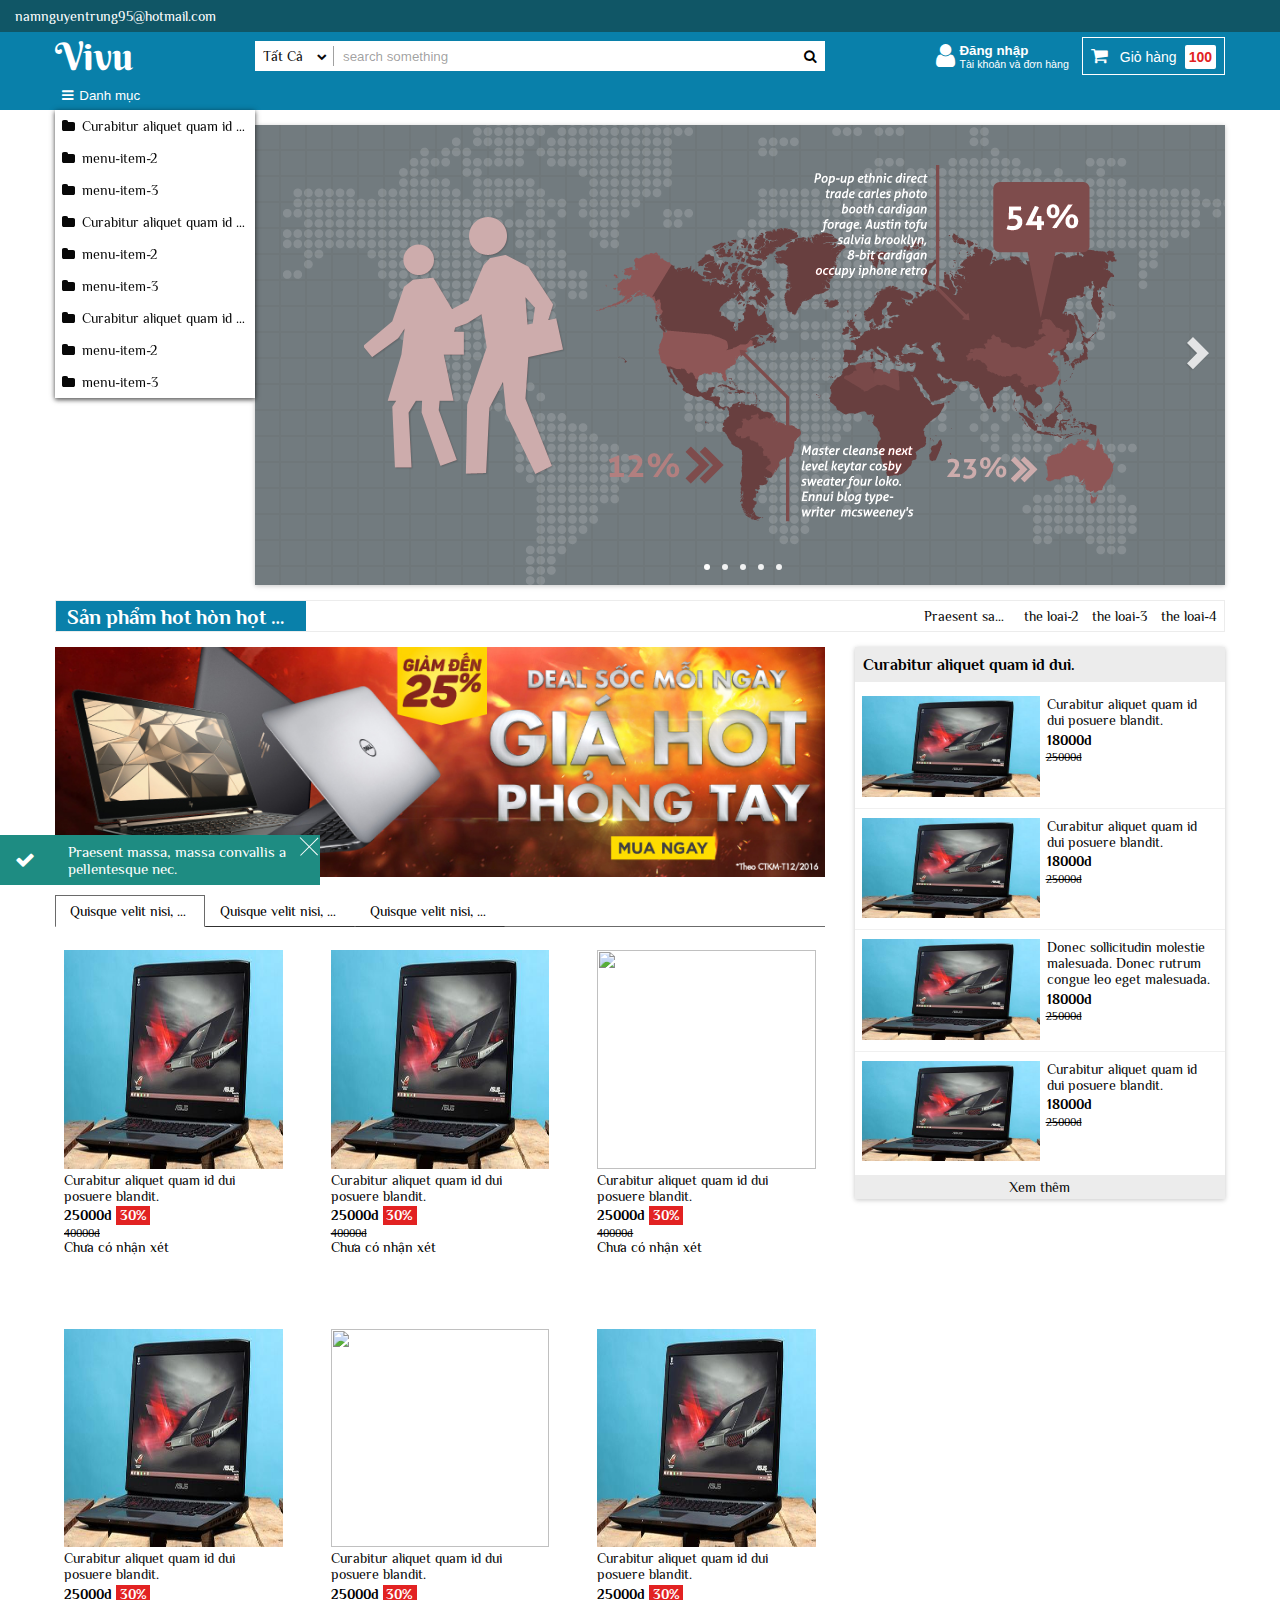
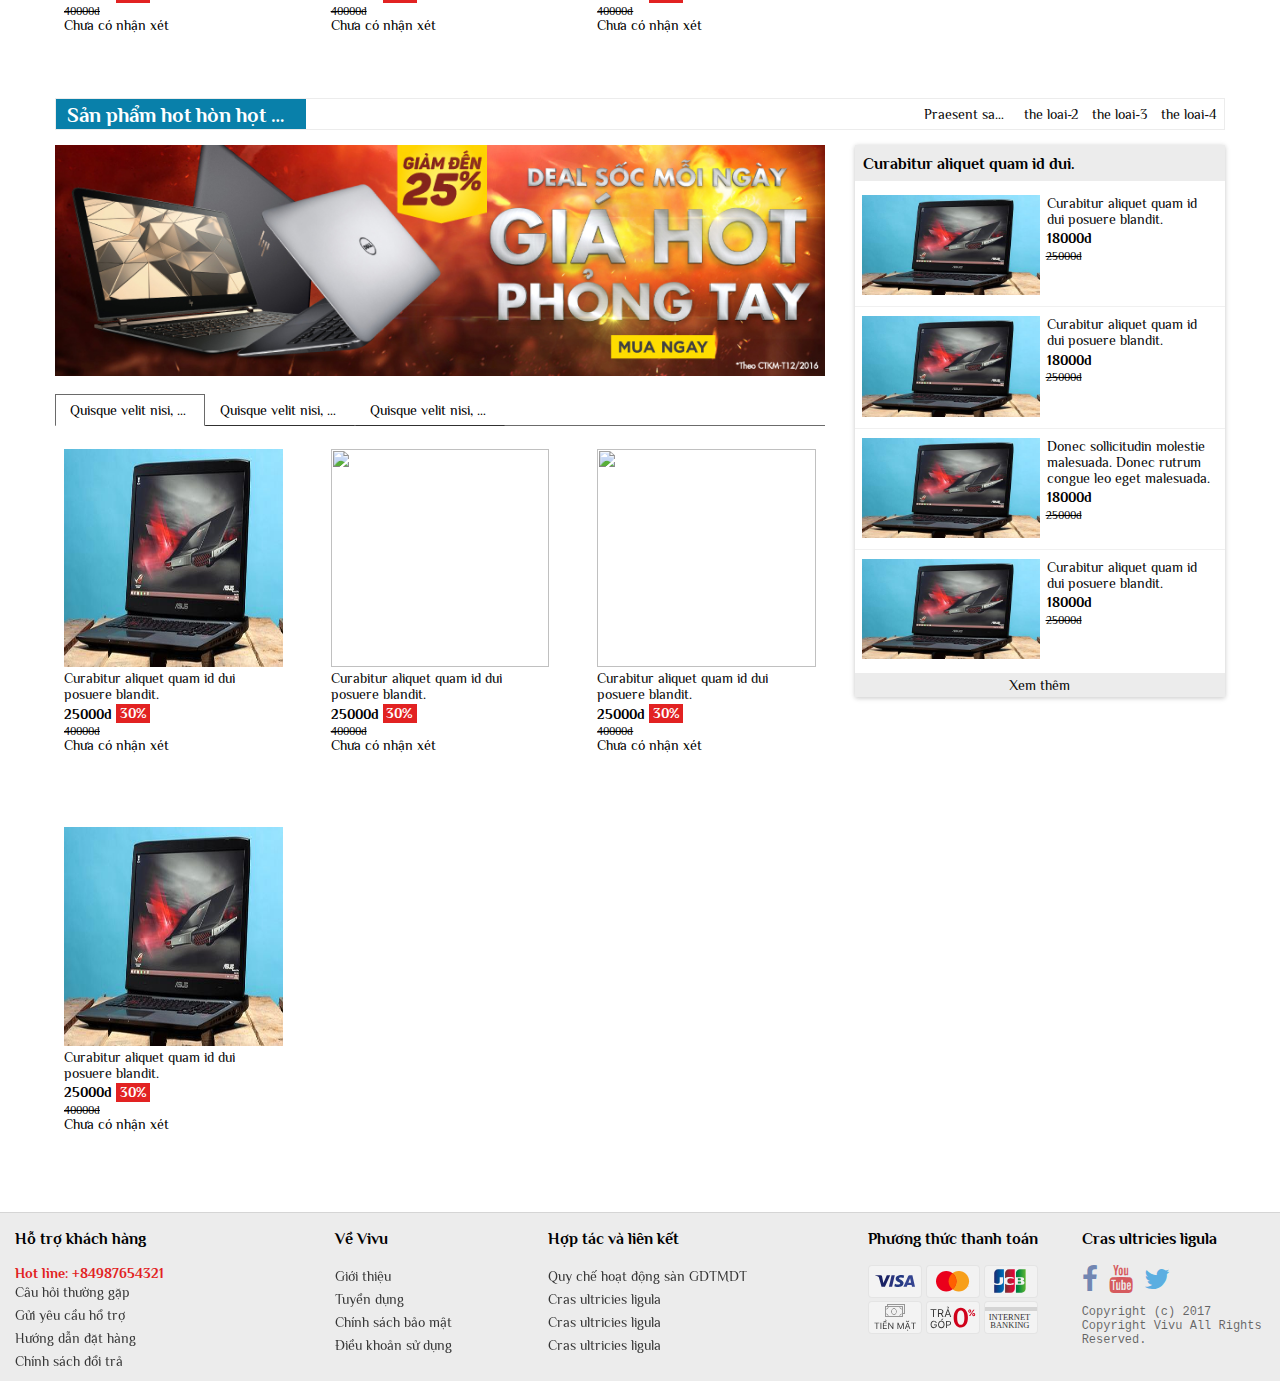
==== commit 793ab26d: "change footer" ====
--- a/index.html
+++ b/index.html
@@ -453,29 +453,51 @@
     </div>
     <!-- end main -->
     <footer>
-        <div class="footer-wrap container">
+        <div class="footer-wrap container-fluid">
             <div class="row">
-                <div class="col-sm-3 col-md-2"><a href="#" class="brand_logo">Vivu</a></div>
-                <div class="col-sm-3 col-md-4">
-                    <h3 class="footer_title">Cras ultricies ligula.</h3>
+                <div class="col-sm-3">
+                  <!-- <a href="#" class="brand_logo">Vivu</a> -->
+                  <h3 class="footer_title">Hỗ trợ khách hàng</h3>
+                  <ul class="footer_lists">
+                      <li>
+                        <p class="red bold">Hot line: +84987654321</p>
+                      </li>
+                      <li><a href="#" class="list">Câu hỏi thường gặp</a></li>
+                      <li><a href="#" class="list">Gửi yêu cầu hổ trợ</a></li>
+                      <li><a href="#" class="list">Hướng dẫn đặt hàng</a></li>
+                      <li><a href="#" class="list">Chính sách đổi trả</a></li>
+                  </ul>
+                </div>
+                <div class="col-sm-2">
+                    <h3 class="footer_title">Về Vivu</h3>
                     <ul class="footer_lists">
-                        <li><a href="#" class="list">Cras ultricies ligula sed magna dictum porta.</a></li>
-                        <li><a href="#" class="list">Cras ultricies ligula sed magna dictum porta.</a></li>
-                        <li><a href="#" class="list">Cras ultricies ligula sed magna dictum porta.</a></li>
-                        <li><a href="#" class="list">Cras ultricies ligula sed magna dictum porta.</a></li>
-                    </ul>
-                </div>
-                <div class="col-sm-3 col-md-4">
-                    <h3 class="footer_title">Cras ultricies ligula.</h3>
+                        <li><a href="#" class="list">Giới thiệu</a></li>
+                        <li><a href="#" class="list">Tuyển dụng</a></li>
+                        <li><a href="#" class="list">Chính sách bảo mật</a></li>
+                        <li><a href="#" class="list">Điều khoản sử dụng</a></li>
+                    </ul>
+                </div>
+                <div class="col-sm-3">
+                    <h3 class="footer_title">Hợp tác và liên kết</h3>
                     <ul class="footer_lists">
-                        <li><a href="#" class="list">Cras ultricies ligula sed magna dictum porta.</a></li>
-                        <li><a href="#" class="list">Cras ultricies ligula sed magna dictum porta.</a></li>
-                        <li><a href="#" class="list">Cras ultricies ligula sed magna dictum porta.</a></li>
-                        <li><a href="#" class="list">Cras ultricies ligula sed magna dictum porta.</a></li>
-                    </ul>
-                </div>
-
-                <div class="col-sm-3 col-md-2">
+                        <li><a href="#" class="list">Quy chế hoạt động sàn GDTMDT</a></li>
+                        <li><a href="#" class="list">Cras ultricies ligula</a></li>
+                        <li><a href="#" class="list">Cras ultricies ligula</a></li>
+                        <li><a href="#" class="list">Cras ultricies ligula</a></li>
+                    </ul>
+                </div>
+                <div class="col-sm-2">
+                    <h3 class="footer_title">Phương thức thanh toán</h3>
+                    <ul class="footer_lists">
+                        <li class="list-img"><span><img src="assets/images/ic-visa.svg" alt=""></span></li>
+                        <li class="list-img"><span><img src="assets/images/ic-mastercard.svg" alt=""></span></li>
+                        <li class="list-img"><span><img src="assets/images/ic-jcb.svg" alt=""></span></li>
+                        <li class="list-img"><span><img src="assets/images/ic-cash.svg" alt=""></span></li>
+                        <li class="list-img"><span><img src="assets/images/ic-installment.svg" alt=""></span></li>
+                        <li class="list-img"><span><img src="assets/images/ic-internet-banking.svg" alt=""></span></li>
+                    </ul>
+                </div>
+                <div class="col-sm-2">
                     <h3 class="footer_title">Cras ultricies ligula</h3>
                     <ul class="footer_lists footer_lists-socials">
                         <li><a href="#" class="social"><i class="fa fa-2x fa-facebook" aria-hidden="true"></i></a></li>
@@ -494,7 +516,7 @@
         <div class="popup_wrap col-xs-8 col-sm-6 col-md-5 col-lg-4">
             <div class="modal_wrap">
                 <h1 class="login_title">Đăng nhập</h1>
-                <p>Bạn chưa có tài khoản? <a href="#">Đăng ký</a></p>
+                <p>Bạn chưa có tài khoản? <a class="move-to-signin" href="#">Đăng ký</a></p>
                 <hr>
 
                 <!-- email or username, u can change it with in its icon -->
@@ -531,75 +553,80 @@
         <div class="popup_wrap col-xs-10 col-sm-9 col-md-8 col-lg-7">
             <div class="modal_wrap">
                 <h1 class="login_title">Đăng ký</h1>
-                <p>Bạn đã có tài khoản? <a href="#">Đăng nhập</a></p>
+                <p>Bạn đã có tài khoản? <a class="move-to-login" href="#">Đăng nhập</a></p>
                 <hr>
                 <div class="row">
                     <div class="col-sm-8">
                         <div class="signin_items row">
                             <label class="col-xs-3" for="">Email:</label>
-                            <div class="col-xs-9">
+                            <div class="col-xs-9 require-wrap">
                                 <input type="text" class="signin_input-text">
+                                <span class="require error required">Donec sollicitudin molestie malesuada.</span>
                             </div>
                         </div>
                         <div class="signin_items row">
                             <label class="col-xs-3" for="">Họ tên:</label>
-                            <div class="col-xs-9">
+                            <div class="col-xs-9 require-wrap">
                                 <input type="text" class="signin_input-text">
+                                <span class="require error">Donec sollicitudin molestie malesuada.</span>
                             </div>
                         </div>
                         <div class="signin_items row">
                             <label class="col-xs-3" for="">Mật khẩu:</label>
-                            <div class="col-xs-9">
+                            <div class="col-xs-9 require-wrap">
                                 <input type="password" class="signin_input-text">
+                                <span class="require error">Donec sollicitudin molestie malesuada.</span>
                             </div>
                         </div>
                         <div class="signin_items row">
                             <label class="col-xs-3" for="">Giới tính:</label>
-                            <div class="col-xs-9 sex-wrap">
+                            <div class="col-xs-9 sex-wrap require-wrap">
                                 <div>
                                     <input type="radio" id="male" name="sex">
                                     <label for="male">
-                      <span class="check"></span>Nam
-                    </label>
+                                      <span class="check"></span>Nam
+                                    </label>
                                 </div>
                                 <div>
                                     <input type="radio" id="female" name="sex">
                                     <label for="female">
-                      <span class="check"></span>Nữ
-                    </label>
-                                </div>
+                                      <span class="check"></span>Nữ
+                                    </label>
+                                </div>
+                                <span class="require error">Donec sollicitudin molestie malesuada.</span>
+
                             </div>
                         </div>
                         <div class="signin_items row">
                             <label for="" class="col-xs-3">Ngày sinh</label>
                             <div class="col-xs-9">
                                 <select class="signin_select" name="" id="">
-                    <option value="">Ngày</option>
-                    <option value="">1</option>
-                    <option value="">2</option>
-                    <option value="">3</option>
-                  </select>
+                                  <option value="">Ngày</option>
+                                  <option value="">1</option>
+                                  <option value="">2</option>
+                                  <option value="">3</option>
+                                </select>
                                 <select class="signin_select" name="" id="">
-                    <option value="">Tháng</option>
-                    <option value="">1</option>
-                    <option value="">2</option>
-                    <option value="">3</option>
-                    <option value="">4</option>
-                    <option value="">5</option>
-                    <option value="">6</option>
-                    <option value="">7</option>
-                    <option value="">8</option>
-                    <option value="">9</option>
-                    <option value="">10</option>
-                    <option value="">11</option>
-                    <option value="">12</option>
-                  </select>
+                                  <option value="">Tháng</option>
+                                  <option value="">1</option>
+                                  <option value="">2</option>
+                                  <option value="">3</option>
+                                  <option value="">4</option>
+                                  <option value="">5</option>
+                                  <option value="">6</option>
+                                  <option value="">7</option>
+                                  <option value="">8</option>
+                                  <option value="">9</option>
+                                  <option value="">10</option>
+                                  <option value="">11</option>
+                                  <option value="">12</option>
+                                </select>
                                 <select class="signin_select" name="" id="">
-                    <option value="">Năm</option>
-                    <option value="">1</option>
-                    <option value="">2</option>
-                    <option value="">3</option>
-                  </select>
+                                  <option value="">Năm</option>
+                                  <option value="">1</option>
+                                  <option value="">2</option>
+                                  <option value="">3</option>
+                                </select>
                             </div>
                         </div>
                         <div class="signin_items row">
@@ -607,11 +634,72 @@
                             <div class="col-xs-9 checkbox_mail-wrap">
                                 <input type="checkbox" id="checkbox_mail" />
                                 <label for="checkbox_mail" class="text">
-                    <span class="select"></span> Nhận thông tin khuyến mãi</label>
+                                  <span class="select"></span> Nhận thông tin khuyến mãi</label>
                                 <p>Quisque velit nisi, pretium ut lacinia in, elementum id enim. Lorem ipsum dolor sit amet, consectetur adipiscing elit.<a href="#">Điều kiện sử dụng và chính sách quy định của Vivu</a></p>
                                 <button class="btn_submit-signin">
-                    <div>Đăng ký</div>
-                  </button>
+                                    <div>Đăng ký</div>
+                                  </button>
+                            </div>
+                        </div>
+                        <div class="signin_items row">
+                          <label for="" class="col-xs-3">Họ tên</label>
+                          <div class="col-xs-9 require-wrap required">
+                              <input type="text" class="signin_input-text">
+                              <span class="require error required">Donec sollicitudin molestie malesuada.</span>
+                          </div>
+                        </div>
+                        <div class="signin_items row">
+                          <label for="" class="col-xs-3">Điện thoại di đông</label>
+                          <div class="col-xs-9 requrie">
+                            <input type="text" class="signin_input-text">
+                            <span class="require error">sollicitudin molestie malesuad</span>
+                          </div>
+                        </div>
+                        <div class="signin_items row">
+                          <label for="" class="col-xs-3">Tỉnh / Thành phố</label>
+                          <div class="col-xs-9 require-wrap">
+                            <select name="" id="" class="signin_select-full">
+                              <option value="0">Chon Tinh thanh pho</option>
+                              <option value="">sollicitudin1</option>
+                              <option value="">sollicitudin2</option>
+                              <option value="">sollicitudin3</option>
+                              <option value="">sollicitudin4</option>
+                            </select>
+                            <span class="require error required">sollicitudin molestie malesuad</span>
+                          </div>
+                        </div>
+
+                        <div class="signin_items row">
+                          <label for="" class="col-xs-3">Điện thoại di đông</label>
+                          <div class="col-xs-9 requrie">
+                            <textarea type="text" class="signin_input-text textarea"></textarea>
+                            <span class="require error">sollicitudin molestie malesuad</span>
+                          </div>
+                        </div>
+                        <div class="signin_items row">
+                            <label class="col-xs-3" for="">Loaij dia chi</label>
+                            <div class="col-xs-9 sex-wrap require-wrap">
+                                <div>
+                                    <input type="radio" id="home" name="address">
+                                    <label for="home">
+                                      <span class="check"></span>Nha rieng
+                                    </label>
+                                </div>
+                                <div>
+                                    <input type="radio" id="company" name="address">
+                                    <label for="company">
+                                      <span class="check"></span>Cong ty
+                                    </label>
+                                </div>
+                                <span class="require error">Donec sollicitudin molestie malesuada.</span>
+                            </div>
+                        </div>
+                        <div class="signin_items row">
+                            <div class="col-xs-3">&nbsp;</div>
+                            <div class="col-xs-9 checkbox_mail-wrap">
+                                <input type="checkbox" id="checkbox_address" />
+                                <label for="checkbox_address" class="text">
+                                  <span class="select"></span> Sư dụng địa chỉ này làm mặc định</label>
                             </div>
                         </div>
                     </div>
@@ -619,8 +707,8 @@
                         <h4 class="title">Đăng nhập bằng tài khoản mạng xã hội</h4>
                         <div class="signin_social_item">
                             <button class="signin_social_btn-fb">
-                <span><i class="fa fa-facebook" aria-hidden="true"></i></span>
-                Đăng nhập bằng facebook</button>
+                            <span><i class="fa fa-facebook" aria-hidden="true"></i></span>
+                            Đăng nhập bằng facebook</button>
                         </div>
                     </div>
                 </div>
@@ -632,16 +720,15 @@
         </div>
     </div>
     <!-- notifications -->
-    <div id="notify" class="col-xs-10 col-sm-6 col-md-4 col-lg-3 notify notify-fixed">
+    <div id="notify" class="col-xs-10 col-sm-6 col-md-4 col-lg-3 notify notify-fixed notify-left">
         <!-- notify-success : blue rgb(30,140,130) -->
         <!-- notify-error: red: #e22222 -->
         <div class="notify_wrap notify-success">
-            <button class="notify_btn-close">
-      </button>
+            <button class="notify_btn-close"></button>
             <div class="col-xs-2 notify_left">
                 <span class="">
-          <i class="fa fa-check" aria-hidden="true"></i>
-        </span>
+                  <i class="fa fa-check" aria-hidden="true"></i>
+                </span>
             </div>
             <div class="col-xs-10 notify_right">
                 <div class="notify_text">
--- a/assets/css/main.css
+++ b/assets/css/main.css
@@ -249,11 +249,16 @@
 .hidden {
   display: none; }
 
+@media (max-width: 767px) {
+  .hidden-xs {
+    display: none; } }
+
 ul {
   list-style: none; }
 
 a {
-  text-decoration: none; }
+  text-decoration: none;
+  color: #0980AA; }
   a:focus, a:active {
     outline: none; }
 
@@ -873,30 +878,43 @@
       border-color: #0980AA;
       box-shadow: rgba(0, 0, 0, 0.11765) 0px 1px 6px, rgba(0, 0, 0, 0.11765) 0px 1px 4px;
       display: block; }
-    .tabs_items .add-to-cart.clicked::before {
-      content: "";
-      position: absolute;
-      top: 0;
-      left: 0;
-      bottom: 0;
-      right: 0;
-      width: 100%;
-      height: 100%;
-      background-color: rgba(255, 255, 255, 0.8); }
-    .tabs_items .add-to-cart.clicked::after {
-      content: "";
-      position: absolute;
-      top: 0;
-      left: calc(50% - 15px);
-      width: 30px;
-      height: 30px;
-      background: url(../images/loop.svg) no-repeat center center;
-      background-size: 24px;
-      animation: spin_loop 2000ms ease-in-out 0ms infinite;
-      -moz-animation: spin_loop 2000ms ease-in-out 0ms infinite;
-      -webkit-animation: spin_loop 2000ms ease-in-out 0ms infinite;
-      -ms-animation: spin_loop 2000ms ease-in-out 0ms infinite;
-      -o-animation: spin_loop 2000ms ease-in-out 0ms infinite; }
+    @media (max-width: 1024px) {
+      .tabs_items .add-to-cart {
+        background: #0980AA;
+        color: #fff;
+        border-color: #0980AA;
+        box-shadow: rgba(0, 0, 0, 0.11765) 0px 1px 6px, rgba(0, 0, 0, 0.11765) 0px 1px 4px;
+        display: block; } }
+
+.btn-loading {
+  position: relative; }
+  .btn-loading.clicked::before {
+    content: "";
+    position: absolute;
+    top: 0;
+    left: 0;
+    bottom: 0;
+    right: 0;
+    width: 100%;
+    height: 100%;
+    background-color: rgba(255, 255, 255, 0.8);
+    z-index: 10; }
+  .btn-loading.clicked::after {
+    content: "";
+    position: absolute;
+    top: 0;
+    left: calc(50% - 15px);
+    width: 30px;
+    height: 30px;
+    background: url(../images/loop.svg) no-repeat center center;
+    background-size: 24px;
+    z-index: 11;
+    animation: spin_loop 2000ms ease-in-out 0ms infinite;
+    -moz-animation: spin_loop 2000ms ease-in-out 0ms infinite;
+    -webkit-animation: spin_loop 2000ms ease-in-out 0ms infinite;
+    -ms-animation: spin_loop 2000ms ease-in-out 0ms infinite;
+    -o-animation: spin_loop 2000ms ease-in-out 0ms infinite; }
+
 @keyframes spin_loop {
   from {
     transform: rotate(0);
@@ -923,14 +941,6 @@
     -moz-transform: rotate(-360deg);
     -ms-transform: rotate(-360deg);
     -o-transform: rotate(-360deg); } }
-    @media (max-width: 1024px) {
-      .tabs_items .add-to-cart {
-        background: #0980AA;
-        color: #fff;
-        border-color: #0980AA;
-        box-shadow: rgba(0, 0, 0, 0.11765) 0px 1px 6px, rgba(0, 0, 0, 0.11765) 0px 1px 4px;
-        display: block; } }
-
 @keyframes fadeIn {
   from {
     opacity: 0.4; }
@@ -1022,47 +1032,24 @@
 
 .footer_title, .footer_lists .list {
   display: block;
-  overflow: hidden;
-  text-overflow: ellipsis;
-  white-space: nowrap;
-  margin-bottom: 0.5em; }
+  margin-bottom: 1em; }
 
 .footer_lists {
   list-style: none; }
+  .footer_lists .red {
+    color: #e22222; }
   .footer_lists .list {
     position: relative;
     padding: 0.25em 0;
     margin-bottom: 0;
     color: #080808;
     opacity: 0.8; }
-    .footer_lists .list::after {
-      content: "";
-      position: absolute;
-      bottom: 0;
-      left: 0;
-      width: 100%;
-      height: 1px;
-      background: #0980AA;
-      display: block;
-      transform: scaleX(0);
-      -webkit-transform: scaleX(0);
-      -moz-transform: scaleX(0);
-      -ms-transform: scaleX(0);
-      -o-transform: scaleX(0);
-      transition: all 450ms cubic-bezier(0.23, 1, 0.32, 1) 0ms;
-      -webkit-transition: all 450ms cubic-bezier(0.23, 1, 0.32, 1) 0ms;
-      -moz-transition: all 450ms cubic-bezier(0.23, 1, 0.32, 1) 0ms;
-      -ms-transition: all 450ms cubic-bezier(0.23, 1, 0.32, 1) 0ms;
-      -o-transition: all 450ms cubic-bezier(0.23, 1, 0.32, 1) 0ms; }
     .footer_lists .list:hover {
       opacity: 1;
-      color: #0980AA; }
-      .footer_lists .list:hover::after {
-        transform: scaleX(1);
-        -webkit-transform: scaleX(1);
-        -moz-transform: scaleX(1);
-        -ms-transform: scaleX(1);
-        -o-transform: scaleX(1); }
+      color: #0980AA;
+      text-decoration: underline; }
+  .footer_lists .list-img {
+    display: inline-block; }
 
 .footer_lists-socials li {
   display: inline-block; }
@@ -1238,7 +1225,7 @@
   left: 0;
   width: 100vw;
   height: 100vh;
-  z-index: 9999;
+  z-index: 999;
   background: rgba(8, 8, 8, 0.37); }
 
 .modal_wrap {
@@ -1248,17 +1235,17 @@
   width: 40px;
   height: 40px;
   position: absolute;
-  top: -40px;
-  right: -35px;
+  top: 0;
+  right: 0;
   background: white;
   border-radius: 50%;
   font-size: 16px; }
   .modal_btn-close:hover {
-    background: rgba(8, 8, 8, 0.2);
+    background: rgba(8, 8, 8, 0.4);
     box-shadow: rgba(0, 0, 0, 0.11765) 0px 1px 6px, rgba(0, 0, 0, 0.11765) 0px 1px 4px; }
     .modal_btn-close:hover .fa {
       font-size: 18px;
-      color: #080808; }
+      color: #fff; }
   @media (max-width: 992px) {
     .modal_btn-close {
       top: 0;
@@ -1278,11 +1265,9 @@
   border: 1px solid rgba(8, 8, 8, 0.1);
   background: white;
   padding-bottom: 8px;
-  max-height: 100vh; }
-  @media (max-width: 992px) {
-    .popup_wrap {
-      overflow-x: hidden;
-      overflow-y: scroll; } }
+  max-height: 100vh;
+  overflow-x: hidden;
+  overflow-y: hidden; }
   .popup_wrap hr {
     margin: 1em 0;
     border-bottom: 0; }
@@ -1343,6 +1328,19 @@
     -ms-transition: width 450ms cubic-bezier(0.23, 1, 0.32, 1) 0ms;
     -o-transition: width 450ms cubic-bezier(0.23, 1, 0.32, 1) 0ms; }
 
+.require-wrap {
+  padding-bottom: 16px;
+  position: relative; }
+  .require-wrap .require {
+    position: absolute;
+    bottom: 0;
+    left: 15px;
+    display: none; }
+    .require-wrap .require.error {
+      color: #e22222; }
+    .require-wrap .require.required {
+      display: block; }
+
 .remember-wrap {
   display: flex;
   display: -webkit-flex;
@@ -1425,6 +1423,9 @@
   border-radius: 4px; }
   .signin_input-text:focus {
     outline-color: #0980AA; }
+  .signin_input-text.textarea {
+    height: 40px;
+    resize: none; }
 
 .sex-wrap {
   display: flex;
@@ -1437,7 +1438,7 @@
     align-items: center;
     -webkit-align-items: center;
     margin-right: 2em;
-    width: 50px;
+    min-width: 50px;
     cursor: pointer; }
   .sex-wrap .check {
     width: 20px;
@@ -1458,7 +1459,8 @@
 
 .signin_select {
   padding: 8px 0.6em;
-  cursor: pointer; }
+  cursor: pointer;
+  background: #fff; }
   .signin_select:not(:first-child) {
     margin-left: 4px; }
 
@@ -1546,6 +1548,11 @@
     justify-content: center;
     -webkit-justify-content: center;
     text-align: center; }
+
+.signin_select-full {
+  background: #fff;
+  width: 100%;
+  padding: 0.5em; }
 
 .notify {
   height: 80px;
@@ -1693,9 +1700,9 @@
   background-color: transparent;
   background-size: contain;
   background-position: center center;
-  border: 1px solid #080808;
   padding: 2px; }
-  .detail-img_wrap img {
+  .detail-img_wrap .img-detail {
+    width: calc(100% - 80px);
     display: block;
     cursor: pointer; }
 
@@ -1717,6 +1724,9 @@
   background-size: 1000px;
   background-position: -20px -30px;
   background-repeat: no-repeat; }
+  @media (max-width: 1024px) {
+    .detail-image_zoom {
+      display: none !important; } }
 
 .detail-img_group-btn {
   margin-top: 30px; }
@@ -1734,6 +1744,82 @@
   .btn-save-in-fb:hover {
     color: #fff;
     background-color: #3B5998; }
+
+.detail-info_text p {
+  margin-top: 8px; }
+  .detail-info_text p .blue {
+    color: #0980AA; }
+  .detail-info_text p .big {
+    font-size: 1.5em; }
+.detail-info_text hr {
+  margin: 8px 0; }
+.detail-info_text .list-text > .fa {
+  color: #1e8c82;
+  margin-right: 0.5em; }
+.detail-info_text .margin-top {
+  margin-top: 30px;
+  margin-bottom: 8px; }
+
+.input-number {
+  width: 70px;
+  height: 40px;
+  padding: 0 0 0 8px; }
+
+.btn-add-cart {
+  border-radius: 3px;
+  color: #fff;
+  background: #e22222;
+  height: 40px;
+  padding-left: 40px;
+  padding-right: 10px;
+  position: relative; }
+  .btn-add-cart div {
+    position: relative; }
+  .btn-add-cart .fa {
+    position: absolute;
+    top: 10px;
+    left: 10px;
+    width: 20px;
+    height: 20px;
+    font-size: 20px; }
+  .btn-add-cart:hover::before {
+    content: "";
+    position: absolute;
+    top: 0;
+    left: 0;
+    bottom: 0;
+    right: 0;
+    width: 100%;
+    height: 100%;
+    background: rgba(8, 8, 8, 0.2); }
+
+.detail-info_right {
+  box-shadow: rgba(0, 0, 0, 0.11765) 0px 1px 6px, rgba(0, 0, 0, 0.11765) 0px 1px 4px;
+  background: #ececec;
+  border-radius: 4px;
+  padding-top: 8px;
+  padding-bottom: 8px; }
+  @media (max-width: 767px) {
+    .detail-info_right {
+      margin-top: 30px; } }
+
+.flex {
+  display: flex;
+  display: -webkit-flex;
+  align-items: center;
+  -webkit-align-items: center;
+  margin-bottom: 8px; }
+  .flex .icon-wrap {
+    flex: 1;
+    -webkit-flex: 1;
+    text-align: center; }
+  .flex .texts {
+    flex: 2;
+    -webkit-flex: 2;
+    margin-left: 8px; }
+
+.green {
+  color: #1e8c82; }
 
 .detail_text {
   line-height: 130%;
@@ -1801,10 +1887,10 @@
     -o-transform: rotate(360deg); }
 
 .slider_btn-next {
-  right: 0; }
+  right: 8px; }
 
 .slider_btn-prev {
-  left: 0; }
+  left: 8px; }
 
 .slider_link {
   display: block;
@@ -1840,4 +1926,355 @@
 .slider_link_text {
   padding-left: 1em; }
 
+.slider-col-detail {
+  width: 80px;
+  margin-top: 15px; }
+
+.slider-col {
+  height: 200px;
+  position: relative; }
+  .slider-col .slider_btn {
+    width: 30px;
+    height: 30px;
+    left: 25px;
+    background-color: transparent; }
+  .slider-col .slider_btn-up {
+    top: -30px; }
+  .slider-col .slider_btn-down {
+    top: auto;
+    bottom: -40px; }
+
+.slider-col_wrap {
+  height: 100%;
+  overflow: hidden; }
+
+.slider-col_sliders {
+  transition: all 450ms cubic-bezier(0.23, 1, 0.32, 1) 0ms;
+  -webkit-transition: all 450ms cubic-bezier(0.23, 1, 0.32, 1) 0ms;
+  -moz-transition: all 450ms cubic-bezier(0.23, 1, 0.32, 1) 0ms;
+  -ms-transition: all 450ms cubic-bezier(0.23, 1, 0.32, 1) 0ms;
+  -o-transition: all 450ms cubic-bezier(0.23, 1, 0.32, 1) 0ms; }
+
+.slider-detail_img {
+  padding: 4px;
+  border: 1px solid rgba(8, 8, 8, 0.1); }
+  .slider-detail_img img {
+    cursor: pointer; }
+
+.cart-title {
+  position: relative; }
+  .cart-title .titles {
+    margin-top: 1em; }
+
+.cart-name {
+  margin-top: 0 !important; }
+
+.cart-input-wrap {
+  position: relative; }
+
+.cart-input-number {
+  width: 100%;
+  padding: 0.5em; }
+
+.cart-input-wrap_icon {
+  margin-top: 4px;
+  padding: 4px 8px;
+  transition: all 450ms cubic-bezier(0.23, 1, 0.32, 1) 0ms;
+  -webkit-transition: all 450ms cubic-bezier(0.23, 1, 0.32, 1) 0ms;
+  -moz-transition: all 450ms cubic-bezier(0.23, 1, 0.32, 1) 0ms;
+  -ms-transition: all 450ms cubic-bezier(0.23, 1, 0.32, 1) 0ms;
+  -o-transition: all 450ms cubic-bezier(0.23, 1, 0.32, 1) 0ms; }
+  .cart-input-wrap_icon:hover {
+    background: #ececec;
+    box-shadow: rgba(0, 0, 0, 0.11765) 0px 1px 6px, rgba(0, 0, 0, 0.11765) 0px 1px 4px; }
+  .cart-input-wrap_icon.check {
+    color: #1e8c82; }
+  .cart-input-wrap_icon.error {
+    color: #e22222; }
+
+.cart_item {
+  padding-top: 1em;
+  padding-bottom: 1em;
+  position: relative; }
+
+.cart_img {
+  display: block;
+  margin: auto; }
+
+.cart_hr {
+  width: calc(100% - 30px);
+  margin: 0 15px;
+  background: rgba(8, 8, 8, 0.3);
+  border: none;
+  height: 1px;
+  float: left; }
+
+.cart_item_hr {
+  position: absolute;
+  bottom: 0; }
+
+.box {
+  border-radius: 4px;
+  box-shadow: rgba(0, 0, 0, 0.11765) 0px 1px 6px, rgba(0, 0, 0, 0.11765) 0px 1px 4px;
+  float: left;
+  width: 100%;
+  margin-top: 1em; }
+
+.box-padding {
+  padding-top: 15px;
+  padding-bottom: 15px; }
+
+.box_hr {
+  margin: 15px;
+  background: #e22222;
+  position: relative !important; }
+
+.cart-btn_back {
+  background: #fff;
+  color: #080808;
+  border-radius: 2px;
+  border: 1px solid rgba(8, 8, 8, 0.4);
+  padding: 0.5em 1em;
+  float: left;
+  margin-top: 1em; }
+  .cart-btn_back .fa {
+    margin-right: 0.5em; }
+  .cart-btn_back:hover {
+    box-shadow: rgba(0, 0, 0, 0.11765) 0px 1px 6px, rgba(0, 0, 0, 0.11765) 0px 1px 4px; }
+
+.cart_box-price {
+  font-weight: bold;
+  text-align: right; }
+  .cart_box-price.big {
+    font-size: 1.3em; }
+  .cart_box-price.red {
+    color: #e22222; }
+
+.cart_box-small {
+  font-style: italic;
+  text-align: right; }
+
+.btn-cart-continue {
+  width: 100%;
+  margin: 1em 0;
+  background: #e22222;
+  color: #fff;
+  border-radius: 4px;
+  height: 40px;
+  position: relative; }
+  .btn-cart-continue div {
+    position: relative; }
+  .btn-cart-continue::before {
+    content: "";
+    position: absolute;
+    width: 100%;
+    height: 100%;
+    top: 0;
+    bottom: 0;
+    left: 0;
+    right: 0;
+    background-color: rgba(8, 8, 8, 0.1);
+    display: none; }
+  .btn-cart-continue:hover::before {
+    display: block; }
+
+@media (max-width: 767px) {
+  .margin-top-xs {
+    margin-top: 1em; } }
+
+.order-process {
+  padding: 15px;
+  display: flex;
+  display: -webkit-flex;
+  align-items: center;
+  -webkit-align-items: center;
+  justify-content: space-between;
+  -webkit-justify-content: space-between; }
+
+.step-label {
+  display: block;
+  text-align: center;
+  flex: 1;
+  -webkit-flex: 1; }
+  .step-label span {
+    display: block; }
+  .step-label.active .step_number {
+    border-color: transparent;
+    background: #105666;
+    color: #fff; }
+
+.step_number {
+  width: 30px;
+  height: 30px;
+  border-radius: 50%;
+  line-height: 24px;
+  display: block;
+  margin: 4px auto;
+  border: 2px solid #105666;
+  color: #105666; }
+
+.step-line {
+  flex: 2;
+  -webkit-flex: 2;
+  height: 2px;
+  background: rgba(8, 8, 8, 0.2); }
+  .step-line.active {
+    background: #105666; }
+
+.padding {
+  padding-left: 1em;
+  padding-right: 1em; }
+
+.margin-top {
+  margin-top: 15px; }
+
+.margin-top-xs {
+  margin-top: 8px; }
+
+.group-btn-login {
+  text-align: center; }
+
+.col-no-padding {
+  padding-left: 0 !important;
+  padding-right: 0 !important; }
+
+.btn-switch-btn {
+  width: 100%;
+  padding-top: 15px;
+  padding-bottom: 15px; }
+  .btn-switch-btn span {
+    display: block; }
+    .btn-switch-btn span.small {
+      opacity: 0.8; }
+  .btn-switch-btn.active {
+    background: #fff; }
+  .btn-switch-btn:hover {
+    background: #fff; }
+
+.order-login {
+  background: #ececec; }
+
+.order-login_wrap {
+  background: #fff;
+  border-style: solid;
+  border-width: 1px;
+  border-color: #ececec #ececec #ececec transparent; }
+
+.order-tabs {
+  padding-bottom: 15px;
+  padding-top: 15px; }
+
+.order-wrap_address {
+  background: #ececec; }
+
+.order-wrap_address_container {
+  margin-left: auto !important;
+  margin-right: auto !important;
+  float: none !important;
+  padding-top: 15px; }
+
+.order-box {
+  border: 1px solid #ececec;
+  border-radius: 4px;
+  padding: 15px;
+  box-shadow: rgba(0, 0, 0, 0.11765) 0px 1px 6px, rgba(0, 0, 0, 0.11765) 0px 1px 4px; }
+
+.pay_wrap {
+  display: none; }
+  .pay_wrap.active {
+    display: block; }
+
+.pay_atm-wrap, .pay_visa-wrap {
+  padding: 15px;
+  border-radius: 3px;
+  border: 1px solid rgba(8, 8, 8, 0.4);
+  float: left;
+  width: 100%;
+  display: none;
+  margin-top: 15px;
+  margin-bottom: 15px; }
+
+.pay_atm-wrap_item {
+  padding: 4px;
+  margin: 4px;
+  border: 1px dotted rgba(8, 8, 8, 0.3);
+  cursor: pointer;
+  transition: all 450ms cubic-bezier(0.23, 1, 0.32, 1) 0ms;
+  -webkit-transition: all 450ms cubic-bezier(0.23, 1, 0.32, 1) 0ms;
+  -moz-transition: all 450ms cubic-bezier(0.23, 1, 0.32, 1) 0ms;
+  -ms-transition: all 450ms cubic-bezier(0.23, 1, 0.32, 1) 0ms;
+  -o-transition: all 450ms cubic-bezier(0.23, 1, 0.32, 1) 0ms; }
+  .pay_atm-wrap_item.active {
+    border-style: solid;
+    border-color: #e22222; }
+
+.radio-wrap {
+  position: absolute;
+  visibility: hidden; }
+  .radio-wrap:checked ~ .label-radio .icon {
+    background: #0980AA; }
+
+.label-radio {
+  position: relative;
+  padding-left: 30px;
+  display: block;
+  line-height: 24px;
+  cursor: pointer; }
+  .label-radio .icon {
+    width: 24px;
+    height: 24px;
+    position: absolute;
+    top: 0;
+    left: 0;
+    border-radius: 50%;
+    border: 1px solid #0980AA;
+    display: block;
+    transition: all 450ms cubic-bezier(0.23, 1, 0.32, 1) 0ms;
+    -webkit-transition: all 450ms cubic-bezier(0.23, 1, 0.32, 1) 0ms;
+    -moz-transition: all 450ms cubic-bezier(0.23, 1, 0.32, 1) 0ms;
+    -ms-transition: all 450ms cubic-bezier(0.23, 1, 0.32, 1) 0ms;
+    -o-transition: all 450ms cubic-bezier(0.23, 1, 0.32, 1) 0ms; }
+
+#pay_atm:checked ~ .pay_atm-wrap, #pay_atm:checked ~ .pay_visa-wrap {
+  display: block; }
+
+#pay_visa:checked ~ .pay_visa-wrap {
+  display: block; }
+
+.order-btn {
+  background: #e22222;
+  position: relative;
+  width: 300px;
+  height: 40px;
+  font-size: 1.1em;
+  text-transform: uppercase;
+  color: #fff;
+  margin-top: 15px; }
+  .order-btn span {
+    position: relative; }
+  .order-btn::before {
+    content: "";
+    position: absolute;
+    width: 100%;
+    height: 100%;
+    top: 0;
+    left: 0;
+    bottom: 0;
+    right: 0;
+    background-color: rgba(8, 8, 8, 0.1);
+    display: none; }
+  .order-btn:hover::before {
+    display: block; }
+
+.list-address {
+  margin-bottom: 15px; }
+
+.list-address_item {
+  border: 1px dotted #0980AA;
+  padding: 0px 15px 8px; }
+
+.btn-primary {
+  background: #0980AA;
+  color: #fff; }
+
 /*# sourceMappingURL=main.css.map */
